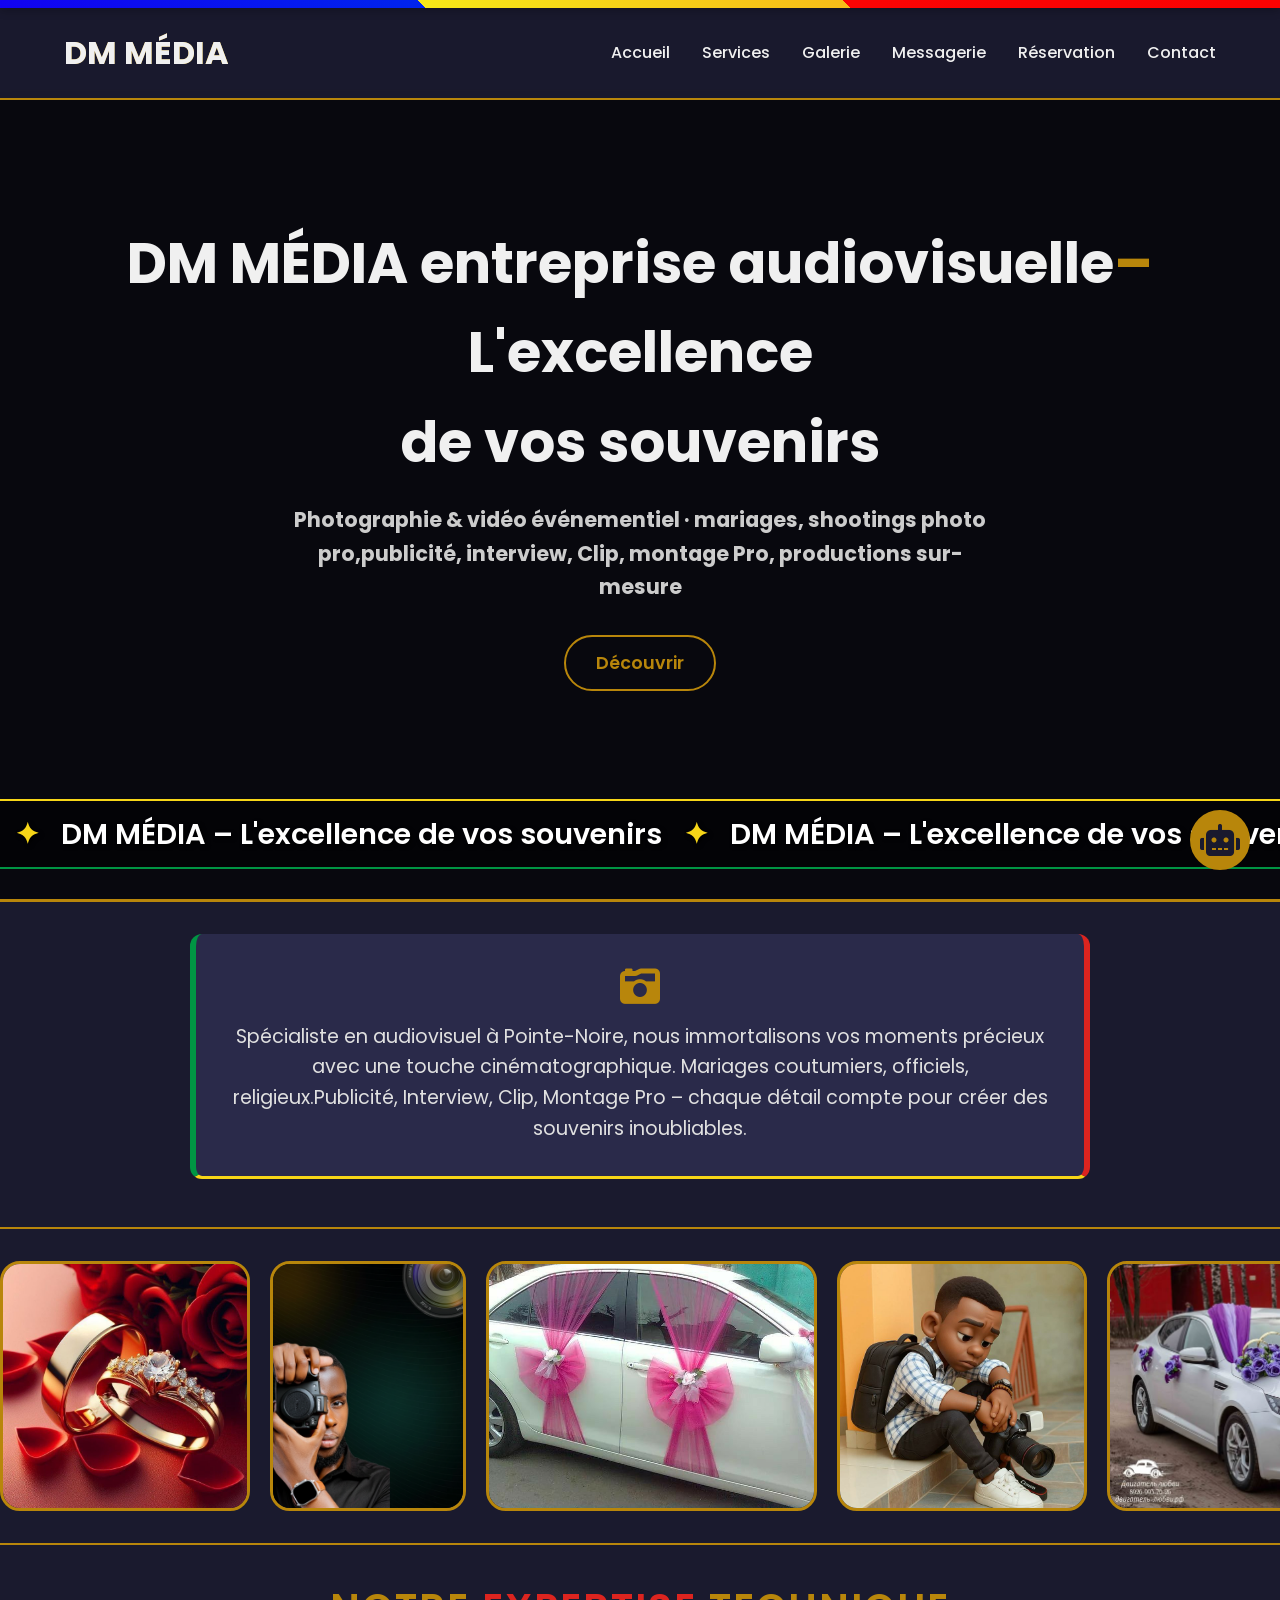
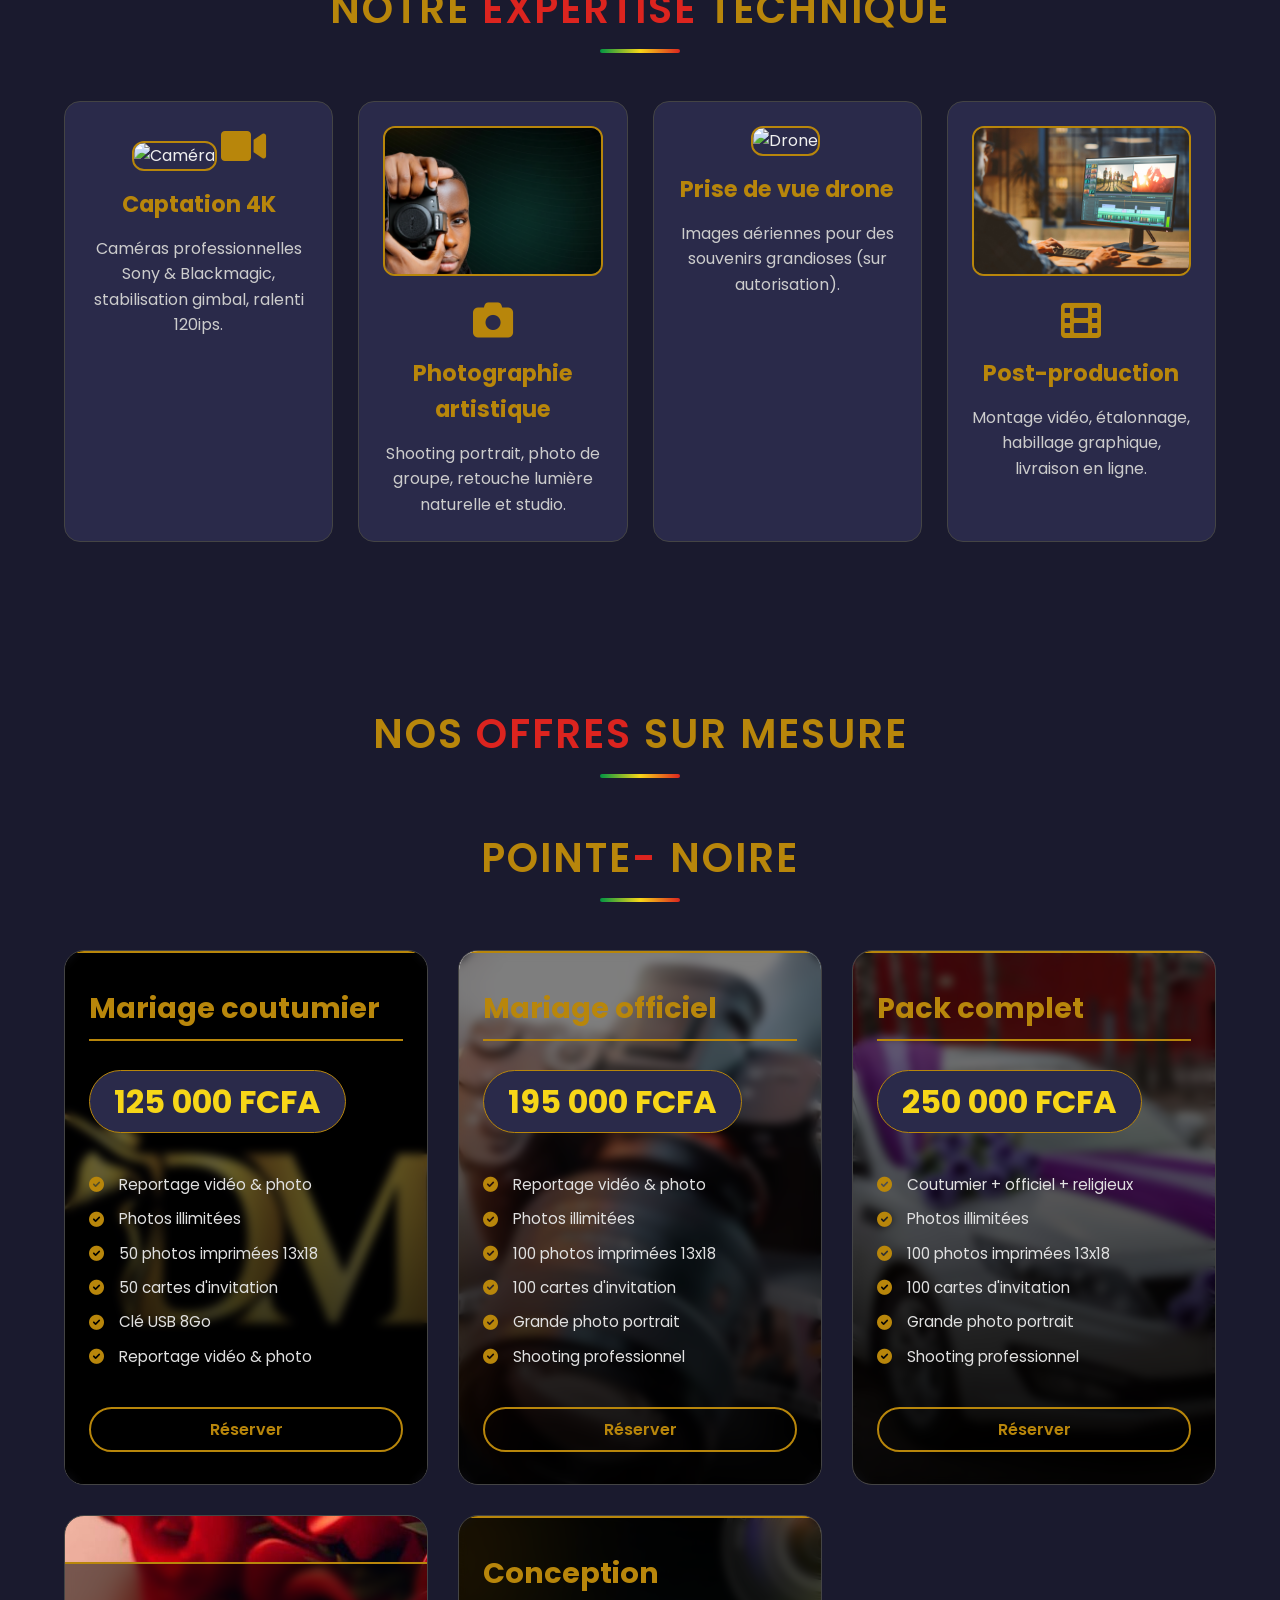
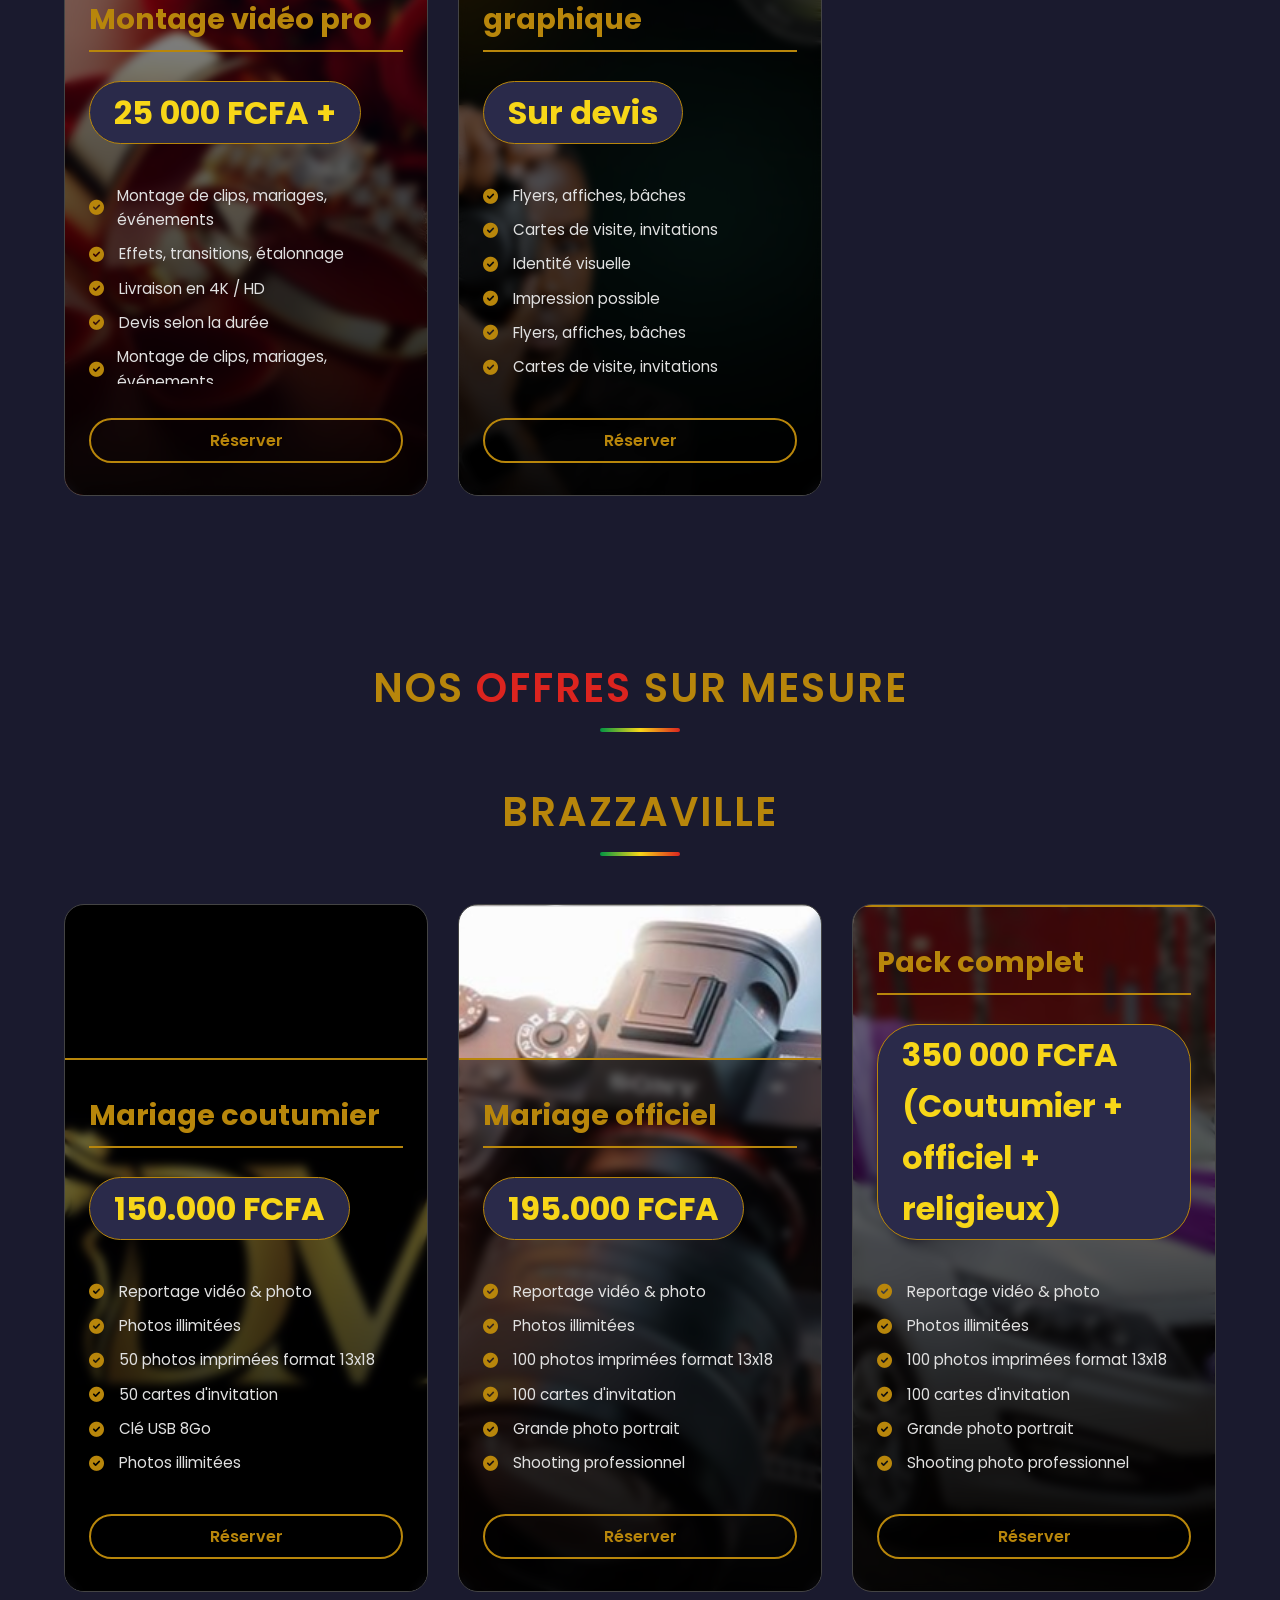
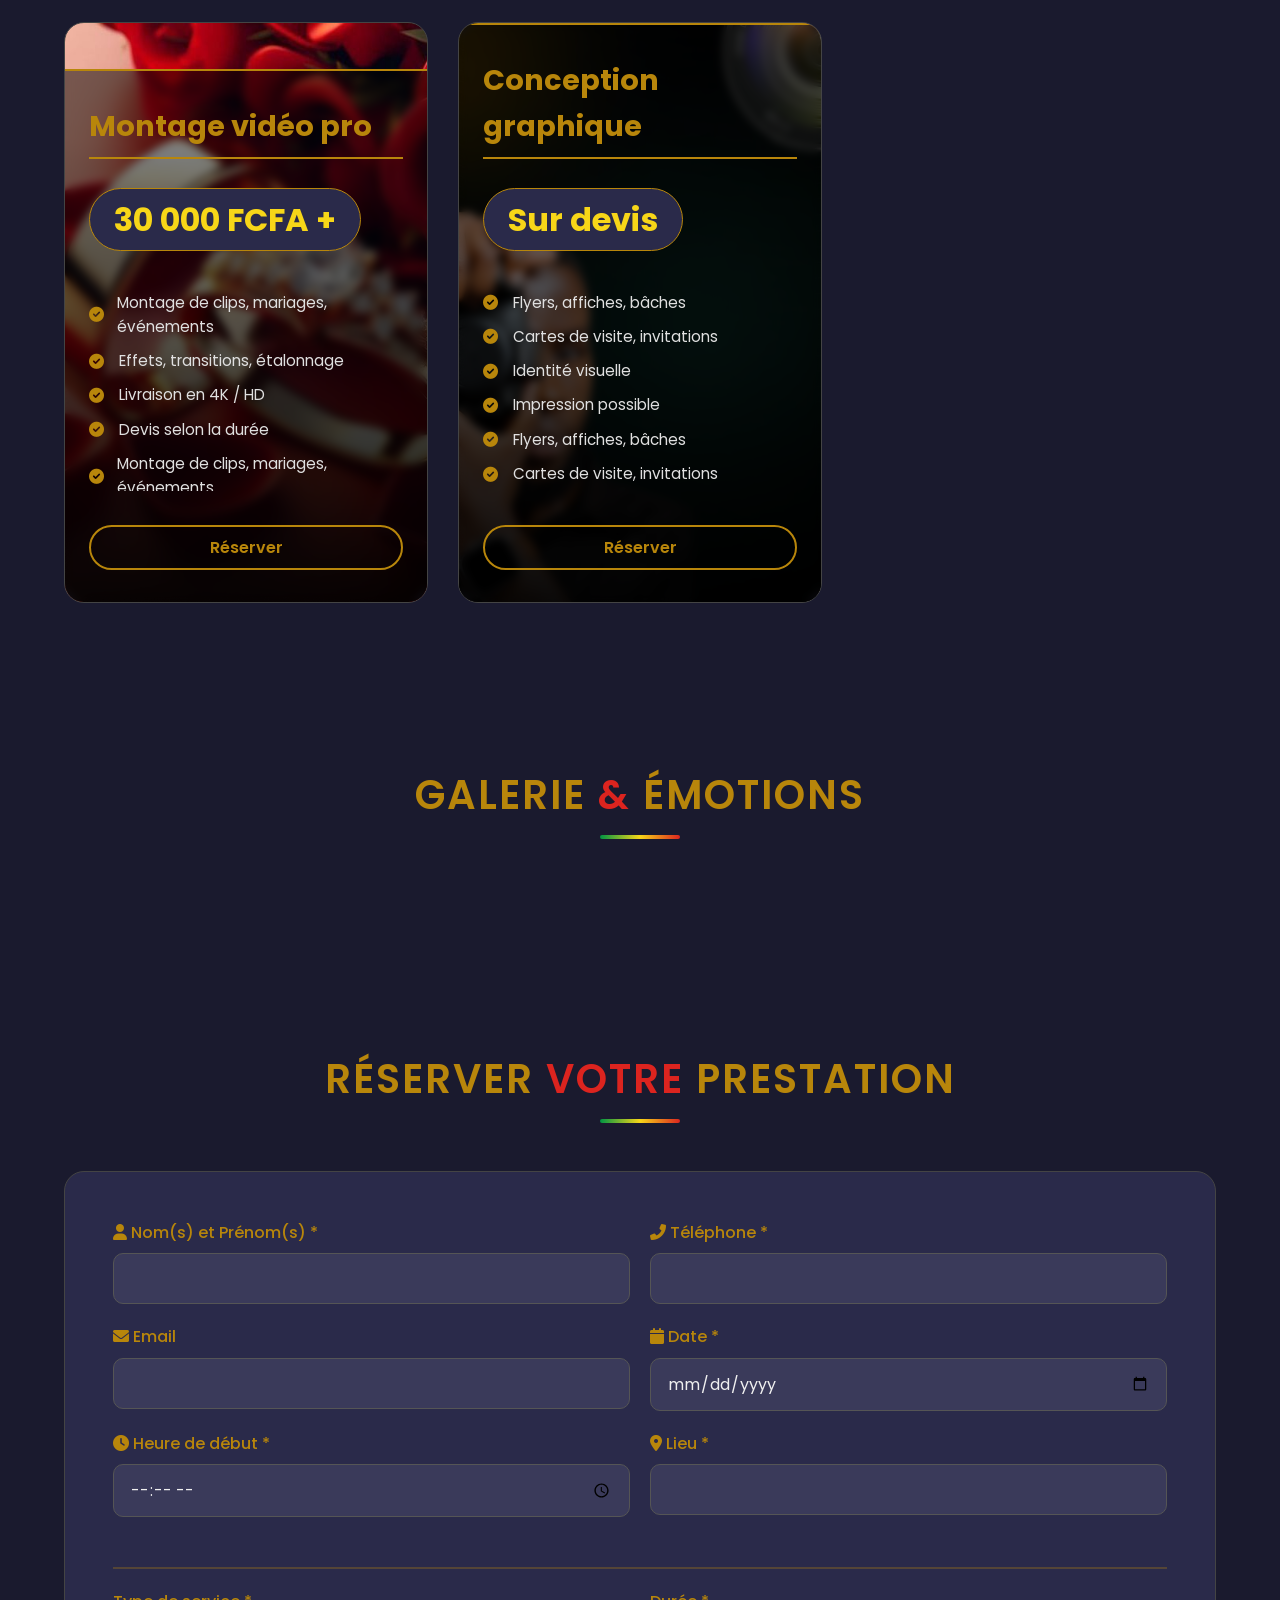
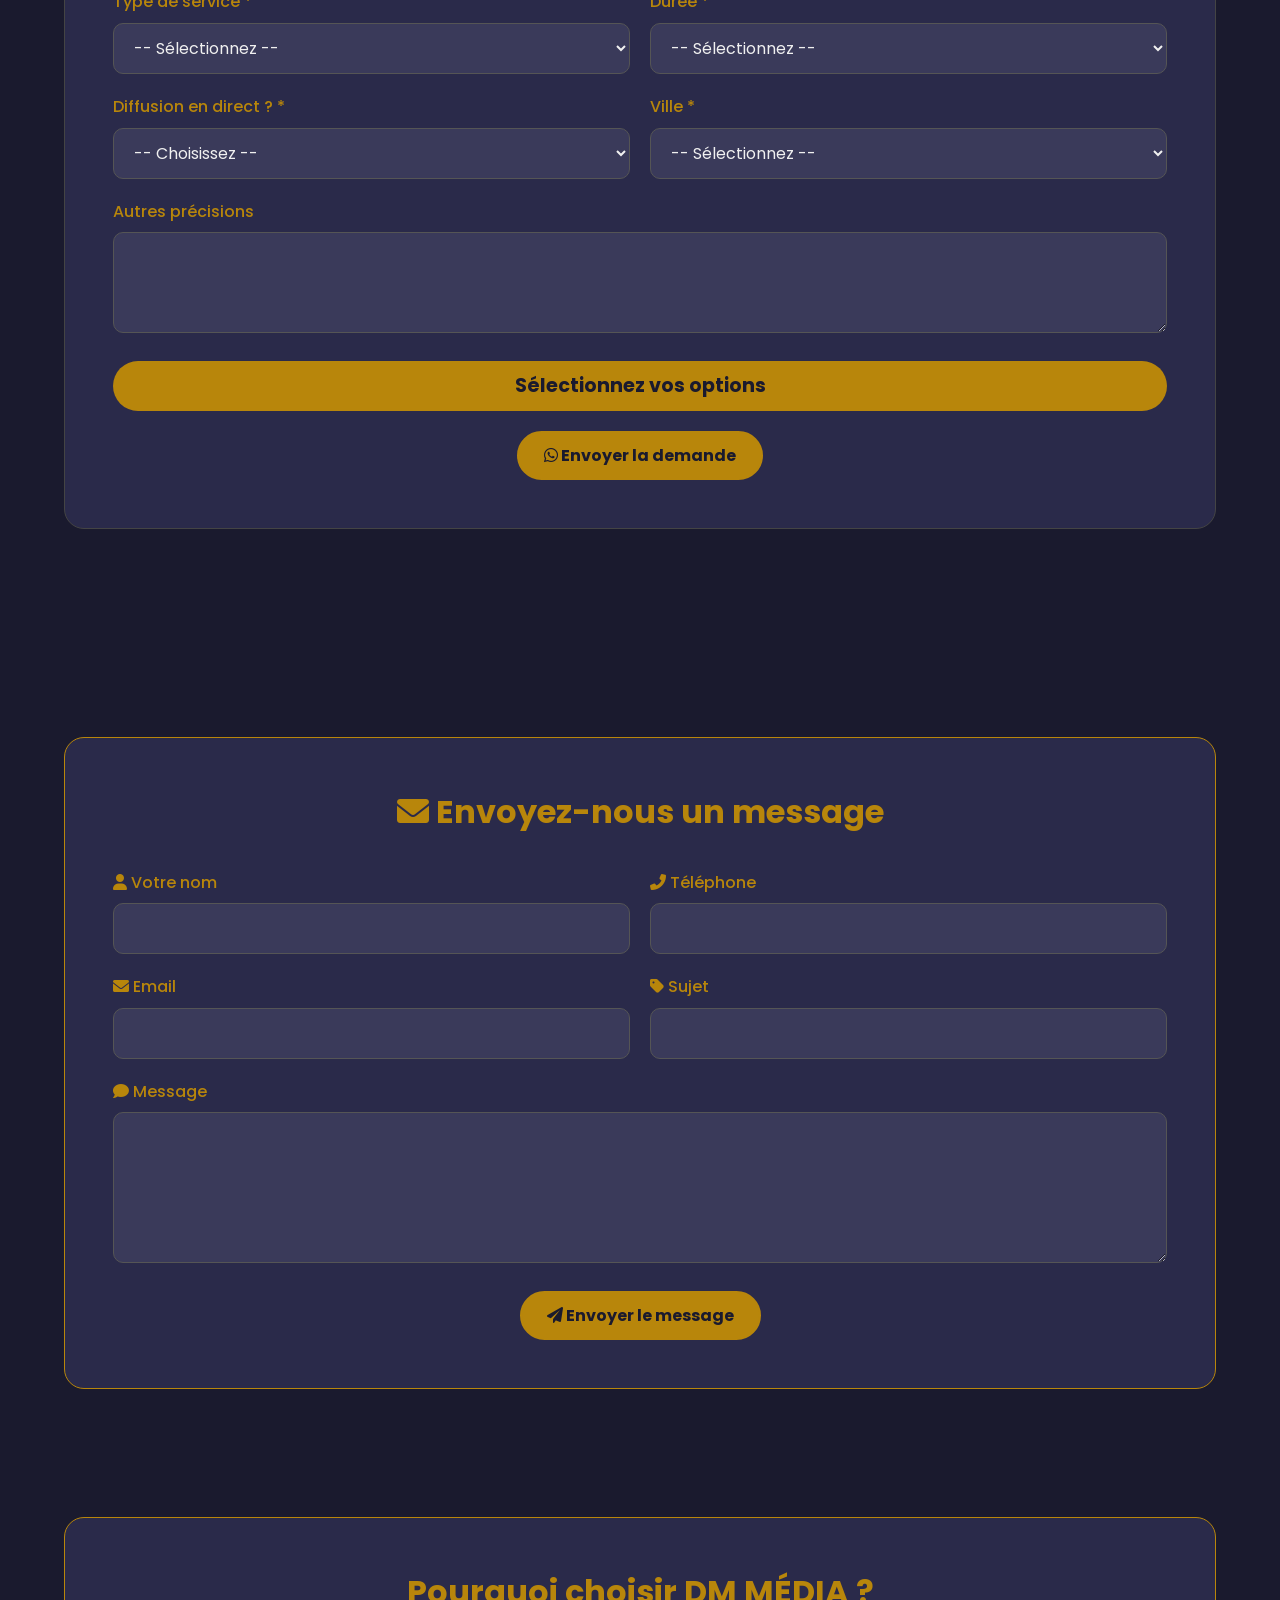
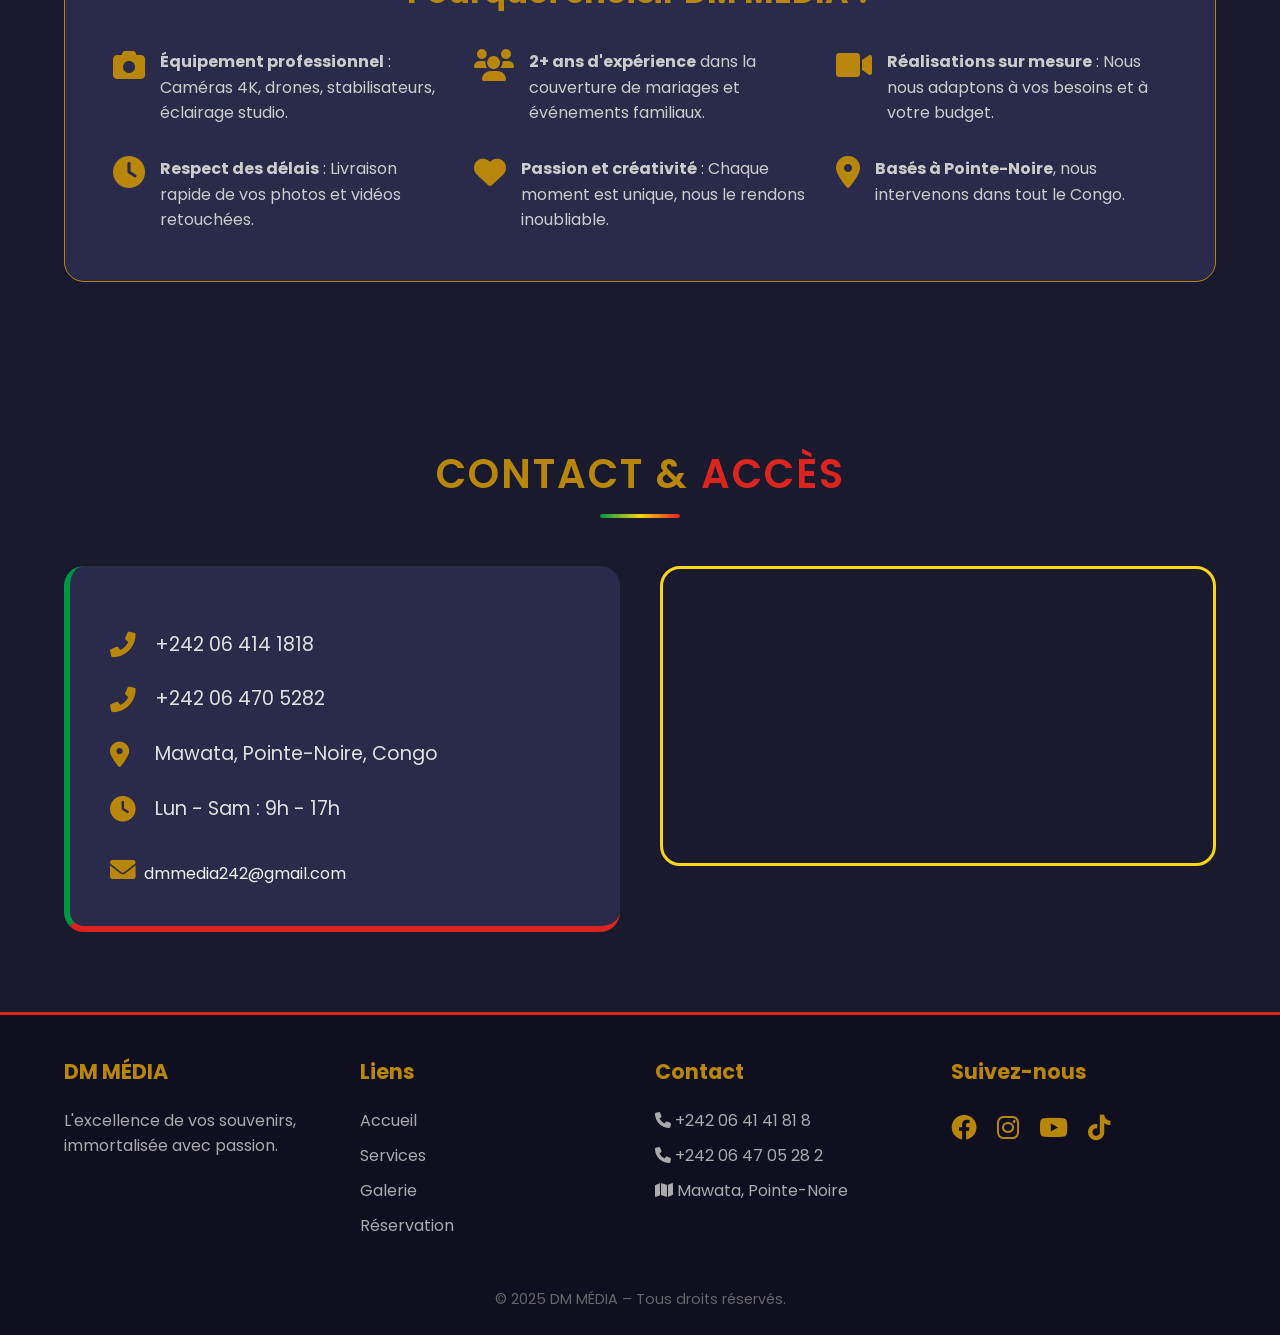
==== index.html @ a8c538ea "modifier le site" ====
<!DOCTYPE html>
<html lang="fr">
<head>
  <meta charset="UTF-8">
  <meta name="viewport" content="width=device-width, initial-scale=1.0">
  <title>DM MÉDIA · Excellence audiovisuelle</title>
  <link rel="stylesheet" href="https://cdnjs.cloudflare.com/ajax/libs/font-awesome/6.0.0-beta3/css/all.min.css">
  <link href="https://fonts.googleapis.com/css2?family=Poppins:wght@300;400;500;600;700&display=swap" rel="stylesheet">
  <link rel="stylesheet" href="style.css">
</head>
<body>
  <div class="flag-strip"></div>

  <nav class="navbar">
    <div class="logo">DM MÉDIA</div>
    <div class="nav-links">
      <a href="#accueil">Accueil</a>
      <a href="#services">Services</a>
      <a href="galerie.html">Galerie</a>
      <a href="messagerie.html">Messagerie</a>
      <a href="#reservation">Réservation</a>
      <a href="#contact">Contact</a>
  
    </div>
    <div class="burger">
      <div></div><div></div><div></div>
    </div>
  </nav>
  <section id="accueil" class="hero">
    <div class="hero-content">
      <h1>DM MÉDIA entreprise audiovisuelle<span>–</span> L'excellence <br> de vos souvenirs </h1>
      <b><p>Photographie & vidéo événementiel · mariages, shootings photo pro,publicité, interview, Clip, montage Pro, productions sur-mesure</p></b>
      <a href="#services" class="hero-btn">Découvrir</a>
    </div>
    <div class="marquee">
      <div class="marquee-content">
        <span>✦</span> DM MÉDIA – L'excellence de vos souvenirs <span>✦</span> DM MÉDIA – L'excellence de vos souvenirs <span>✦</span>
      </div>
    </div>
  </section>
  <div style="padding: 2rem 5% 0;">
    <div class="intro-text">
      <i class="fas fa-camera-retro" style="color: #b8860b; font-size: 2.5rem; margin-bottom: 1rem;"></i>
      <p>Spécialiste en audiovisuel à Pointe-Noire, nous immortalisons vos moments précieux avec une touche cinématographique. Mariages coutumiers, officiels, religieux.Publicité, Interview, Clip, Montage Pro – chaque détail compte pour créer des souvenirs inoubliables.</p>
    </div>
  </div>

  <div class="bride-carousel">
    <div class="carousel-track">
      <img src="image/cc97291fc56499a9620a763aabc5deb4.jpg" alt="Mariage">
      <img src="image/portrait-ai-edit (8).png" alt="Mariage">
      <img src="image/b966845060722a7fc79ff9f30a4aa7be.jpg" alt="Mariage">
      <img src="image/1161f6f785fa577ebb8bade2df91a9a2.jpg" alt="Mariage">
      <img src="image/6f39d634f98b71157519b48a832245bf.jpg" alt="Mariage">
      <img src="image/IMG_20251127_222806.jpg" alt="Mariage">
      <img src="image/Letter-DM-Beautiful-Woman-Logo-Graphics-49322423-1-580x387.jpg" alt="Mariage">
    </div>
  </div>

  <section id="av-info" style="padding-top: 0;">
    <h2 class="section-title">Notre <span>expertise</span> technique</h2>
    <div class="av-info">
      <div class="av-card">
        <img src="https://images.unsplash.com/photo-1581591524425-c7e0978865fc?ixlib=rb-4.0.3&auto=format&fit=crop&w=600&q=80" alt="Caméra">
        <i class="fas fa-video"></i>
        <h4>Captation 4K</h4>
        <p>Caméras professionnelles Sony & Blackmagic, stabilisation gimbal, ralenti 120ips.</p>
      </div>
      <div class="av-card">
        <img src="image/portrait-ai-edit (8).png" alt="Photographe">
        <i class="fas fa-camera"></i>
        <h4>Photographie artistique</h4>
        <p>Shooting portrait, photo de groupe, retouche lumière naturelle et studio.</p>
      </div>
      <div class="av-card">
        <img src="https://images.unsplash.com/photo-1473968512647-3e447244af8f?ixlib=rb-4.0.3&auto=format&fit=crop&w=600&q=80" alt="Drone">
        <i class="fas fa-drone"></i>
        <h4>Prise de vue drone</h4>
        <p>Images aériennes pour des souvenirs grandioses (sur autorisation).</p>
      </div>
      <div class="av-card">
        <img src="image/Montagevideo.jpg" alt="Montage">
        <i class="fas fa-film"></i>
        <h4>Post-production</h4>
        <p>Montage vidéo, étalonnage, habillage graphique, livraison en ligne.</p>
      </div>
    </div>
  </section>
  <section id="services">
    <h2 class="section-title">Nos <span>offres</span> sur mesure</h2>
    <h2 class="section-title">Pointe<span>-</span> Noire</h2>
    <div class="services-grid">
      <div class="service-card">
        <div class="service-content">
          <h3>Mariage coutumier</h3>
          <div class="price">125 000 FCFA</div>
          <div class="service-list">
            <ul>
              <li><i class="fas fa-check-circle"></i> Reportage vidéo & photo</li>
              <li><i class="fas fa-check-circle"></i> Photos illimitées</li>
              <li><i class="fas fa-check-circle"></i> 50 photos imprimées 13x18</li>
              <li><i class="fas fa-check-circle"></i> 50 cartes d'invitation</li>
              <li><i class="fas fa-check-circle"></i> Clé USB 8Go</li>
              <li><i class="fas fa-check-circle"></i> Reportage vidéo & photo</li>
              <li><i class="fas fa-check-circle"></i> Photos illimitées</li>
              <li><i class="fas fa-check-circle"></i> 50 photos imprimées 13x18</li>
              <li><i class="fas fa-check-circle"></i> 50 cartes d'invitation</li>
              <li><i class="fas fa-check-circle"></i> Clé USB 8Go</li>
            </ul>
          </div>
          <button class="btn-reserver" onclick="document.getElementById('reservation').scrollIntoView()">Réserver</button>
        </div>
      </div>
      <div class="service-card">
        <div class="service-content">
          <h3>Mariage officiel</h3>
          <div class="price">195 000 FCFA</div>
          <div class="service-list">
            <ul>
              <li><i class="fas fa-check-circle"></i> Reportage vidéo & photo</li>
              <li><i class="fas fa-check-circle"></i> Photos illimitées</li>
              <li><i class="fas fa-check-circle"></i> 100 photos imprimées 13x18</li>
              <li><i class="fas fa-check-circle"></i> 100 cartes d'invitation</li>
              <li><i class="fas fa-check-circle"></i> Grande photo portrait</li>
              <li><i class="fas fa-check-circle"></i> Shooting professionnel</li>
              <li><i class="fas fa-check-circle"></i> Clé USB 8Go</li>
              <li><i class="fas fa-check-circle"></i> Reportage vidéo & photo</li>
              <li><i class="fas fa-check-circle"></i> Photos illimitées</li>
              <li><i class="fas fa-check-circle"></i> 100 photos imprimées 13x18</li>
              <li><i class="fas fa-check-circle"></i> 100 cartes d'invitation</li>
              <li><i class="fas fa-check-circle"></i> Grande photo portrait</li>
              <li><i class="fas fa-check-circle"></i> Shooting professionnel</li>
              <li><i class="fas fa-check-circle"></i> Clé USB 16Go</li>
            </ul>
          </div>
          <button class="btn-reserver" onclick="document.getElementById('reservation').scrollIntoView()">Réserver</button>
        </div>
      </div>
      <div class="service-card">
        <div class="service-content">
          <h3>Pack complet</h3>
          <div class="price">250 000 FCFA</div>
          <div class="service-list">
            <ul>
              <li><i class="fas fa-check-circle"></i> Coutumier + officiel + religieux</li>
              <li><i class="fas fa-check-circle"></i> Photos illimitées</li>
              <li><i class="fas fa-check-circle"></i> 100 photos imprimées 13x18</li>
              <li><i class="fas fa-check-circle"></i> 100 cartes d'invitation</li>
              <li><i class="fas fa-check-circle"></i> Grande photo portrait</li>
              <li><i class="fas fa-check-circle"></i> Shooting professionnel</li>
              <li><i class="fas fa-check-circle"></i> Clé USB 8Go</li>
              <li><i class="fas fa-check-circle"></i> Coutumier + officiel + religieux</li>
              <li><i class="fas fa-check-circle"></i> Photos illimitées</li>
              <li><i class="fas fa-check-circle"></i> 100 photos imprimées 13x18</li>
              <li><i class="fas fa-check-circle"></i> 100 cartes d'invitation</li>
              <li><i class="fas fa-check-circle"></i> Grande photo portrait</li>
              <li><i class="fas fa-check-circle"></i> Shooting professionnel</li>
              <li><i class="fas fa-check-circle"></i> Clé USB 16Go</li>
            </ul>
          </div>
          <button class="btn-reserver" onclick="document.getElementById('reservation').scrollIntoView()">Réserver</button>
        </div>
      </div>
      <div class="service-card">
        <div class="service-content">
          <h3>Montage vidéo pro</h3>
          <div class="price">25 000 FCFA +</div>
          <div class="service-list">
            <ul>
              <li><i class="fas fa-check-circle"></i> Montage de clips, mariages, événements</li>
              <li><i class="fas fa-check-circle"></i> Effets, transitions, étalonnage</li>
              <li><i class="fas fa-check-circle"></i> Livraison en 4K / HD</li>
              <li><i class="fas fa-check-circle"></i> Devis selon la durée</li>
              <li><i class="fas fa-check-circle"></i> Montage de clips, mariages, événements</li>
              <li><i class="fas fa-check-circle"></i> Effets, transitions, étalonnage</li>
              <li><i class="fas fa-check-circle"></i> Livraison en 4K / HD</li>
              <li><i class="fas fa-check-circle"></i> Devis selon la durée</li>
            </ul>
          </div>
          <button class="btn-reserver" onclick="document.getElementById('reservation').scrollIntoView()">Réserver</button>
        </div>
      </div>
      <div class="service-card">
        <div class="service-content">
          <h3>Conception graphique</h3>
          <div class="price">Sur devis</div>
          <div class="service-list">
            <ul>
              <li><i class="fas fa-check-circle"></i> Flyers, affiches, bâches</li>
              <li><i class="fas fa-check-circle"></i> Cartes de visite, invitations</li>
              <li><i class="fas fa-check-circle"></i> Identité visuelle</li>
              <li><i class="fas fa-check-circle"></i> Impression possible</li>
              <li><i class="fas fa-check-circle"></i> Flyers, affiches, bâches</li>
              <li><i class="fas fa-check-circle"></i> Cartes de visite, invitations</li>
              <li><i class="fas fa-check-circle"></i> Identité visuelle</li>
              <li><i class="fas fa-check-circle"></i> Impression possible</li>
            </ul>
          </div>
          <button class="btn-reserver" onclick="document.getElementById('reservation').scrollIntoView()">Réserver</button>
        </div>
      </div>
    </div>
  </section>

  <section id="services">
    <h2 class="section-title">Nos <span>offres</span> sur mesure</h2>
    <h2 class="section-title">Brazzaville</h2>
    <div class="services-grid">
      <div class="service-card">
        <div class="service-content">
          <h3>Mariage coutumier</h3>
          <div class="price">150.000 FCFA</div>
          <div class="service-list">
            <ul>
              <li><i class="fas fa-check-circle"></i> Reportage vidéo & photo</li>
              <li><i class="fas fa-check-circle"></i> Photos illimitées</li>
              <li><i class="fas fa-check-circle"></i> 50 photos imprimées format 13x18</li>
              <li><i class="fas fa-check-circle"></i> 50 cartes d'invitation</li>
              <li><i class="fas fa-check-circle"></i> Clé USB 8Go</li>
              <li><i class="fas fa-check-circle"></i> Photos illimitées</li>
              <li><i class="fas fa-check-circle"></i> 50 photos imprimées 13x18</li>
              <li><i class="fas fa-check-circle"></i> 50 cartes d'invitation</li>
              <li><i class="fas fa-check-circle"></i> Clé USB 8Go</li>
            </ul>
            </ul>
          </div>
          <button class="btn-reserver" onclick="document.getElementById('reservation').scrollIntoView()">Réserver</button>
        </div>
      </div>
      <div class="service-card">
        <div class="service-content">
          <h3>Mariage officiel</h3>
          <div class="price">195.000 FCFA</div>
          <div class="service-list">
            <ul>
              <li><i class="fas fa-check-circle"></i> Reportage vidéo & photo</li>
              <li><i class="fas fa-check-circle"></i> Photos illimitées</li>
              <li><i class="fas fa-check-circle"></i> 100 photos imprimées format 13x18</li>
              <li><i class="fas fa-check-circle"></i> 100 cartes d'invitation</li>
              <li><i class="fas fa-check-circle"></i> Grande photo portrait</li>
              <li><i class="fas fa-check-circle"></i> Shooting professionnel</li>
              <li><i class="fas fa-check-circle"></i> Clé USB 16Go</li>
              <li><i class="fas fa-check-circle"></i> Reportage vidéo & photo</li>
              <li><i class="fas fa-check-circle"></i> Photos illimitées</li>
              <li><i class="fas fa-check-circle"></i> 100 photos imprimées 13x18</li>
              <li><i class="fas fa-check-circle"></i> 100 cartes d'invitation</li>
              <li><i class="fas fa-check-circle"></i> Grande photo portrait</li>
              <li><i class="fas fa-check-circle"></i> Shooting professionnel</li>
              <li><i class="fas fa-check-circle"></i> Clé USB 16Go</li>
            </ul>
      
            </ul>
          </div>
          <button class="btn-reserver" onclick="document.getElementById('reservation').scrollIntoView()">Réserver</button>
        </div>
      </div>
      <div class="service-card">
        <div class="service-content">
          <h3>Pack complet</h3>
          <div class="price">350 000 FCFA (Coutumier + officiel + religieux)</div>
          <div class="service-list">
            <ul>
              <li><i class="fas fa-check-circle"></i> Reportage vidéo & photo</li>
              <li><i class="fas fa-check-circle"></i> Photos illimitées</li>
              <li><i class="fas fa-check-circle"></i> 100 photos imprimées format 13x18</li>
              <li><i class="fas fa-check-circle"></i> 100 cartes d'invitation</li>
              <li><i class="fas fa-check-circle"></i> Grande photo portrait</li>
              <li><i class="fas fa-check-circle"></i> Shooting photo professionnel</li>
              <li><i class="fas fa-check-circle"></i> Clé USB 16Go</li>
              <li><i class="fas fa-check-circle"></i> Coutumier + officiel + religieux</li>
              <li><i class="fas fa-check-circle"></i> Photos illimitées</li>
              <li><i class="fas fa-check-circle"></i> 100 photos imprimées 13x18</li>
              <li><i class="fas fa-check-circle"></i> 100 cartes d'invitation</li>
              <li><i class="fas fa-check-circle"></i> Grande photo portrait</li>
              <li><i class="fas fa-check-circle"></i> Shooting professionnel</li>
              <li><i class="fas fa-check-circle"></i> Clé USB 16Go</li>
            </ul>
          </div>
          <button class="btn-reserver" onclick="document.getElementById('reservation').scrollIntoView()">Réserver</button>
        </div>
      </div>
      <div class="service-card">
        <div class="service-content">
          <h3>Montage vidéo pro</h3>
          <div class="price">30 000 FCFA +</div>
          <div class="service-list">
            <ul>
              <li><i class="fas fa-check-circle"></i> Montage de clips, mariages, événements</li>
              <li><i class="fas fa-check-circle"></i> Effets, transitions, étalonnage</li>
              <li><i class="fas fa-check-circle"></i> Livraison en 4K / HD</li>
              <li><i class="fas fa-check-circle"></i> Devis selon la durée</li>
              <li><i class="fas fa-check-circle"></i> Montage de clips, mariages, événements</li>
              <li><i class="fas fa-check-circle"></i> Effets, transitions, étalonnage</li>
              <li><i class="fas fa-check-circle"></i> Livraison en 4K / HD</li>
              <li><i class="fas fa-check-circle"></i> Devis selon la durée</li>
          </div>
          <button class="btn-reserver" onclick="document.getElementById('reservation').scrollIntoView()">Réserver</button>
        </div>
      </div>
      <div class="service-card">
        <div class="service-content">
          <h3>Conception graphique</h3>
          <div class="price">Sur devis</div>
          <div class="service-list">
            <ul>
              <li><i class="fas fa-check-circle"></i> Flyers, affiches, bâches</li>
              <li><i class="fas fa-check-circle"></i> Cartes de visite, invitations</li>
              <li><i class="fas fa-check-circle"></i> Identité visuelle</li>
              <li><i class="fas fa-check-circle"></i> Impression possible</li>
              <li><i class="fas fa-check-circle"></i> Flyers, affiches, bâches</li>
              <li><i class="fas fa-check-circle"></i> Cartes de visite, invitations</li>
              <li><i class="fas fa-check-circle"></i> Identité visuelle</li>
              <li><i class="fas fa-check-circle"></i> Impression possible</li>
            </ul>
          </div>
          <button class="btn-reserver" onclick="document.getElementById('reservation').scrollIntoView()">Réserver</button>
        </div>
      </div>
    </div>
  </section>

  <section id="galerie">
    <h2 class="section-title">Galerie <span>&</span> émotions</h2>
    <div class="gallery-grid" id="galleryGrid"></div>
  </section>

  <section id="reservation">
    <h2 class="section-title">Réserver <span>votre</span> prestation</h2>
    <div class="form-container">
      <form id="bookingForm">
        <div class="form-row">
          <div class="input-group">
            <label><i class="fas fa-user"></i> Nom(s) et Prénom(s) *</label>
            <input type="text" id="name" required>
          </div>
          <div class="input-group">
            <label><i class="fas fa-phone-alt"></i> Téléphone *</label>
            <input type="tel" id="phone" required>
          </div>
        </div>
        <div class="form-row">
          <div class="input-group">
            <label><i class="fas fa-envelope"></i> Email</label>
            <input type="email" id="email">
          </div>
          <div class="input-group">
            <label><i class="fas fa-calendar"></i> Date *</label>
            <input type="date" id="date" required>
          </div>
        </div>
        <div class="form-row">
          <div class="input-group">
            <label><i class="fas fa-clock"></i> Heure de début *</label>
            <input type="time" id="heure" required>
          </div>
          <div class="input-group">
            <label><i class="fas fa-map-marker-alt"></i> Lieu *</label>
            <input type="text" id="lieu" required>
          </div>
        </div>

        <div class="form-divider"></div>

        <div class="form-row">
          <div class="input-group">
            <label>Type de service *</label>
            <select id="serviceType" required>
              <option value="">-- Sélectionnez --</option>
              <option value="coutumier">Mariage coutumier</option>
              <option value="officiel">Mariage officiel</option>
              <option value="complet">Pack complet</option>
              <option value="montage">Montage vidéo pro</option>
              <option value="graphisme">Conception graphique</option>
              <option value="autre">Autre</option>
            </select>
          </div>
          <div class="input-group">
            <label>Durée *</label>
            <select id="duree" required>
              <option value="">-- Sélectionnez --</option>
              <option value="demi-journee">Demi-journée</option>
              <option value="journee">Journée entière</option>
            </select>
          </div>
        </div>

        <div class="form-row">
          <div class="input-group">
            <label>Diffusion en direct ? *</label>
            <select id="live" required>
              <option value="">-- Choisissez --</option>
              <option value="oui">Oui</option>
              <option value="non">Non</option>
            </select>
          </div>
          <div class="input-group">
            <label>Ville *</label>
            <select id="ville" required>
              <option value="">-- Sélectionnez --</option>
              <option value="pointe-noire">Pointe-Noire</option>
              <option value="brazzaville">Brazzaville</option>
            </select>
          </div>
        </div>

        <div class="input-group">
          <label>Autres précisions</label>
          <textarea id="precisions" rows="3"></textarea>
        </div>

        <div class="total-price" id="totalPrice">Sélectionnez vos options</div>
        <button type="submit" class="btn-submit"><i class="fab fa-whatsapp"></i> Envoyer la demande</button>
      </form>
    </div>
  </section>

  <!-- Nouvelle boîte de messagerie -->
  <section id="messaging">
    <div class="messaging-container">
      <h3><i class="fas fa-envelope"></i> Envoyez-nous un message</h3>
      <form id="contactForm">
        <div class="form-row">
          <div class="input-group">
            <label><i class="fas fa-user"></i> Votre nom</label>
            <input type="text" id="contactName" required>
          </div>
          <div class="input-group">
            <label><i class="fas fa-phone-alt"></i> Téléphone</label>
            <input type="tel" id="contactPhone" required>
          </div>
        </div>
        <div class="form-row">
          <div class="input-group">
            <label><i class="fas fa-envelope"></i> Email</label>
            <input type="email" id="contactEmail" required>
          </div>
          <div class="input-group">
            <label><i class="fas fa-tag"></i> Sujet</label>
            <input type="text" id="contactSubject" required>
          </div>
        </div>
        <div class="input-group">
          <label><i class="fas fa-comment"></i> Message</label>
          <textarea id="contactMessage" rows="5" required></textarea>
        </div>
        <button type="submit" class="btn-submit"><i class="fas fa-paper-plane"></i> Envoyer le message</button>
      </form>
    </div>
  </section>

  <section id="company-info" style="padding-top: 0;">
    <div class="company-info">
      <h3>Pourquoi choisir DM MÉDIA ?</h3>
      <div class="company-info-grid">
        <div class="info-item">
          <i class="fas fa-camera"></i>
          <p><strong>Équipement professionnel</strong> : Caméras 4K, drones, stabilisateurs, éclairage studio.</p>
        </div>
        <div class="info-item">
          <i class="fas fa-users"></i>
          <p><strong>2+ ans d'expérience</strong> dans la couverture de mariages et événements familiaux.</p>
        </div>
        <div class="info-item">
          <i class="fas fa-video"></i>
          <p><strong>Réalisations sur mesure</strong> : Nous nous adaptons à vos besoins et à votre budget.</p>
        </div>
        <div class="info-item">
          <i class="fas fa-clock"></i>
          <p><strong>Respect des délais</strong> : Livraison rapide de vos photos et vidéos retouchées.</p>
        </div>
        <div class="info-item">
          <i class="fas fa-heart"></i>
          <p><strong>Passion et créativité</strong> : Chaque moment est unique, nous le rendons inoubliable.</p>
        </div>
        <div class="info-item">
          <i class="fas fa-map-marker-alt"></i>
          <p><strong>Basés à Pointe-Noire</strong>, nous intervenons dans tout le Congo.</p>
        </div>
      </div>
    </div>
  </section>

  <section id="contact">
    <h2 class="section-title">Contact & <span>accès</span></h2>
    <div class="contact-grid">
      <div class="contact-info">
        <p><i class="fas fa-phone-alt"></i> +242 06 414 1818</p>
        <p><i class="fas fa-phone-alt"></i> +242 06 470 5282</p>
        <p><i class="fas fa-map-marker-alt"></i> Mawata, Pointe-Noire, Congo</p>
        <p><i class="fas fa-clock"></i> Lun - Sam : 9h - 17h</p>
        <div style="margin-top: 2rem;">
          <i class="fas fa-envelope"></i> dmmedia242@gmail.com
        </div>
      </div>
      <div class="map-container">
        <iframe src="https://www.google.com/maps/embed?pb=!1m18!1m12!1m3!1d3973.316690319745!2d11.858559814753273!3d-4.788234846293766!2m3!1f0!2f0!3f0!3m2!1i1024!2i768!4f13.1!3m3!1m2!1s0x1a613f8d6b0b2b81%3A0x5d6f3d3d3b8f6a0!2sMawata%2C%20Pointe-Noire%2C%20Congo!5e0!3m2!1sfr!2sfr!4v1620000000000!5m2!1sfr!2sfr" allowfullscreen="" loading="lazy"></iframe>
      </div>
    </div>
  </section>

  <footer>
    <div class="footer-content">
      <div class="footer-col">
        <h4>DM MÉDIA</h4>
        <p>L'excellence de vos souvenirs, immortalisée avec passion.</p>
      </div>
      <div class="footer-col">
        <h4>Liens</h4>
        <a href="#accueil">Accueil</a>
        <a href="#services">Services</a>
        <a href="#galerie">Galerie</a>
        <a href="#reservation">Réservation</a>
      </div>
      <div class="footer-col">
        <h4>Contact</h4>
        <p><i class="fas fa-phone"></i> +242 06 41 41 81 8</p>
        <p><i class="fas fa-phone"></i> +242 06 47 05 28 2</p>
        <p><i class="fas fa-map"></i> Mawata, Pointe-Noire</p>
      </div>
      <div class="footer-col">
        <h4>Suivez-nous</h4>
        <div class="social-icons">
          <a href="https://www.facebook.com/share/1HBreW9xK8/" target="_blank"><i class="fab fa-facebook"></i></a>
          <a href="#" id="instagram-link"><i class="fab fa-instagram"></i></a>
          <a href="https://youtube.com/@dmmedia242?si=Te9X5Au41MWCMdl5" target="_blank"><i class="fab fa-youtube"></i></a>
          <a href="#" id="tiktok-link"><i class="fab fa-tiktok"></i></a>
        </div>
      </div>
    </div>
    <div class="copyright">
      <p>&copy; 2025 DM MÉDIA – Tous droits réservés.</p>
    </div>
  </footer>

  <!-- Chatbot -->
  <div class="chatbot-container">
    <div class="chatbot-btn" id="chatBtn"><i class="fas fa-robot"></i></div>
    <div class="chat-window" id="chatWindow">
      <div class="chat-header">
        <span><i class="fas fa-comment-dots"></i> Assistant DM</span>
        <i class="fas fa-times" id="closeChat" style="cursor:pointer;"></i>
      </div>
      <div class="chat-msg-area" id="chatMessages">
        <div class="bot-msg">👋 Bonjour ! Je suis l'assistant de DM MÉDIA. Posez-moi toutes vos questions sur nos services, prix, disponibilités, etc.</div>
      </div>
      <div class="quick-replies" id="quickReplies">
        <span class="quick-reply" data-question="prix coutumier">💰 Prix coutumier</span>
        <span class="quick-reply" data-question="prix officiel">💰 Prix officiel</span>
        <span class="quick-reply" data-question="prix complet">💰 Prix complet</span>
        <span class="quick-reply" data-question="montage">🎬 Montage vidéo</span>
        <span class="quick-reply" data-question="graphisme">🖌️ Graphisme</span>
        <span class="quick-reply" data-question="contact">📞 Contact</span>
      </div>
      <div class="chat-input-area">
        <input type="text" id="chatInput" placeholder="Écrivez votre message...">
        <button id="sendChat"><i class="fas fa-paper-plane"></i></button>
      </div>
    </div>
  </div>
 <script src="java.js"></script>
</body>
</html>
---- style.css ----
/* ... (tous les styles sont conservés, seuls les modifications sont détaillées ci-dessous) ... */
    * {
      margin: 0;
      padding: 0;
      box-sizing: border-box;
      font-family: 'Poppins', sans-serif;
    }

    body {
      background-color: #1a1a2e;
      color: #f0f0f0;
      line-height: 1.6;
      scroll-behavior: smooth;
      overflow-x: hidden;
    }

    .flag-strip {
      height: 8px;
      width: 100%;
      background: linear-gradient(45deg, #1202f1 0%, #0024ee 33%, #f7e818 33%, #f7bc18 66%, #fc0404 66%, #fc0202 100%);
      position: fixed;
      top: 0;
      z-index: 1000;
      box-shadow: 0 2px 10px rgba(0,0,0,0.3);
    }

    /* Logo avec animation professionnelle (brillance) */
    .logo {
      font-size: 2rem;
      font-weight: 700;
      background: linear-gradient(135deg, #b8860b, #f7be03);
      -webkit-background-clip: text;
      background-clip: text;
      display: inline-block;
      position: relative;
      animation: shine 3s infinite;
    }
    @keyframes shine {
      0% { text-shadow: 0 0 5px rgba(184,134,11,0.5); }
      50% { text-shadow: 0 0 20px #b8860b, 0 0 30px #8b0000; }
      100% { text-shadow: 0 0 5px rgba(184,134,11,0.5); }
    }

    .navbar {
      display: flex;
      justify-content: space-between;
      align-items: center;
      padding: 1.2rem 5%;
      background: rgba(26, 26, 46, 0.95);
      backdrop-filter: blur(6px);
      position: sticky;
      top: 8px;
      z-index: 99;
      border-bottom: 2px solid #b8860b;
    }

    .nav-links {
      display: flex;
      gap: 2rem;
    }

    .nav-links a {
      color: #f0f0f0;
      text-decoration: none;
      font-weight: 500;
      transition: all 0.3s;
      font-size: 1rem;
      position: relative;
    }

    .nav-links a::after {
      content: '';
      position: absolute;
      width: 0;
      height: 2px;
      bottom: -4px;
      left: 0;
      background: #b8860b;
      transition: 0.3s;
    }

    .nav-links a:hover {
      color: #b8860b;
      transform: translateY(-2px);
    }
    .nav-links a:hover::after {
      width: 100%;
    }

    .burger {
      display: none;
      flex-direction: column;
      cursor: pointer;
    }
    .burger div {
      width: 25px;
      height: 3px;
      background: #b8860b;
      margin: 3px 0;
      transition: 0.3s;
    }

    section {
      padding: 5rem 5%;
    }

    .section-title {
      font-size: 2.5rem;
      margin-bottom: 3rem;
      text-align: center;
      position: relative;
      font-weight: 600;
      color: #b8860b;
      text-transform: uppercase;
      letter-spacing: 2px;
    }
    .section-title span {
      color: #DC241F;
    }
    .section-title::after {
      content: '';
      display: block;
      width: 80px;
      height: 4px;
      background: linear-gradient(90deg, #009543, #F7D618, #DC241F);
      margin: 0.5rem auto 0;
      border-radius: 2px;
      animation: expandWidth 2s infinite alternate;
    }
    @keyframes expandWidth {
      from { width: 60px; opacity: 0.7; }
      to { width: 120px; opacity: 1; }
    }

    @keyframes fadeInUp {
      from { opacity: 0; transform: translateY(30px); }
      to { opacity: 1; transform: translateY(0); }
    }

    @keyframes pulse {
      0% { transform: scale(1); }
      50% { transform: scale(1.03); }
      100% { transform: scale(1); }
    }

    @keyframes scrollList {
      0% { transform: translateY(0); }
      100% { transform: translateY(-50%); }
    }

    .reveal {
      opacity: 0;
      transform: translateY(30px);
      transition: all 0.8s cubic-bezier(0.4, 0, 0.2, 1);
    }
    .reveal.active {
      opacity: 1;
      transform: translateY(0);
    }

    .hero {
      min-height: 90vh;
      background: linear-gradient(rgba(0,0,0,0.7), rgba(0,0,0,0.7)), url('https://images.pexels.com/photos/169198/pexels-photo-169198.jpeg?auto=compress&cs=tinysrgb&w=1260&h=750&dpr=2') center/cover fixed;
      display: flex;
      align-items: center;
      justify-content: center;
      text-align: center;
      border-bottom: 3px solid #b8860b;
      position: relative;
      flex-direction: column;
    }

    .marquee {
      width: 100%;
      overflow: hidden;
      background: rgba(0,0,0,0.6);
      padding: 10px 0;
      border-top: 2px solid #F7D618;
      border-bottom: 2px solid #009543;
      position: absolute;
      bottom: 30px;
    }
    .marquee-content {
      display: inline-block;
      white-space: nowrap;
      animation: scrollMarquee 20s linear infinite;
      font-size: 1.8rem;
      font-weight: 600;
      color: #fff;
      text-shadow: 2px 2px 4px #000;
    }
    .marquee-content span {
      color: #F7D618;
      margin: 0 15px;
    }
    @keyframes scrollMarquee {
      0% { transform: translateX(100%); }
      100% { transform: translateX(-100%); }
    }

    .hero-content {
      margin-bottom: 80px;
      animation: fadeInUp 1.2s ease-out;
    }
    .hero-content h1 {
      font-size: 3.5rem;
      margin-bottom: 1rem;
      font-weight: 700;
      color: #f0f0f0;
    }
    .hero-content h1 span {
      color: #b8860b;
    }
    .hero-content p {
      font-size: 1.3rem;
      max-width: 700px;
      margin: 0 auto 2rem;
      color: #ccc;
    }
    .hero-btn {
      background: transparent;
      border: 2px solid #b8860b;
      color: #b8860b;
      padding: 12px 30px;
      font-size: 1.1rem;
      font-weight: 600;
      border-radius: 40px;
      cursor: pointer;
      transition: all 0.3s;
      text-decoration: none;
      display: inline-block;
      animation: pulse 2s infinite;
    }
    .hero-btn:hover {
      background: #b8860b;
      color: #1a1a2e;
      box-shadow: 0 0 15px #b8860b;
      animation: none;
      transform: scale(1.05);
    }

    .intro-text {
      text-align: center;
      max-width: 900px;
      margin: 0 auto 3rem;
      font-size: 1.2rem;
      color: #e0e0e0;
      background: #2a2a4a;
      padding: 2rem;
      border-radius: 12px;
      border-left: 6px solid #009543;
      border-right: 6px solid #DC241F;
      border-bottom: 3px solid #F7D618;
      animation: fadeInUp 1s ease-out;
      transition: transform 0.3s;
    }
    .intro-text:hover {
      transform: scale(1.02);
    }

    .av-info {
      display: grid;
      grid-template-columns: repeat(auto-fit, minmax(250px, 1fr));
      gap: 25px;
      margin-top: 3rem;
    }
    .av-card {
      background: #2a2a4a;
      border-radius: 16px;
      padding: 1.5rem;
      text-align: center;
      border: 1px solid #444;
      transition: all 0.4s;
      animation: fadeInUp 0.8s ease-out;
      position: relative;
      overflow: hidden;
    }
    .av-card::before {
      content: '';
      position: absolute;
      top: 0;
      left: -100%;
      width: 100%;
      height: 100%;
      background: linear-gradient(90deg, transparent, rgba(184,134,11,0.2), transparent);
      transition: left 0.5s;
    }
    .av-card:hover::before {
      left: 100%;
    }
    .av-card:hover {
      transform: translateY(-10px) scale(1.02);
      border-color: #b8860b;
      box-shadow: 0 15px 30px rgba(184,134,11,0.3);
    }
    .av-card img {
      width: 100%;
      height: 150px;
      object-fit: cover;
      border-radius: 12px;
      margin-bottom: 1rem;
      border: 2px solid #b8860b;
      transition: transform 0.3s;
    }
    .av-card:hover img {
      transform: scale(1.05);
    }
    .av-card i {
      font-size: 2.5rem;
      color: #b8860b;
      margin-bottom: 1rem;
      transition: transform 0.3s;
    }
    .av-card:hover i {
      transform: rotate(360deg) scale(1.2);
    }
    .av-card h4 {
      font-size: 1.4rem;
      color: #b8860b;
      margin-bottom: 0.8rem;
    }
    .av-card p {
      color: #ccc;
    }

    .services-grid {
      display: grid;
      grid-template-columns: repeat(auto-fit, minmax(280px, 1fr));
      gap: 30px;
      margin-top: 20px;
    }
    .service-card {
      position: relative;
      border-radius: 20px;
      overflow: hidden;
      background-size: cover;
      background-position: center;
      transition: all 0.5s;
      border: 1px solid #444;
      min-height: 500px;
      display: flex;
      align-items: flex-end;
      animation: fadeInUp 0.8s ease-out;
    }
    .service-card::before {
      content: '';
      position: absolute;
      top: 0; left: 0; right: 0; bottom: 0;
      background: linear-gradient(to top, rgba(0,0,0,0.9) 0%, rgba(0,0,0,0.3) 50%, transparent 80%);
      z-index: 1;
      transition: opacity 0.3s;
    }
    .service-card:hover::before {
      opacity: 0.9;
    }
    .service-card:hover {
      transform: scale(1.02) translateY(-5px);
      border-color: #b8860b;
      box-shadow: 0 15px 35px rgba(184,134,11,0.5);
    }
    .service-card:nth-child(1) { background-image: url('image/Letter-DM-Beautiful-Woman-Logo-Graphics-49322423-1-580x387.jpg'); }
    .service-card:nth-child(2) { background-image: url('image/IMG_20251127_222806.jpg'); }
    .service-card:nth-child(3) { background-image: url('image/6f39d634f98b71157519b48a832245bf.jpg'); }
    .service-card:nth-child(4) { background-image: url('image/1161f6f785fa577ebb8bade2df91a9a2.jpg'); }
    .service-card:nth-child(5) { background-image: url('image/b966845060722a7fc79ff9f30a4aa7be.jpg'); }
    .service-card:nth-child(4) { background-image: url('image/cc97291fc56499a9620a763aabc5deb4.jpg'); }
    .service-card:nth-child(5) { background-image: url('image/portrait-ai-edit (8).png'); }
    .service-content {
      position: relative;
      z-index: 2;
      padding: 2rem 1.5rem;
      width: 100%;
      background: rgba(0,0,0,0.5);
      backdrop-filter: blur(4px);
      border-top: 2px solid #b8860b;
      transition: 0.4s;
    }
    .service-card:hover .service-content {
      background: rgba(0,0,0,0.7);
      backdrop-filter: blur(6px);
    }
    .service-content h3 {
      font-size: 1.8rem;
      color: #b8860b;
      margin-bottom: 0.8rem;
      border-bottom: 2px solid #b8860b;
      padding-bottom: 0.5rem;
    }
    .price {
      font-size: 2rem;
      font-weight: 700;
      color: #F7D618;
      margin: 1rem 0;
      background: #2a2a4a;
      display: inline-block;
      padding: 0.3rem 1.5rem;
      border-radius: 40px;
      border: 1px solid #b8860b;
      transition: all 0.3s;
    }
    .service-card:hover .price {
      transform: scale(1.05);
      background: #b8860b;
      color: #1a1a2e;
    }
    .service-list {
      list-style: none;
      margin: 1.5rem 0;
      max-height: 200px;
      overflow-y: hidden;
      position: relative;
    }
    .service-list ul {
      list-style: none;
      animation: scrollList 8s linear infinite;
    }
    .service-card:hover .service-list ul {
      animation-play-state: paused;
    }
    .service-list li {
      margin-bottom: 10px;
      display: flex;
      align-items: center;
      gap: 10px;
      font-size: 0.95rem;
      color: #e0e0e0;
      transition: transform 0.3s;
    }
    .service-list li:hover {
      transform: translateX(5px);
    }
    .service-list i {
      color: #b8860b;
      width: 20px;
    }
    .btn-reserver {
      background: transparent;
      border: 2px solid #b8860b;
      color: #b8860b;
      padding: 8px 25px;
      border-radius: 30px;
      font-weight: 600;
      cursor: pointer;
      transition: all 0.3s;
      width: 100%;
      font-size: 1rem;
      margin-top: 10px;
      animation: pulse 2s infinite;
    }
    .btn-reserver:hover {
      background: #b8860b;
      color: #1a1a2e;
      transform: scale(1.02);
      animation: none;
    }

    .bride-carousel {
      width: 100%;
      overflow: hidden;
      padding: 2rem 0;
      background: #1a1a2e;
      border-top: 2px solid #b8860b;
      border-bottom: 2px solid #b8860b;
      margin-bottom: 2rem;
    }
    .carousel-track {
      display: flex;
      gap: 20px;
      animation: scrollBrides 30s linear infinite;
      width: fit-content;
    }
    .carousel-track img {
      height: 250px;
      width: auto;
      border-radius: 20px;
      border: 3px solid #b8860b;
      object-fit: cover;
      transition: all 0.3s;
    }
    .carousel-track img:hover {
      transform: scale(1.05);
      border-color: #F7D618;
      box-shadow: 0 0 20px #b8860b;
    }
    @keyframes scrollBrides {
      0% { transform: translateX(0); }
      100% { transform: translateX(-50%); }
    }
    .carousel-track:hover {
      animation-play-state: paused;
    }

    .gallery-grid {
      display: grid;
      grid-template-columns: repeat(auto-fit, minmax(280px, 1fr));
      gap: 25px;
      margin-top: 3rem;
    }
    .gallery-item {
      position: relative;
      border-radius: 16px;
      overflow: hidden;
      height: 400px;
      cursor: pointer;
      border: 2px solid transparent;
      transition: all 0.5s;
      animation: fadeInUp 0.8s ease-out;
      box-shadow: 0 10px 20px rgba(0,0,0,0.3);
    }
    .gallery-item:nth-child(even) {
      animation-delay: 0.2s;
    }
    .gallery-item:nth-child(odd) {
      animation-delay: 0.1s;
    }
    .gallery-item img, .gallery-item iframe {
      width: 100%;
      height: 100%;
      object-fit: cover;
      transition: transform 0.8s;
    }
    .gallery-item:hover {
      border-color: #b8860b;
      box-shadow: 0 20px 30px rgba(184,134,11,0.4);
      transform: translateY(-5px) scale(1.02);
    }
    .gallery-item:hover img, .gallery-item:hover iframe {
      transform: scale(1.1);
    }
    .gallery-overlay {
      position: absolute;
      top: 0; left: 0; width: 100%; height: 100%;
      background: linear-gradient(135deg, rgba(184,134,11,0.3), rgba(0,0,0,0.5));
      display: flex;
      align-items: center;
      justify-content: center;
      opacity: 0;
      transition: opacity 0.4s ease;
      color: white;
      font-size: 2rem;
      backdrop-filter: blur(2px);
      pointer-events: none;
    }
    .gallery-item:hover .gallery-overlay {
      opacity: 1;
    }
    .gallery-item iframe {
      pointer-events: auto;
    }
    .gallery-buttons {
      position: absolute;
      bottom: 10px;
      left: 0;
      width: 100%;
      display: flex;
      justify-content: center;
      gap: 15px;
      padding: 8px;
      background: rgba(0,0,0,0.7);
      backdrop-filter: blur(4px);
      z-index: 10;
      opacity: 0;
      transform: translateY(20px);
      transition: all 0.3s ease;
    }
    .gallery-item:hover .gallery-buttons {
      opacity: 1;
      transform: translateY(0);
    }
    .gallery-btn {
      background: transparent;
      border: 2px solid #b8860b;
      color: #b8860b;
      padding: 6px 12px;
      border-radius: 30px;
      font-size: 0.8rem;
      cursor: pointer;
      transition: all 0.3s;
      display: flex;
      align-items: center;
      gap: 5px;
      animation: pulse 2s infinite;
    }
    .gallery-btn:hover {
      background: #b8860b;
      color: #1a1a2e;
      transform: scale(1.05);
      animation: none;
    }
    .rating-container {
      position: absolute;
      top: 50px;
      left: 0;
      width: 100%;
      display: flex;
      justify-content: center;
      gap: 5px;
      padding: 8px;
      background: rgba(0,0,0,0.7);
      backdrop-filter: blur(4px);
      z-index: 6;
      opacity: 0;
      transform: translateY(-20px);
      transition: all 0.3s ease;
    }
    .gallery-item:hover .rating-container {
      opacity: 1;
      transform: translateY(0);
    }
    .rating-star {
      color: #ffc107;
      font-size: 1.2rem;
      cursor: pointer;
      transition: transform 0.2s;
    }
    .rating-star:hover {
      transform: scale(1.2);
      color: #ffd700;
    }
    .rating-star.filled {
      color: #ffd700;
    }
    .average-rating {
      position: absolute;
      top: 10px;
      right: 10px;
      background: rgba(0,0,0,0.7);
      color: #ffd700;
      padding: 2px 8px;
      border-radius: 20px;
      font-size: 0.8rem;
      font-weight: 600;
      z-index: 6;
    }

    .form-container {
      background: #2a2a4a;
      border-radius: 20px;
      padding: 3rem;
      border: 1px solid #444;
      animation: fadeInUp 1s ease-out;
    }
    .form-row {
      display: grid;
      grid-template-columns: repeat(auto-fit, minmax(250px, 1fr));
      gap: 20px;
    }
    .input-group {
      margin-bottom: 20px;
    }
    .input-group label {
      display: block;
      margin-bottom: 8px;
      color: #b8860b;
      font-weight: 500;
    }
    .input-group input, .input-group select, .input-group textarea {
      width: 100%;
      padding: 12px 16px;
      background: #3a3a5a;
      border: 1px solid #555;
      border-radius: 10px;
      color: #f0f0f0;
      font-size: 1rem;
      transition: 0.3s;
    }
    .input-group input:focus, .input-group select:focus, .input-group textarea:focus {
      outline: none;
      border-color: #b8860b;
    }
    .form-divider {
      margin: 30px 0 20px;
      border-bottom: 2px solid #b8860b;
      opacity: 0.3;
    }
    .total-price {
      background: #b8860b;
      color: #1a1a2e;
      padding: 10px 20px;
      border-radius: 40px;
      font-size: 1.2rem;
      font-weight: 700;
      text-align: center;
      margin: 20px 0;
      animation: pulse 2s infinite;
    }
    .btn-submit {
      background: #b8860b;
      color: #1a1a2e;
      font-weight: 700;
      padding: 10px 25px;
      border: none;
      border-radius: 40px;
      font-size: 1rem;
      cursor: pointer;
      transition: 0.3s;
      border: 2px solid #b8860b;
      width: auto;
      margin: 0 auto;
      display: block;
      animation: pulse 2s infinite;
    }
    .btn-submit:hover {
      background: transparent;
      color: #b8860b;
      transform: scale(1.02);
      animation: none;
    }

    /* Nouvelle boîte de messagerie */
    .messaging-container {
      background: #2a2a4a;
      border-radius: 20px;
      padding: 3rem;
      border: 1px solid #b8860b;
      margin-top: 3rem;
    }
    .messaging-container h3 {
      color: #b8860b;
      font-size: 2rem;
      margin-bottom: 2rem;
      text-align: center;
    }

    .contact-grid {
      display: grid;
      grid-template-columns: 1fr 1fr;
      gap: 40px;
    }
    .contact-info {
      background: #2a2a4a;
      padding: 2.5rem;
      border-radius: 20px;
      border-left: 6px solid #009543;
      border-bottom: 6px solid #DC241F;
      transition: transform 0.3s;
    }
    .contact-info:hover {
      transform: translateY(-5px);
    }
    .contact-info p {
      margin: 1.5rem 0;
      font-size: 1.2rem;
      display: flex;
      align-items: center;
      gap: 15px;
      color: #e0e0e0;
    }
    .contact-info i {
      color: #b8860b;
      width: 30px;
      font-size: 1.6rem;
      transition: transform 0.3s;
    }
    .contact-info p:hover i {
      transform: rotate(360deg) scale(1.2);
    }
    .map-container {
      border-radius: 20px;
      overflow: hidden;
      border: 3px solid #F7D618;
      height: 300px;
      transition: box-shadow 0.3s;
    }
    .map-container:hover {
      box-shadow: 0 0 20px #F7D618;
    }
    .map-container iframe {
      width: 100%;
      height: 100%;
      border: 0;
    }

    .company-info {
      background: #2a2a4a;
      border-radius: 20px;
      padding: 3rem;
      margin-top: 3rem;
      border: 1px solid #b8860b;
    }
    .company-info h3 {
      color: #b8860b;
      font-size: 2rem;
      margin-bottom: 2rem;
      text-align: center;
    }
    .company-info-grid {
      display: grid;
      grid-template-columns: repeat(auto-fit, minmax(250px, 1fr));
      gap: 30px;
    }
    .info-item {
      display: flex;
      gap: 15px;
      align-items: flex-start;
    }
    .info-item i {
      font-size: 2rem;
      color: #b8860b;
    }
    .info-item p {
      color: #ccc;
    }

    footer {
      background: #0f0f1f;
      padding: 2.5rem 5% 1.5rem;
      border-top: 3px solid #DC241F;
    }
    .footer-content {
      display: grid;
      grid-template-columns: repeat(auto-fit, minmax(220px, 1fr));
      gap: 30px;
    }
    .footer-col h4 {
      color: #b8860b;
      margin-bottom: 1.2rem;
      font-size: 1.3rem;
    }
    .footer-col p, .footer-col a {
      color: #aaa;
      text-decoration: none;
      display: block;
      margin-bottom: 0.6rem;
      transition: 0.3s;
    }
    .footer-col a:hover {
      color: #b8860b;
      transform: translateX(5px);
    }
    .social-icons {
      display: flex;
      gap: 20px;
      margin-top: 10px;
    }
    .social-icons a {
      color: #b8860b;
      font-size: 1.6rem;
      transition: transform 0.3s;
    }
    .social-icons a:hover {
      transform: rotate(360deg) scale(1.2);
    }
    .copyright {
      text-align: center;
      margin-top: 2.5rem;
      color: #666;
      font-size: 0.9rem;
    }

    /* Chatbot */
    .chatbot-container {
      position: fixed;
      bottom: 30px;
      right: 30px;
      z-index: 99;
      display: flex;
      flex-direction: column;
      align-items: flex-end;
    }
    .chatbot-btn {
      background: #b8860b;
      color: #1a1a2e;
      width: 60px;
      height: 60px;
      border-radius: 50%;
      display: flex;
      align-items: center;
      justify-content: center;
      font-size: 2rem;
      cursor: pointer;
      border: 2px solid #b8860b;
      animation: pulse 2s infinite;
      transition: all 0.3s;
    }
    .chatbot-btn:hover {
      transform: scale(1.1);
      background: #8b0000;
      color: white;
    }
    .chat-window {
      position: absolute;
      bottom: 80px;
      right: 0;
      width: 320px;
      background: #2a2a4a;
      border-radius: 18px;
      box-shadow: 0 15px 35px rgba(0,0,0,0.9);
      border: 1px solid #b8860b;
      overflow: hidden;
      display: none;
      flex-direction: column;
      animation: fadeInUp 0.3s;
    }
    .chat-header {
      background: #b8860b;
      padding: 15px;
      color: #1a1a2e;
      font-weight: 600;
      display: flex;
      justify-content: space-between;
      align-items: center;
    }
    .chat-msg-area {
      padding: 15px;
      height: 300px;
      overflow-y: auto;
      background: #1a1a2e;
      display: flex;
      flex-direction: column;
      gap: 10px;
    }
    .bot-msg, .user-msg {
      padding: 10px 14px;
      border-radius: 18px;
      max-width: 80%;
      word-wrap: break-word;
    }
    .bot-msg {
      background: #2a2a4a;
      color: #f0f0f0;
      align-self: flex-start;
      border-bottom-left-radius: 5px;
      border-left: 3px solid #b8860b;
    }
    .user-msg {
      background: #b8860b;
      color: #1a1a2e;
      align-self: flex-end;
      border-bottom-right-radius: 5px;
    }
    .chat-input-area {
      display: flex;
      padding: 10px;
      background: #2a2a4a;
      border-top: 1px solid #b8860b;
    }
    .chat-input-area input {
      flex: 1;
      background: #3a3a5a;
      border: none;
      padding: 12px;
      border-radius: 30px;
      color: white;
      outline: none;
    }
    .chat-input-area button {
      background: #b8860b;
      border: none;
      color: #1a1a2e;
      width: 45px;
      height: 45px;
      border-radius: 50%;
      margin-left: 8px;
      cursor: pointer;
      font-size: 1.2rem;
      transition: 0.3s;
    }
    .chat-input-area button:hover {
      background: #8b0000;
      color: white;
      transform: rotate(10deg);
    }
    .quick-replies {
      display: flex;
      flex-wrap: wrap;
      gap: 8px;
      padding: 10px 15px;
      background: #2a2a4a;
    }
    .quick-reply {
      background: #3a3a5a;
      border: 1px solid #b8860b;
      color: #b8860b;
      padding: 6px 12px;
      border-radius: 30px;
      font-size: 0.8rem;
      cursor: pointer;
      transition: 0.2s;
    }
    .quick-reply:hover {
      background: #b8860b;
      color: #1a1a2e;
      transform: scale(1.05);
    }

    @media (max-width: 768px) {
      .nav-links { display: none; }
      .burger { display: flex; }
      .hero-content h1 { font-size: 2.3rem; }
      .contact-grid { grid-template-columns: 1fr; }
      .form-container { padding: 1.5rem; }
      .navbar { padding: 1rem 5%; }
      .marquee-content { font-size: 1.2rem; }
      .carousel-track img { height: 150px; }
    }
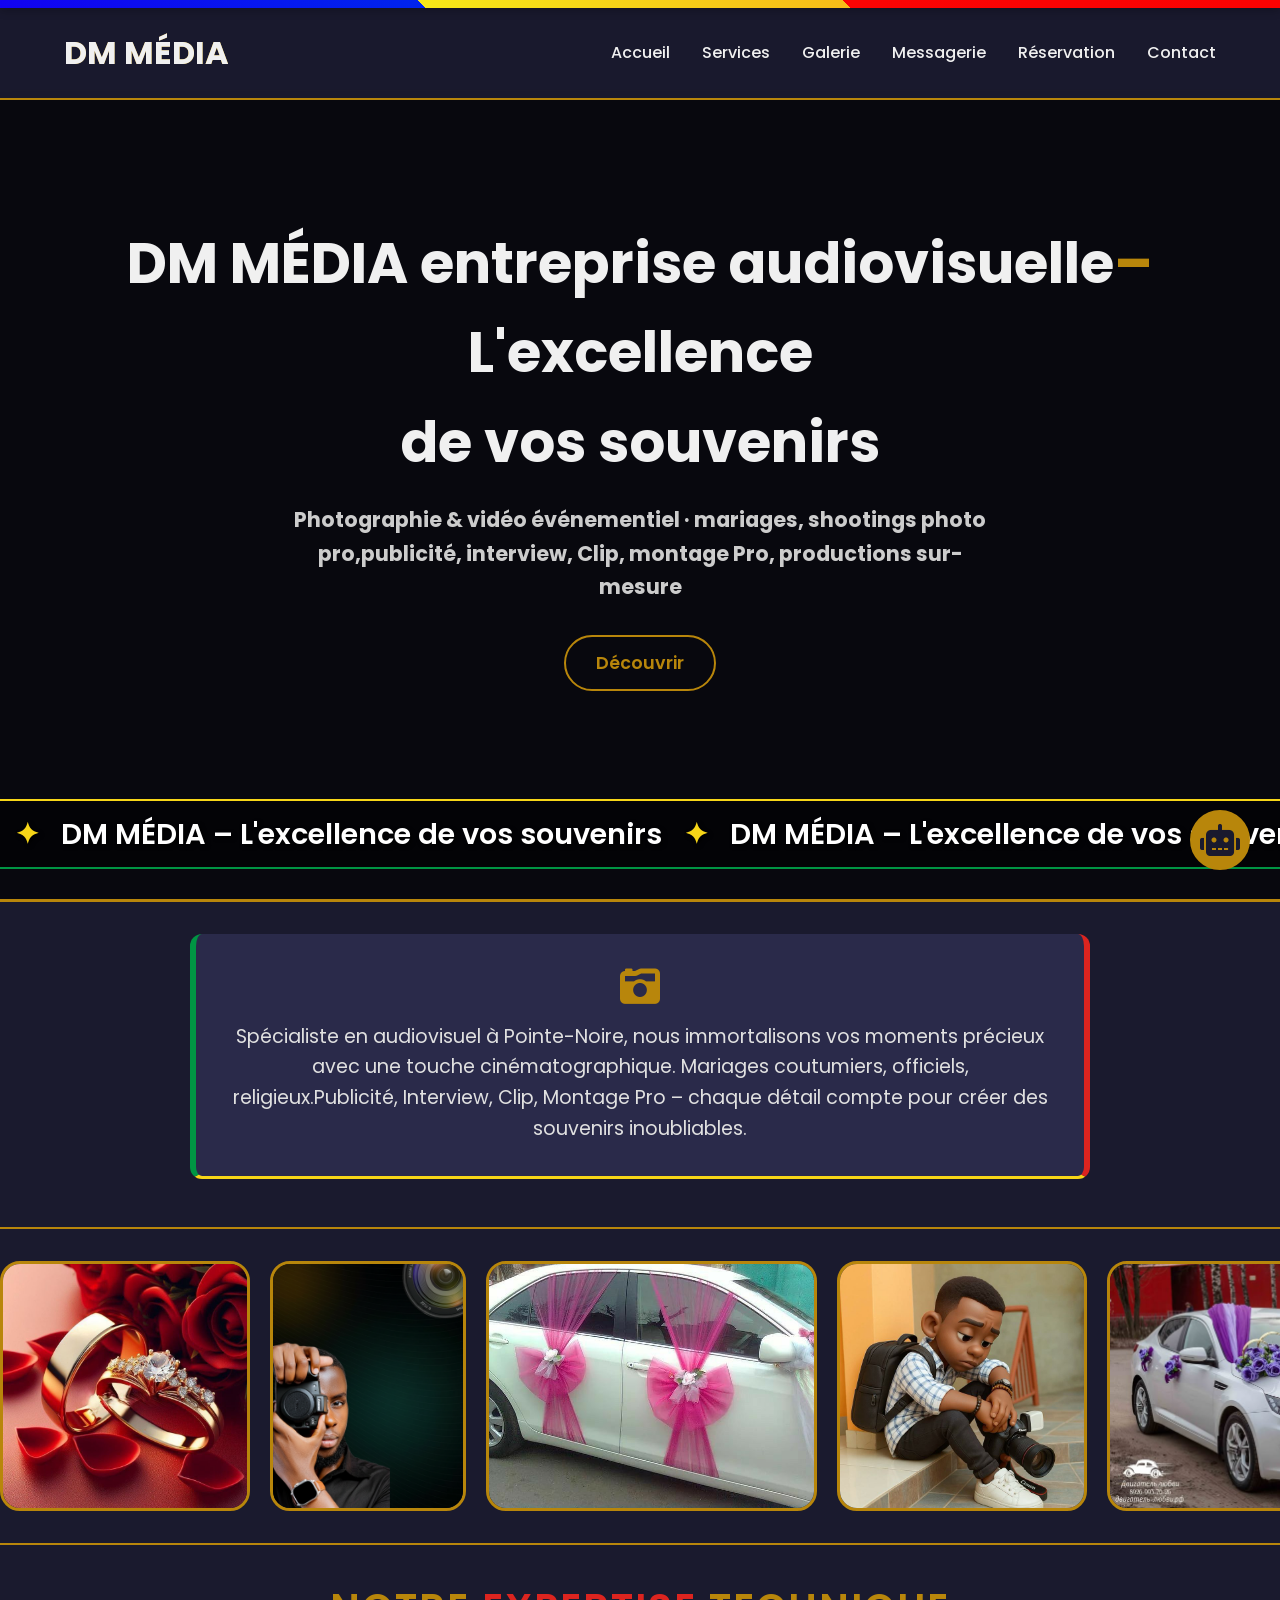
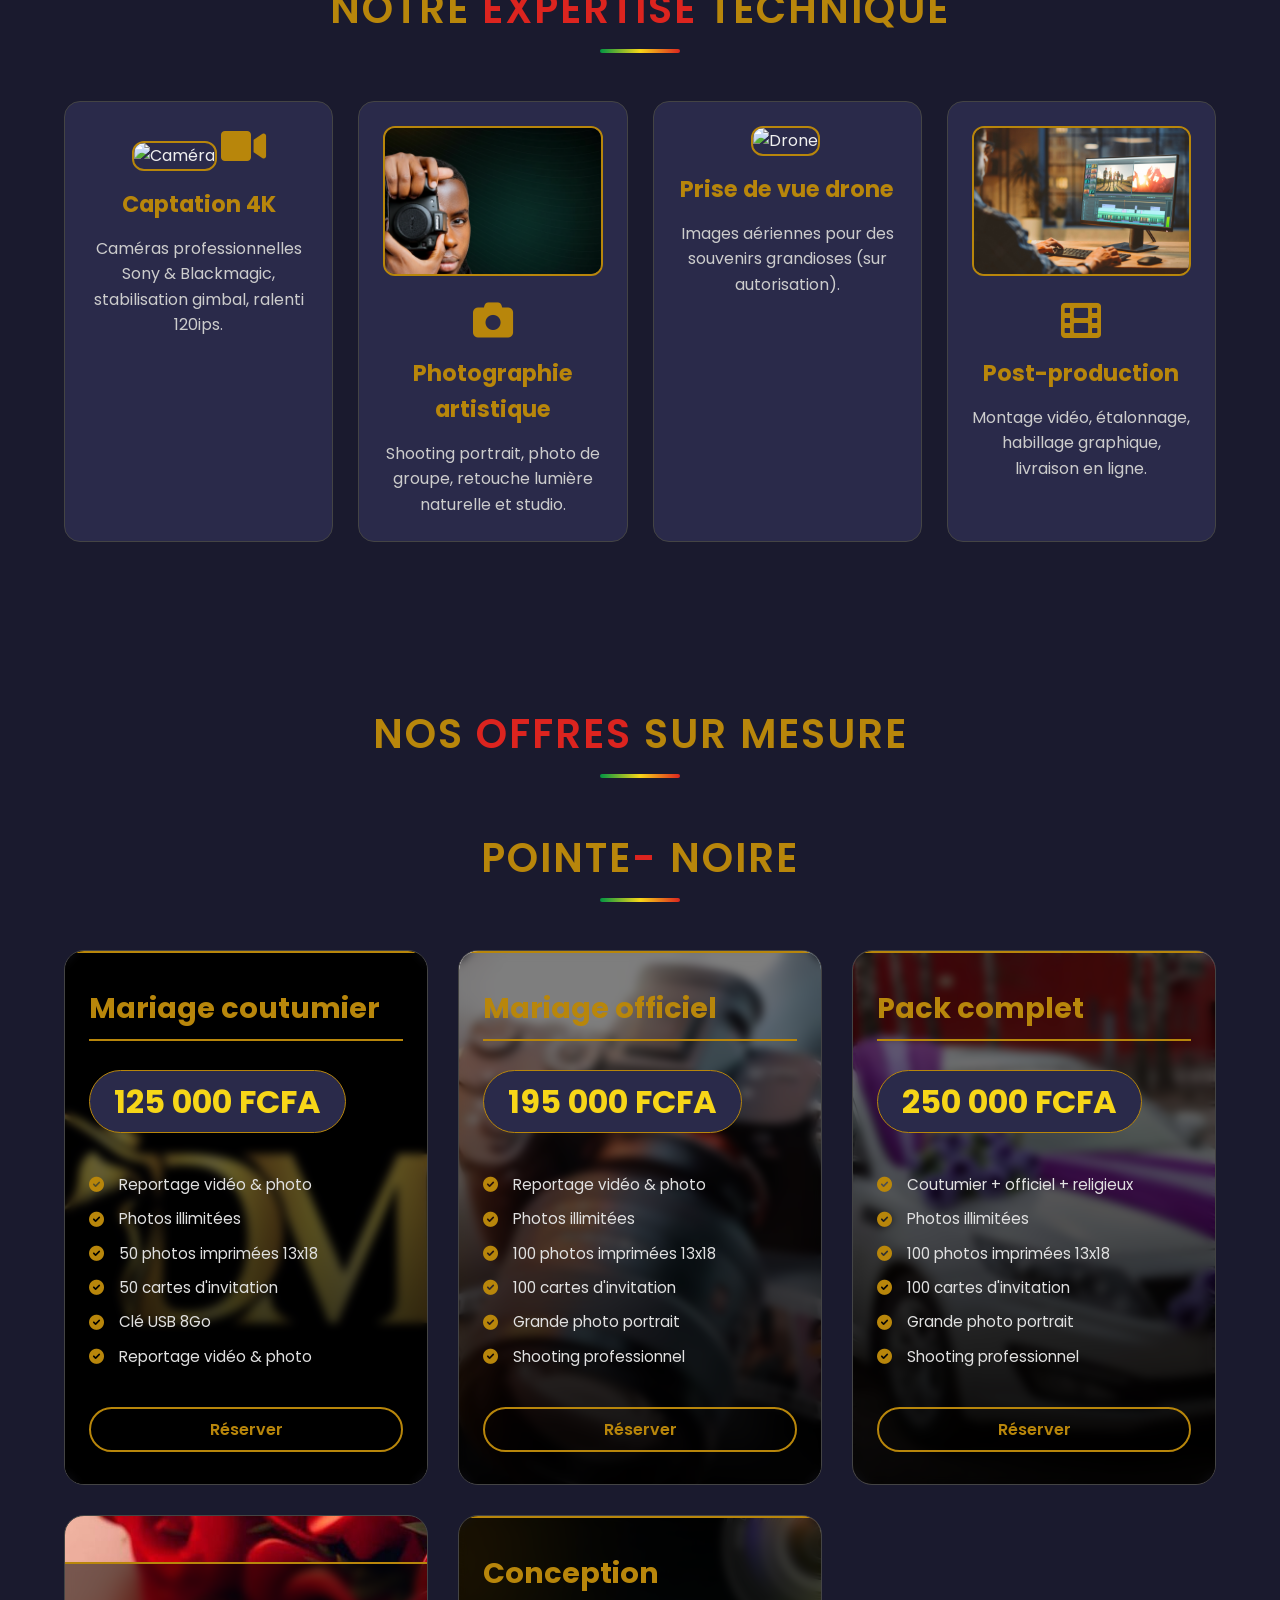
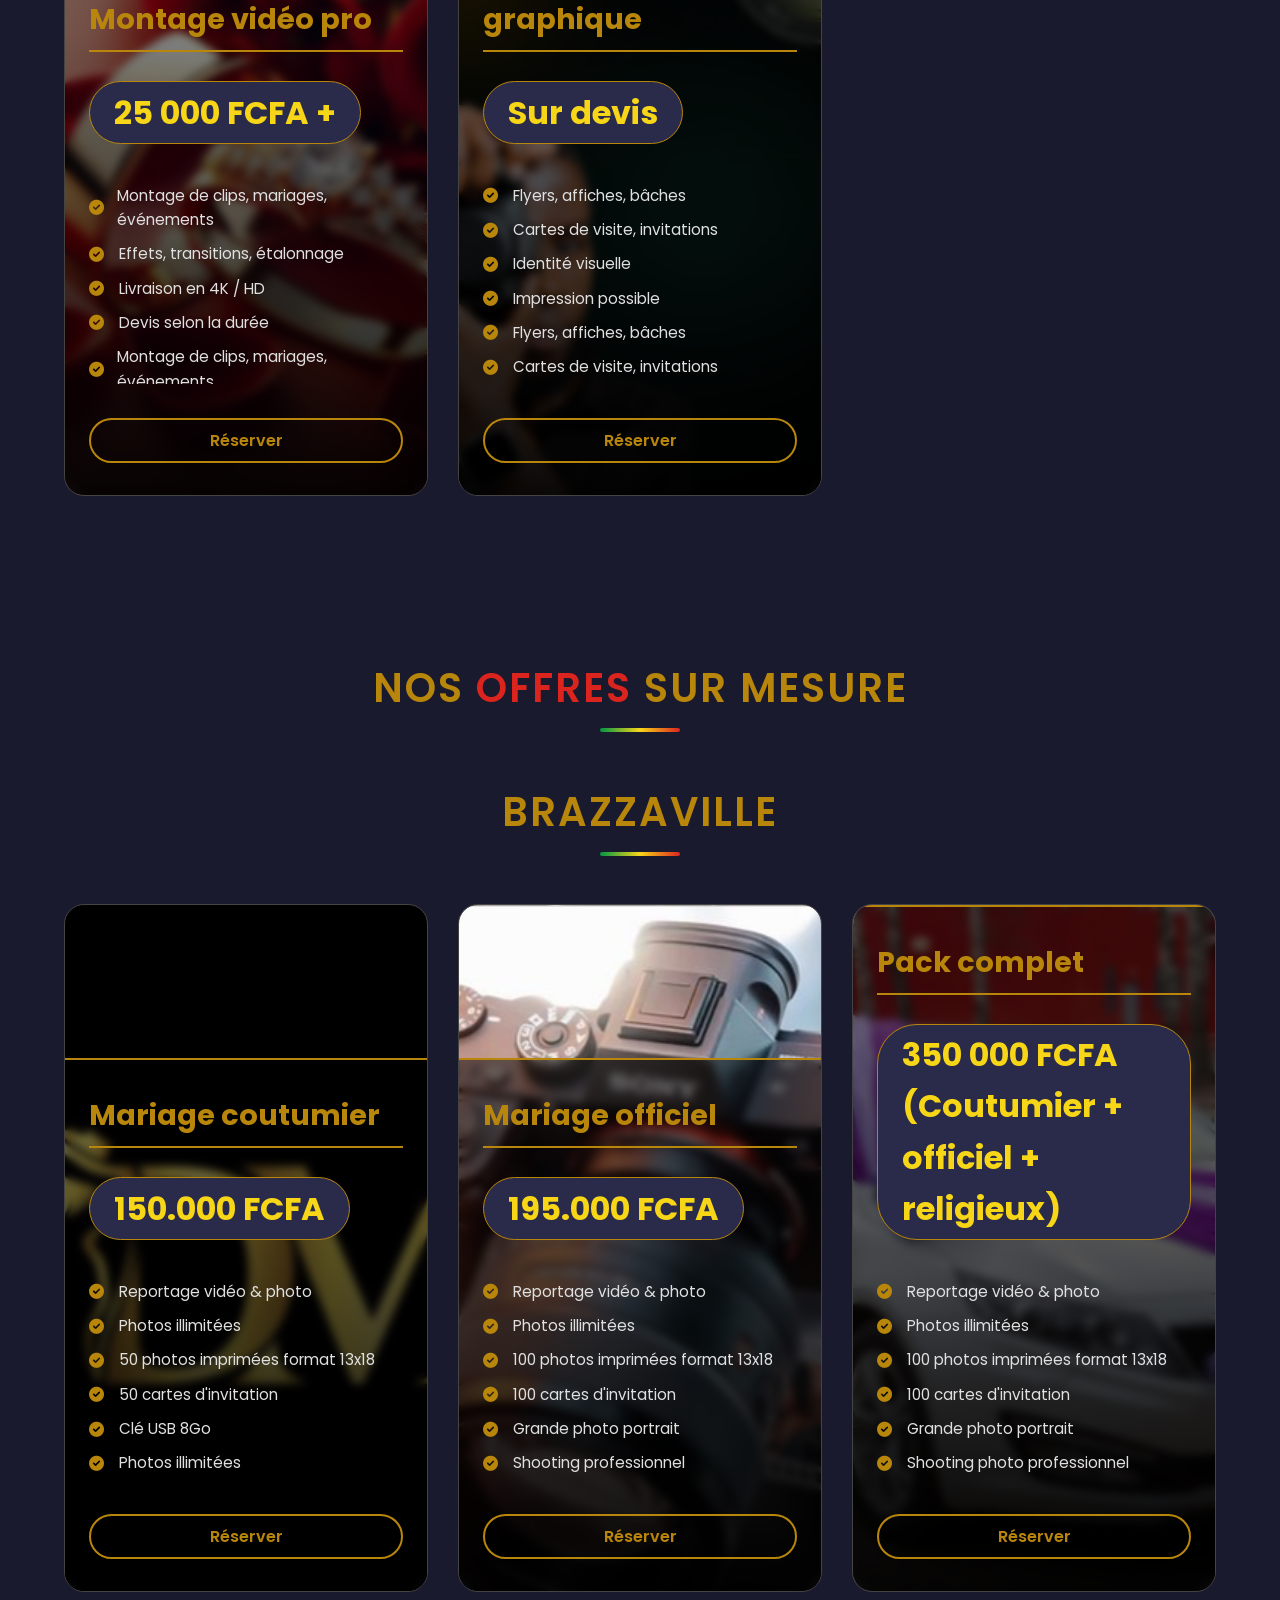
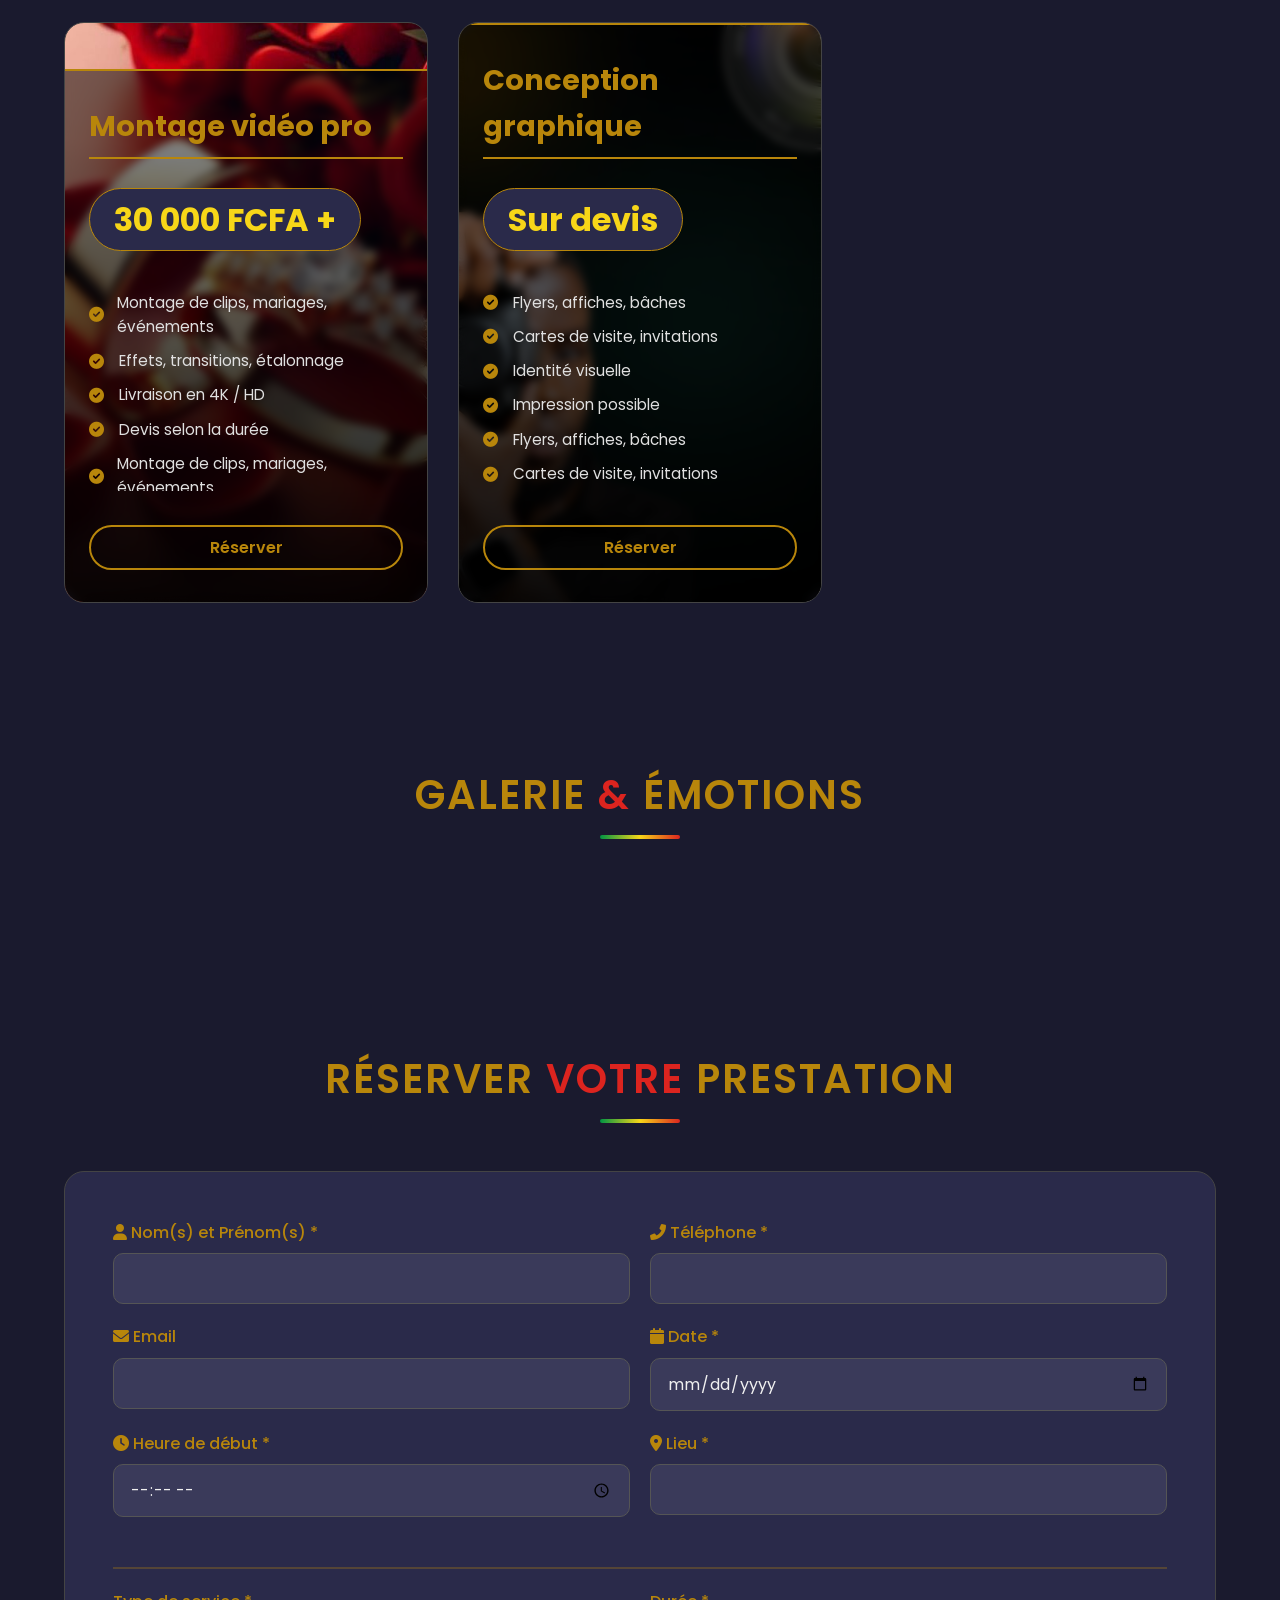
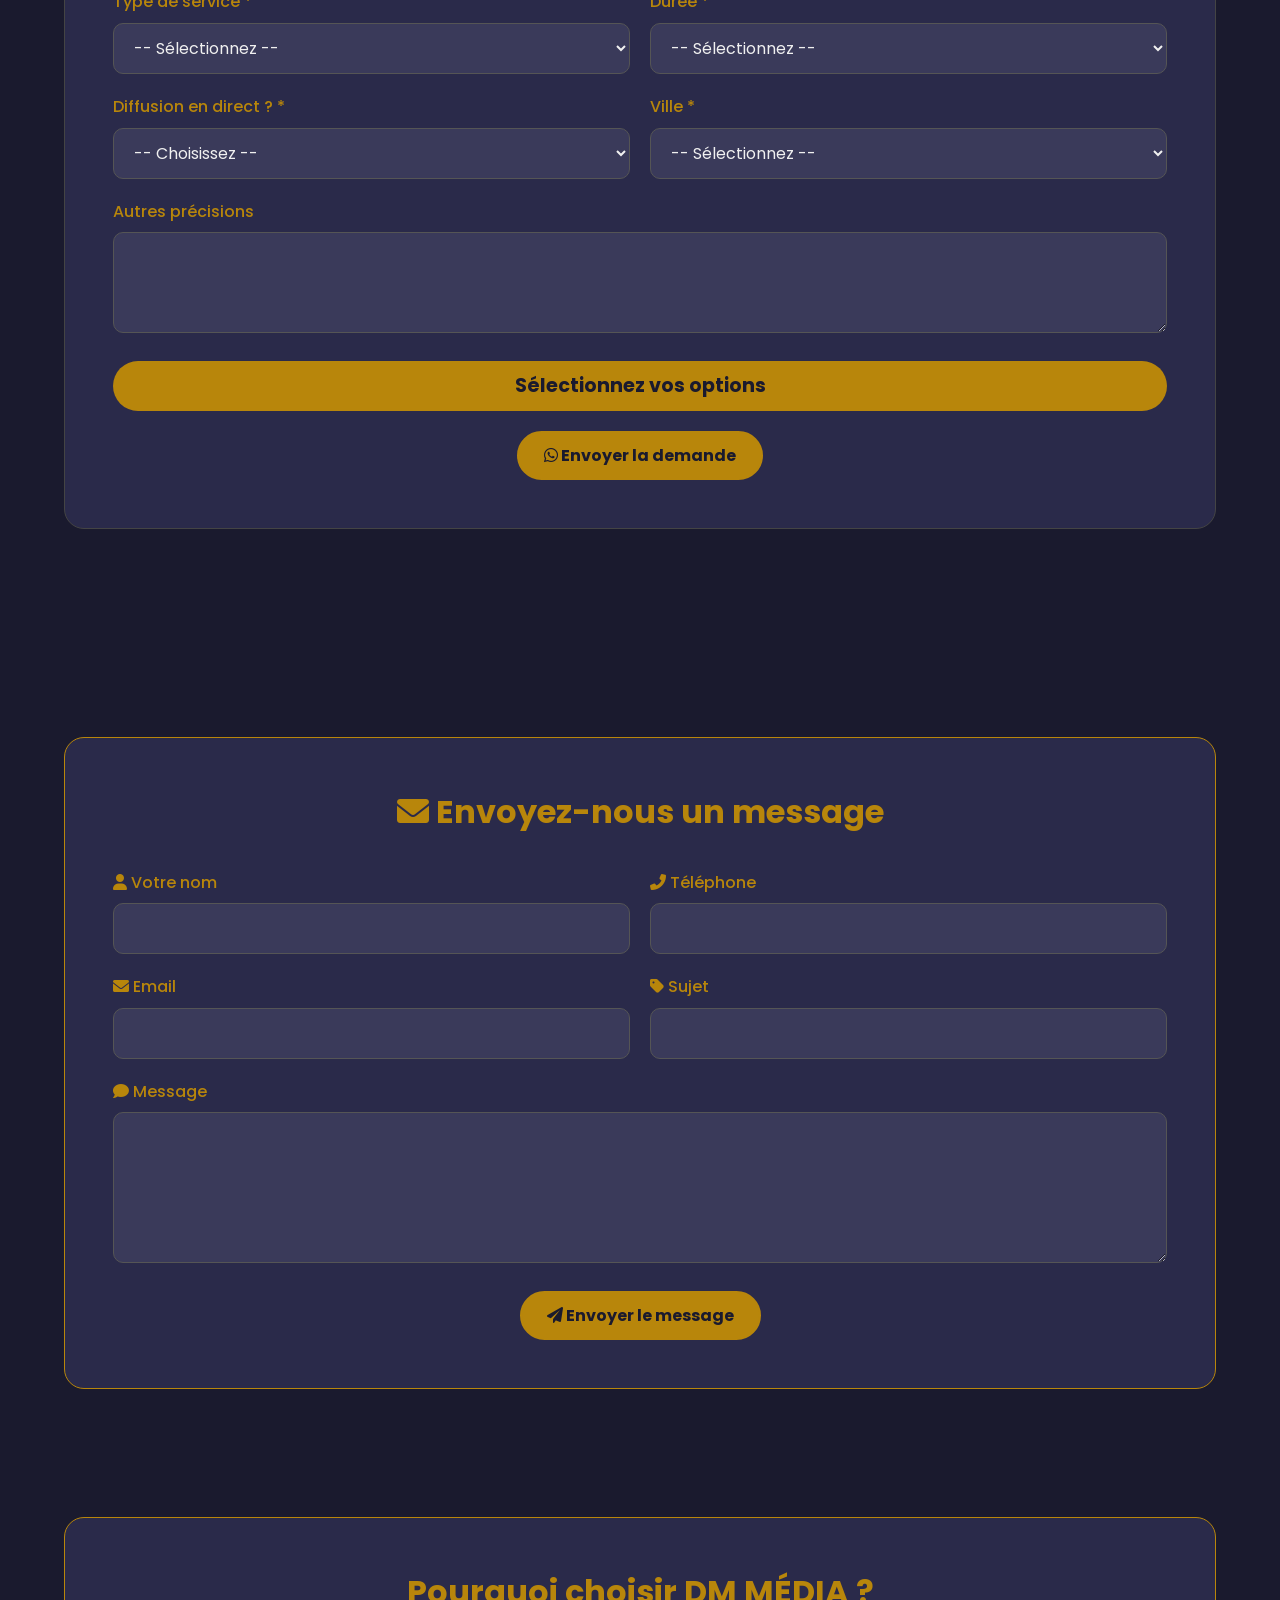
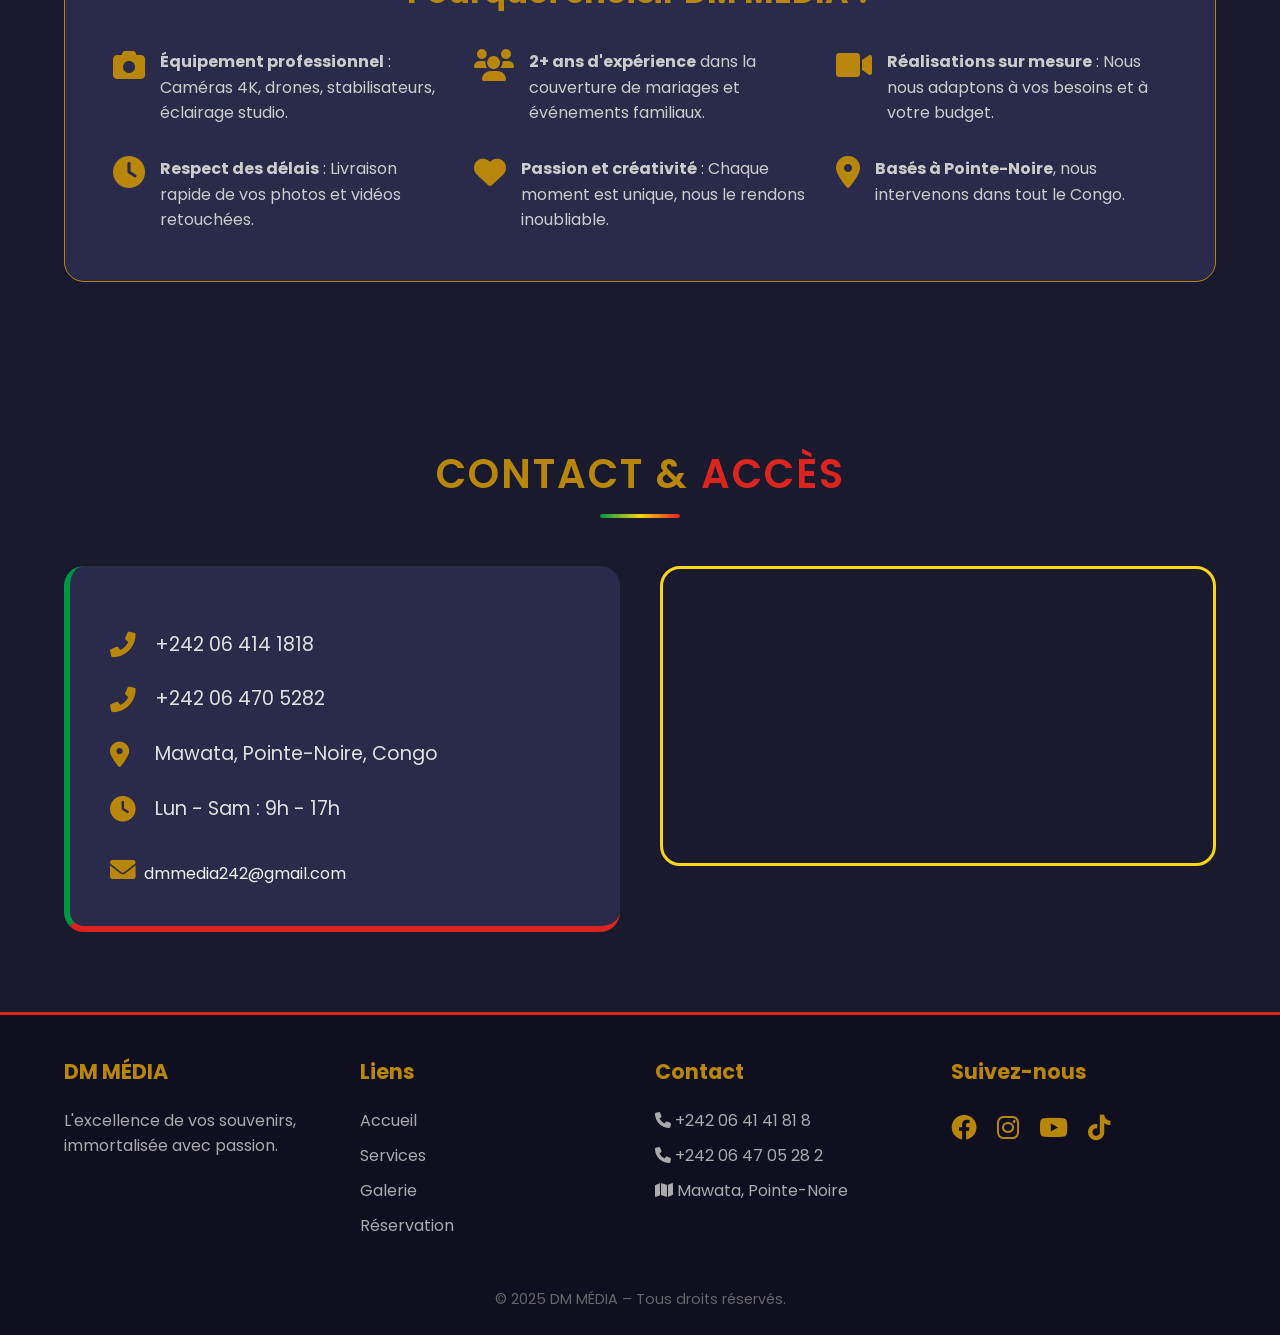
==== commit 584d17b3: "mise a jours" ====
--- a/index.html
+++ b/index.html
@@ -13,7 +13,7 @@
 
   <nav class="navbar">
     <div class="logo">DM MÉDIA</div>
-    <div class="nav-links">
+    <div class="nav-links" id="navlinks">
       <a href="#accueil">Accueil</a>
       <a href="#services">Services</a>
       <a href="galerie.html">Galerie</a>
--- a/style.css
+++ b/style.css
@@ -986,7 +986,8 @@
 
     @media (max-width: 768px) {
       .nav-links { display: none; }
-      .burger { display: flex; }
+      .nav-links.active { display: flex; }
+      .burger{display: block;}
       .hero-content h1 { font-size: 2.3rem; }
       .contact-grid { grid-template-columns: 1fr; }
       .form-container { padding: 1.5rem; }
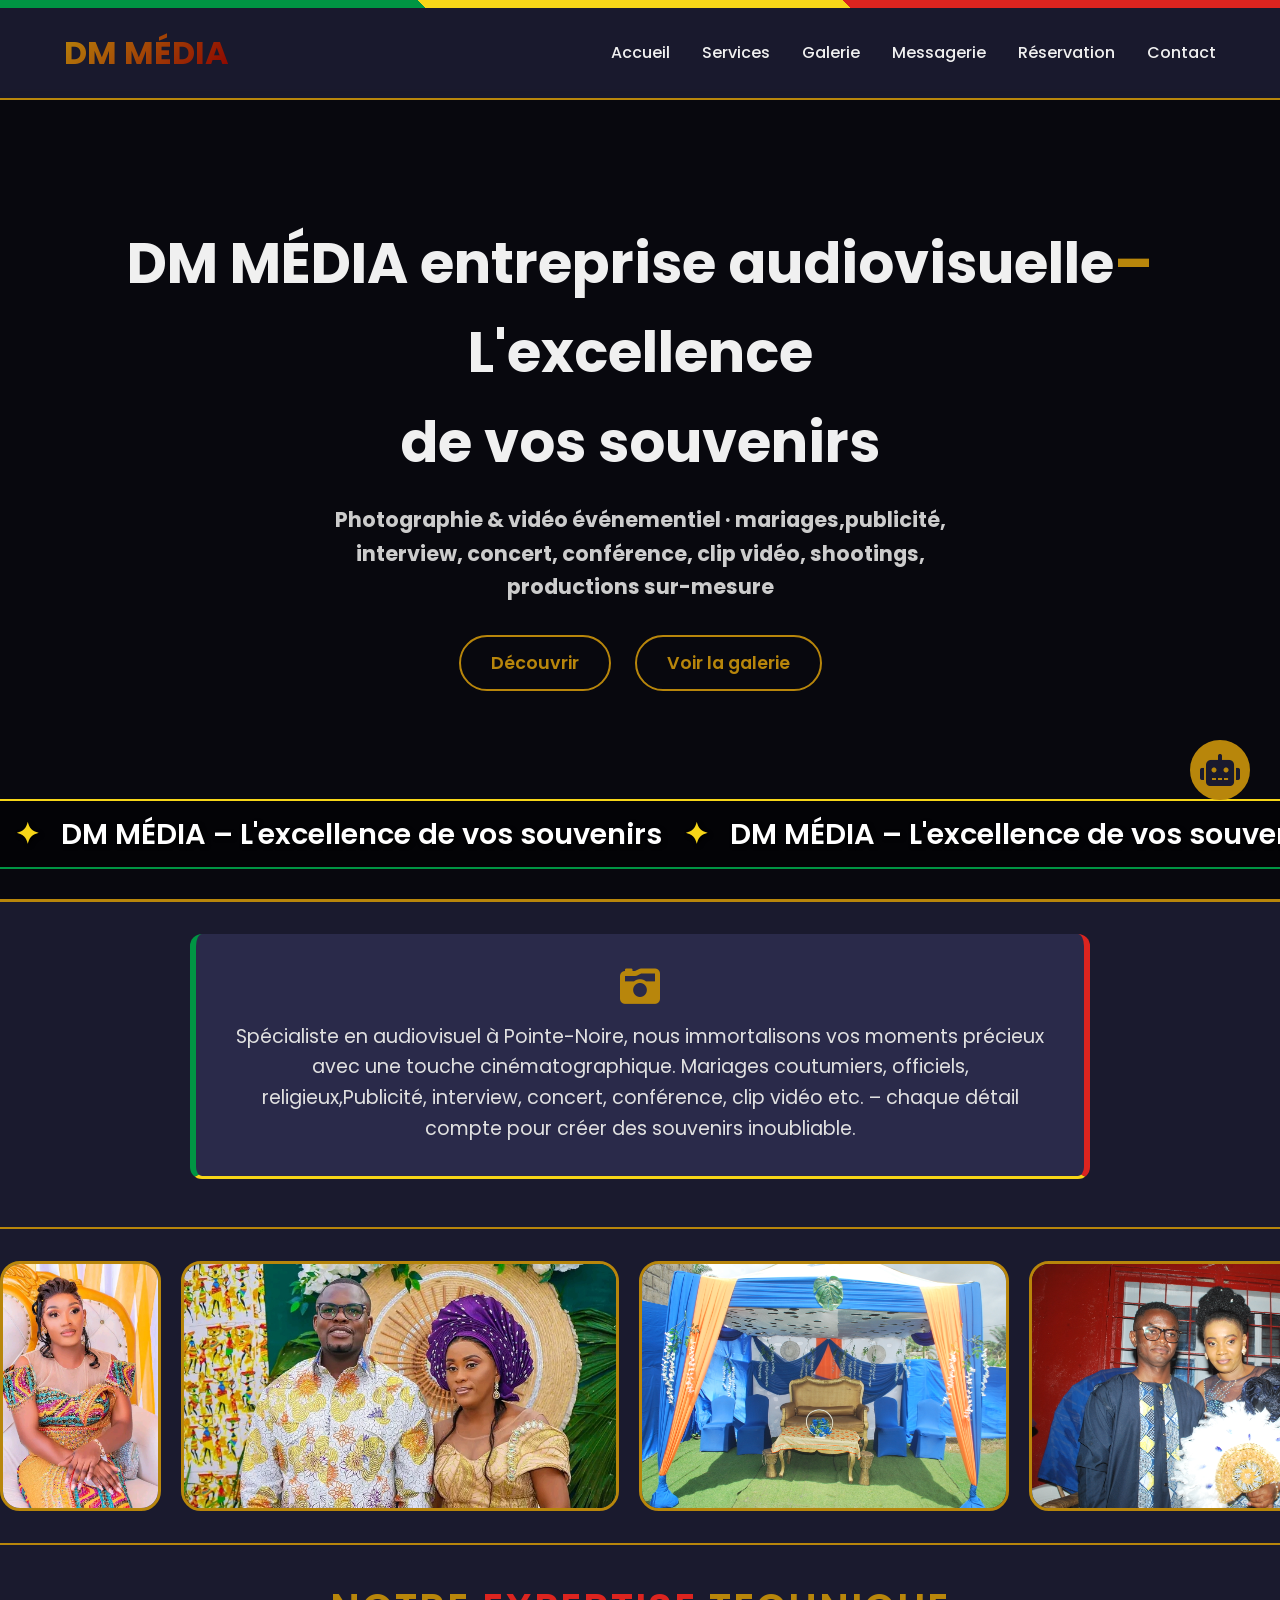
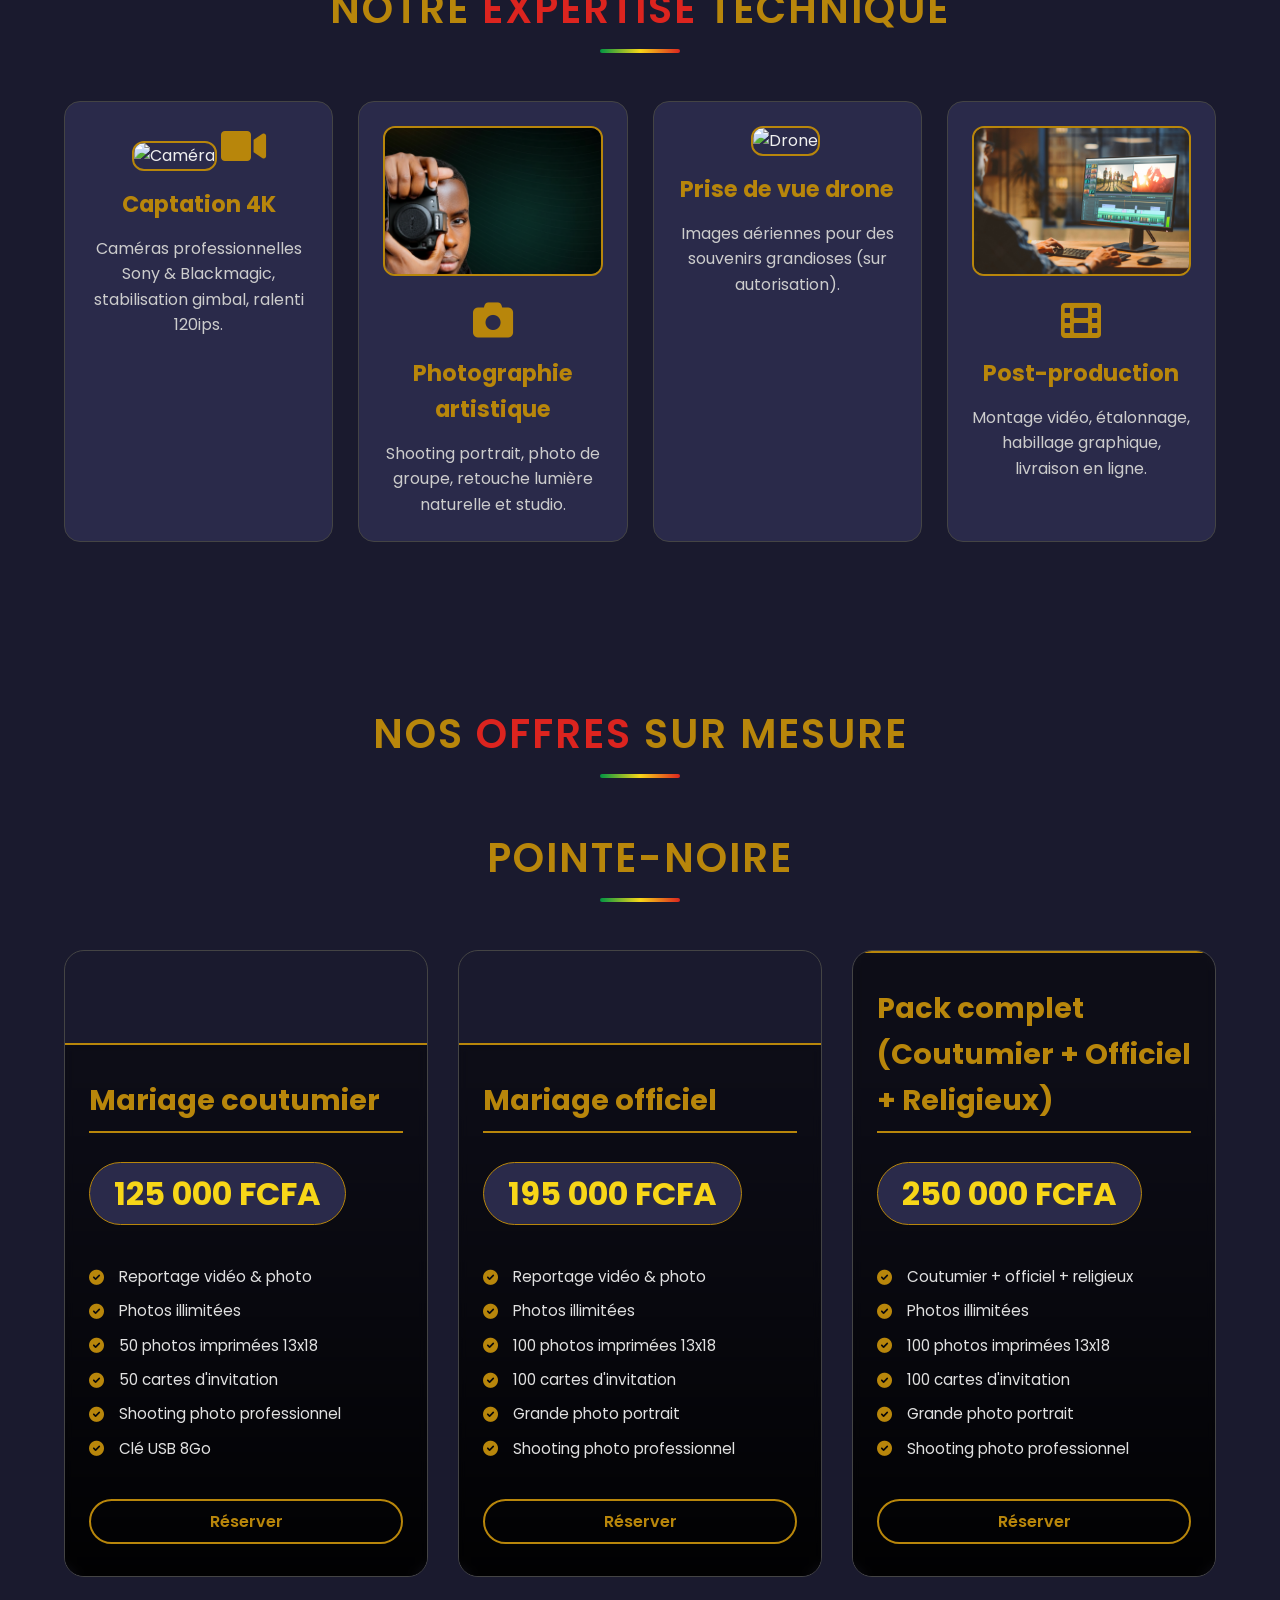
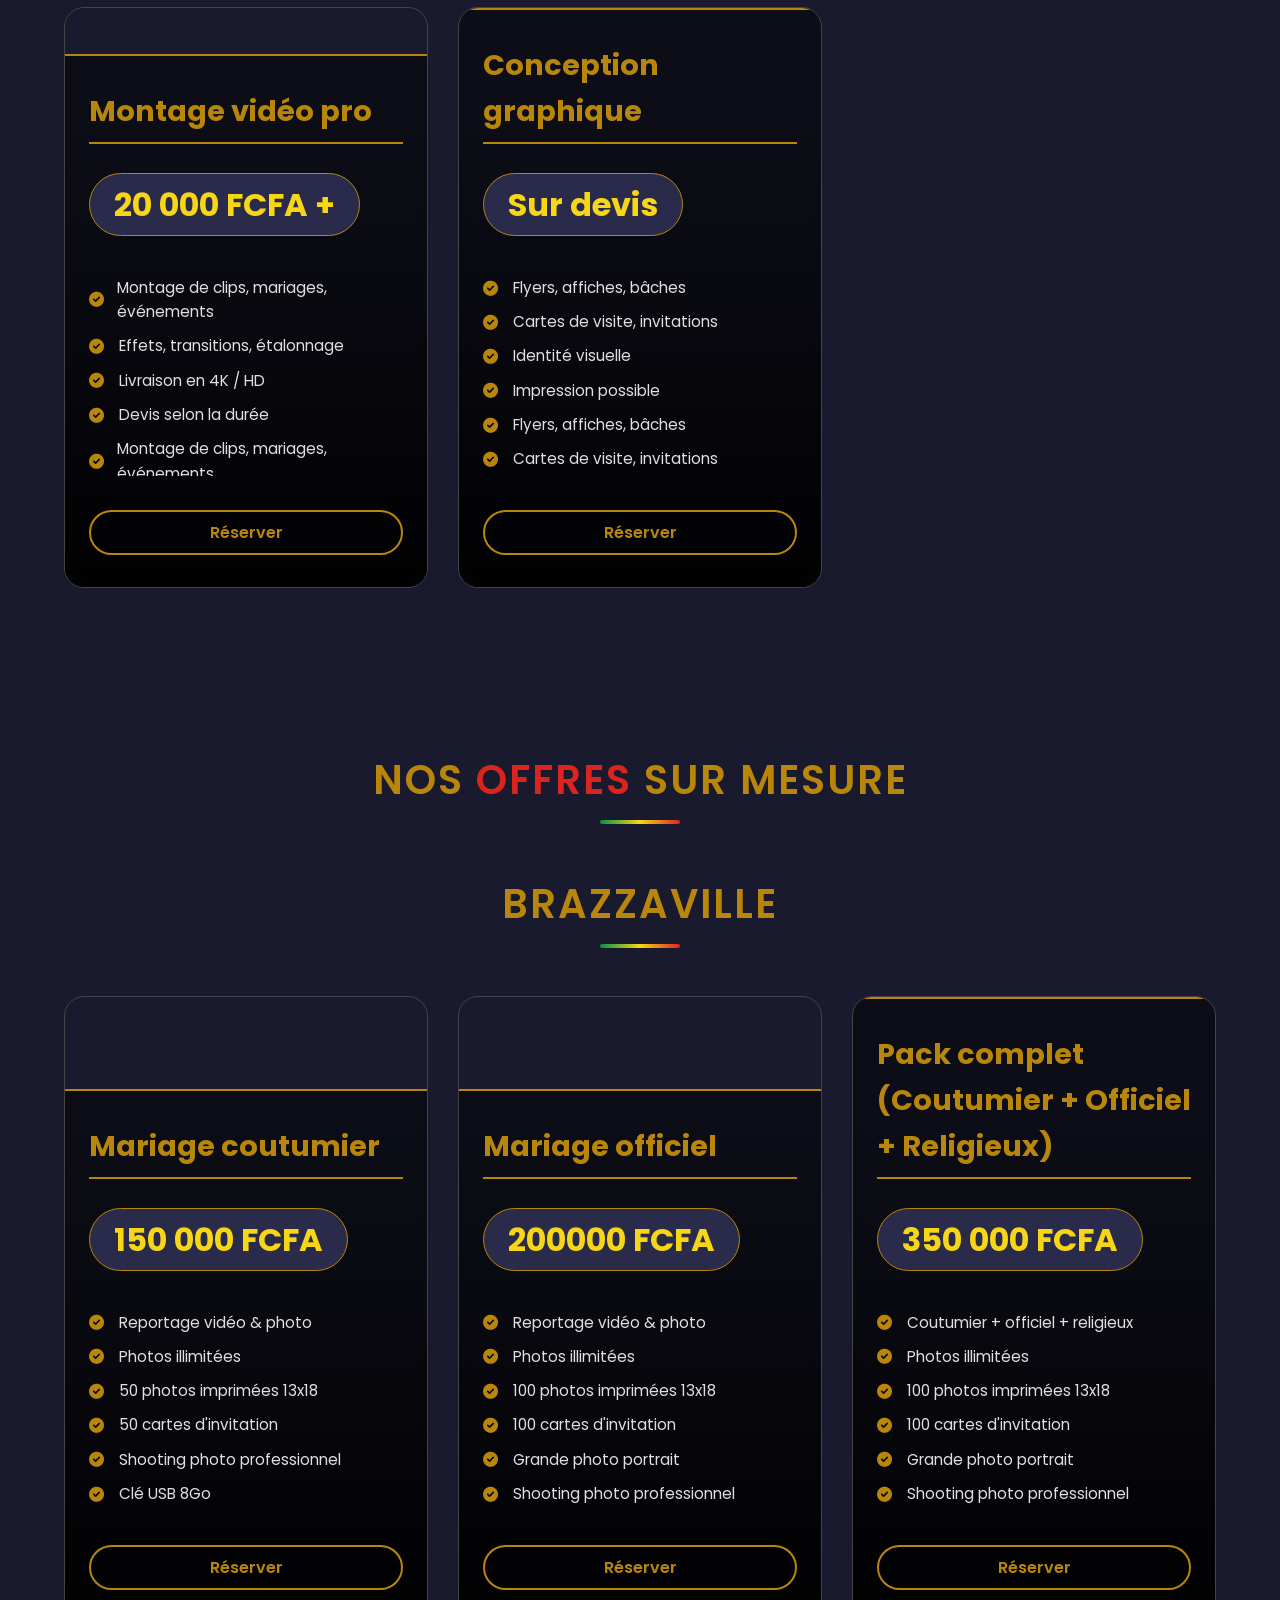
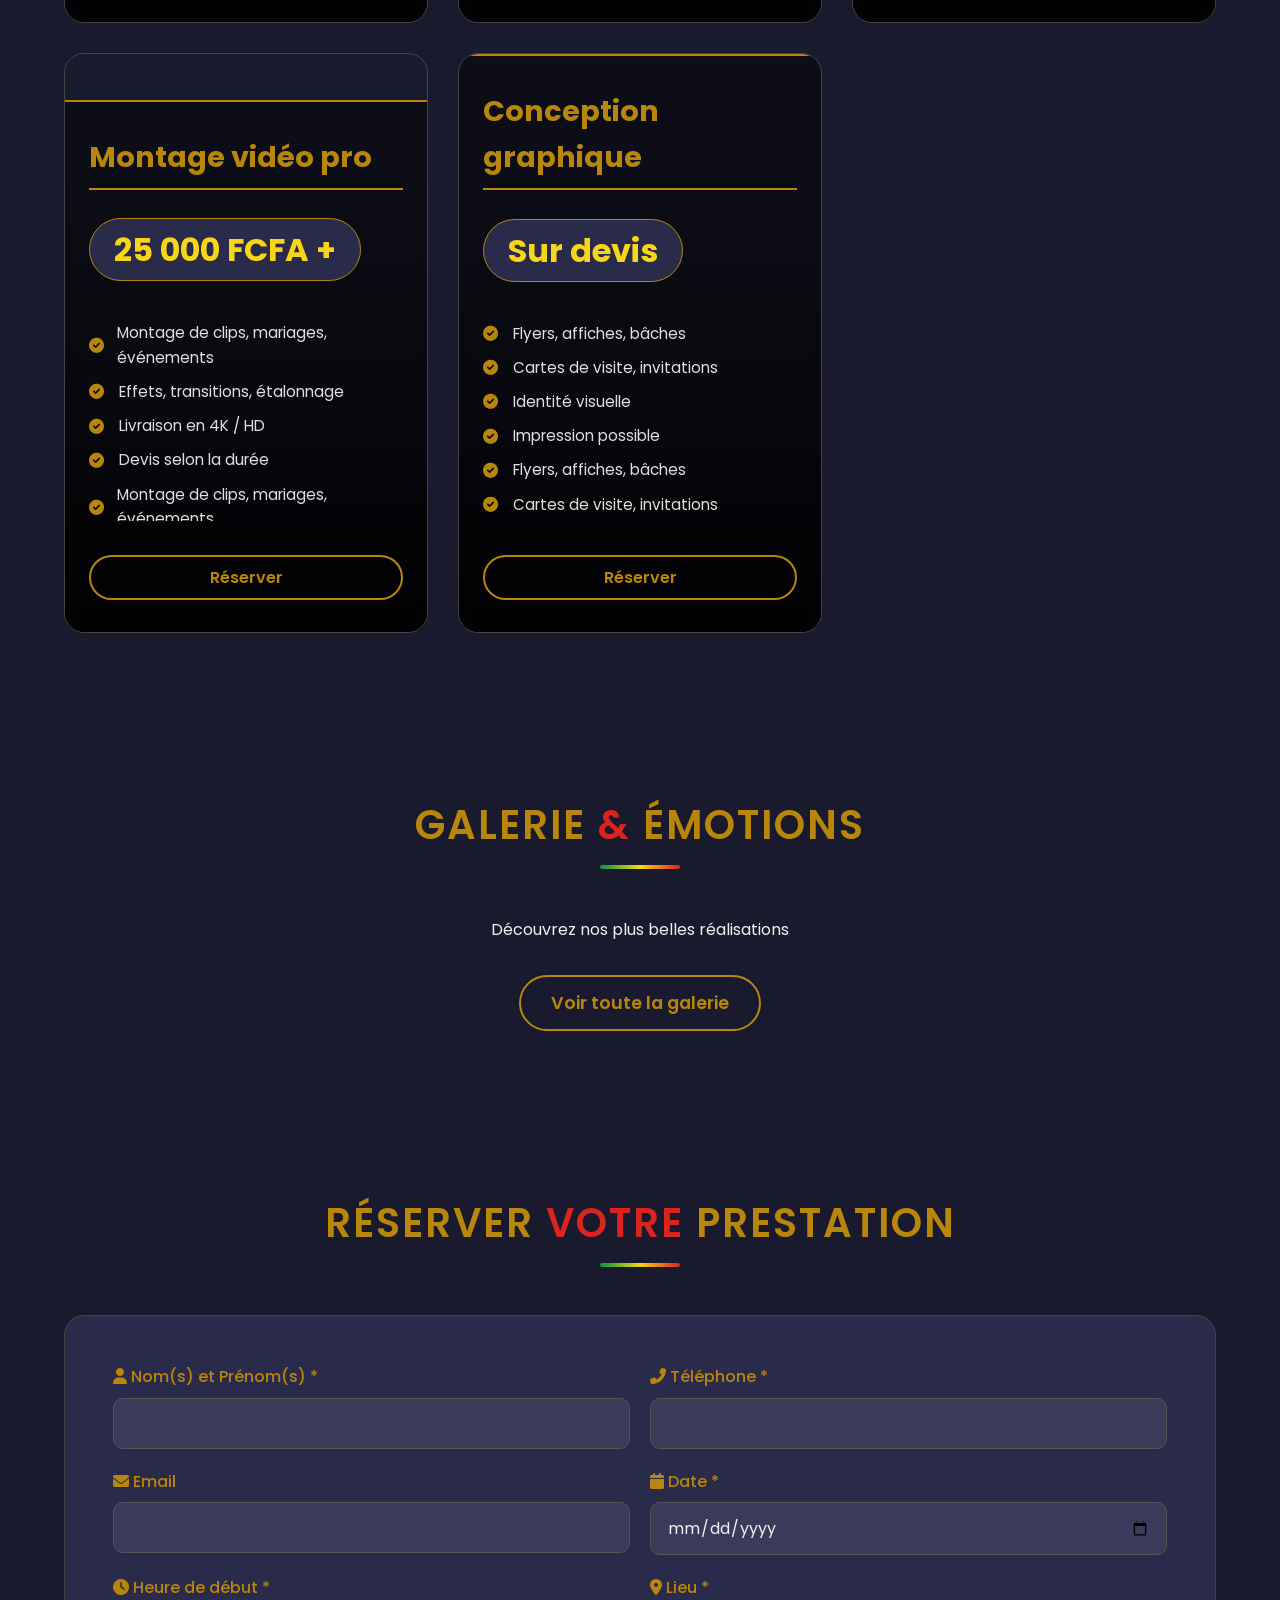
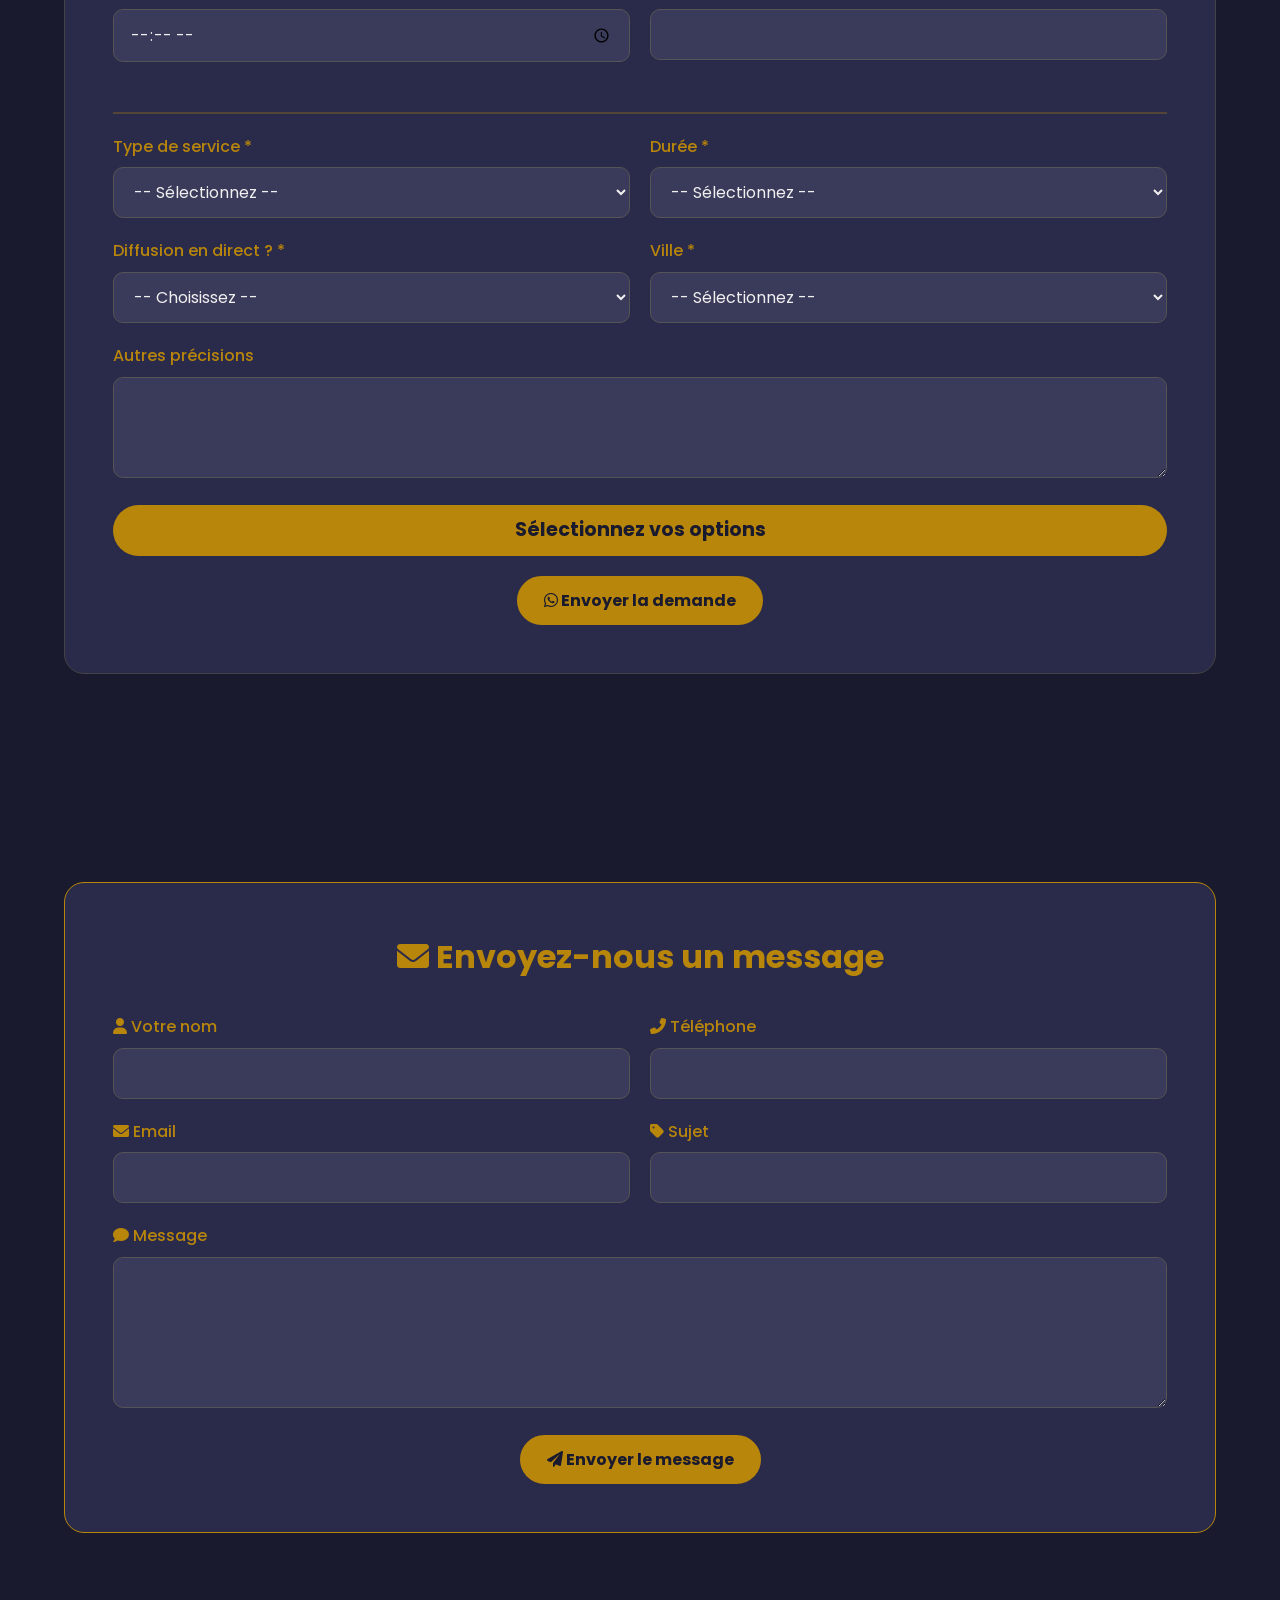
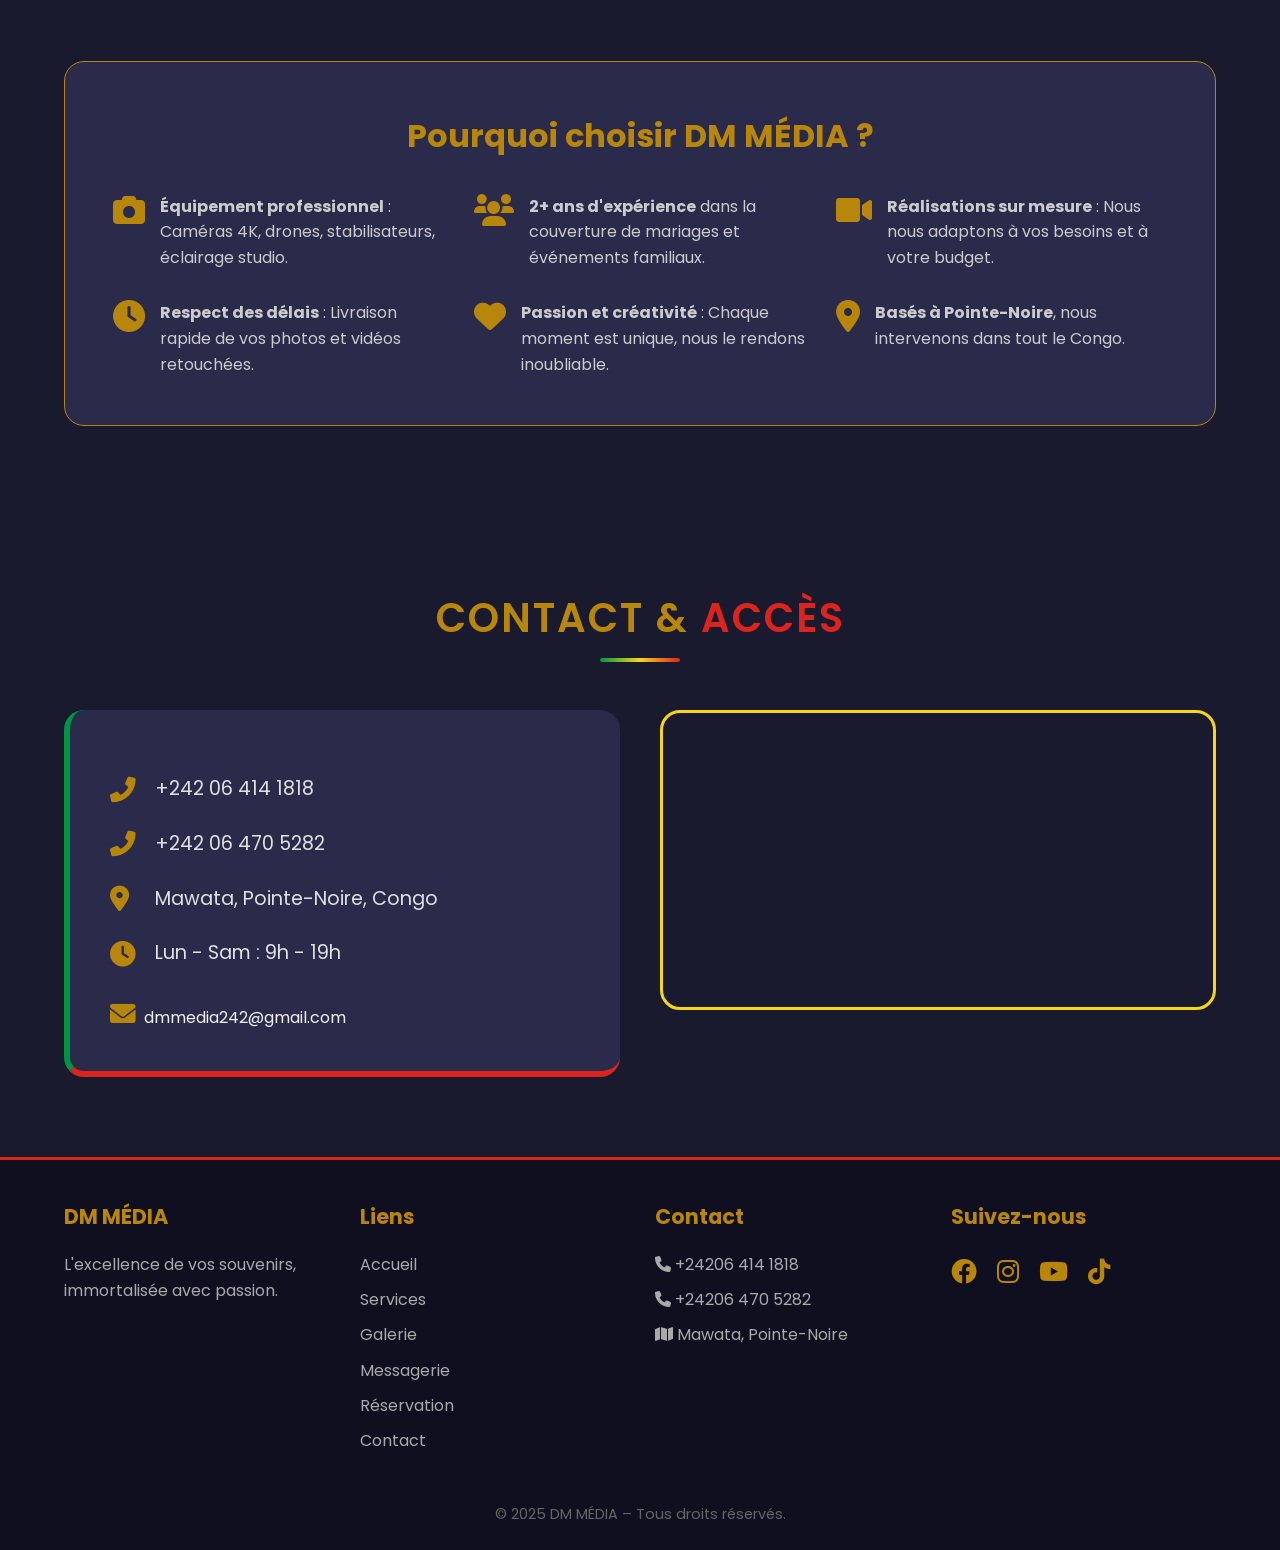
==== commit 320198d7: "mise a jours" ====
--- a/index.html
+++ b/index.html
@@ -13,24 +13,27 @@
 
   <nav class="navbar">
     <div class="logo">DM MÉDIA</div>
-    <div class="nav-links" id="navlinks">
-      <a href="#accueil">Accueil</a>
-      <a href="#services">Services</a>
-      <a href="galerie.html">Galerie</a>
-      <a href="messagerie.html">Messagerie</a>
-      <a href="#reservation">Réservation</a>
-      <a href="#contact">Contact</a>
-  
+    <div class="nav-links">
+      <a href="#Accueil">Accueil</a>
+      <a href="#Services">Services</a>
+      <a href="Galerie.html">Galerie</a>
+      <a href="Messagerie.html">Messagerie</a>
+      <a href="#Réservation">Réservation</a>
+      <a href="#Contacts">Contact</a>
     </div>
     <div class="burger">
       <div></div><div></div><div></div>
     </div>
   </nav>
+
   <section id="accueil" class="hero">
     <div class="hero-content">
-      <h1>DM MÉDIA entreprise audiovisuelle<span>–</span> L'excellence <br> de vos souvenirs </h1>
-      <b><p>Photographie & vidéo événementiel · mariages, shootings photo pro,publicité, interview, Clip, montage Pro, productions sur-mesure</p></b>
-      <a href="#services" class="hero-btn">Découvrir</a>
+      <h1>DM MÉDIA entreprise audiovisuelle<span>–</span> L'excellence <br> de vos souvenirs</h1>
+      <p><b>Photographie & vidéo événementiel · mariages,publicité, interview, concert, conférence, clip vidéo, shootings, productions sur-mesure</p></b>
+      <div>
+        <a href="#services" class="hero-btn">Découvrir</a>
+        <a href="./Galerie.html" class="hero-btn">Voir la galerie</a>
+      </div>
     </div>
     <div class="marquee">
       <div class="marquee-content">
@@ -38,21 +41,29 @@
       </div>
     </div>
   </section>
+
   <div style="padding: 2rem 5% 0;">
     <div class="intro-text">
       <i class="fas fa-camera-retro" style="color: #b8860b; font-size: 2.5rem; margin-bottom: 1rem;"></i>
-      <p>Spécialiste en audiovisuel à Pointe-Noire, nous immortalisons vos moments précieux avec une touche cinématographique. Mariages coutumiers, officiels, religieux.Publicité, Interview, Clip, Montage Pro – chaque détail compte pour créer des souvenirs inoubliables.</p>
+      <p>Spécialiste en audiovisuel à Pointe-Noire, nous immortalisons vos moments précieux avec une touche cinématographique. Mariages coutumiers, officiels, religieux,Publicité, interview, concert, conférence, clip vidéo etc. – chaque détail compte pour créer des souvenirs  inoubliable.</p>
     </div>
   </div>
 
   <div class="bride-carousel">
     <div class="carousel-track">
-      <img src="image/cc97291fc56499a9620a763aabc5deb4.jpg" alt="Mariage">
-      <img src="image/portrait-ai-edit (8).png" alt="Mariage">
-      <img src="image/b966845060722a7fc79ff9f30a4aa7be.jpg" alt="Mariage">
-      <img src="image/1161f6f785fa577ebb8bade2df91a9a2.jpg" alt="Mariage">
-      <img src="image/6f39d634f98b71157519b48a832245bf.jpg" alt="Mariage">
+      <img src="image/1768990131101_1.jpg" alt="Mariage">
+      <img src="image/1769012874601_1.jpg" alt="Mariage">
+      <img src="image/DSC_0001.JPG" alt="Mariage">
+      <img src="image/DSC_0016.JPG" alt="Mariage">
+      <img src="image/1768990129017_1.jpg" alt="Mariage">
+      <img src="image/1768990173551_1.jpg" alt="Mariage">
+      <img src="image/DSC_0110.JPG" alt="Mariage">
+      <img src="image/DSC_0209.JPG" alt="Mariage">
+      <img src="image/DSC_0111.JPG" alt="Mariage">
+      <img src="image/IMG_0004.jpg" alt="Mariage">
       <img src="image/IMG_20251127_222806.jpg" alt="Mariage">
+      <img src="image/DSC_0427.JPG" alt="Mariage">
+      <img src="image/6f39d634f98b71157519b48a832245bf copy.jpg" alt="Mariage">
       <img src="image/Letter-DM-Beautiful-Woman-Logo-Graphics-49322423-1-580x387.jpg" alt="Mariage">
     </div>
   </div>
@@ -88,8 +99,9 @@
   </section>
   <section id="services">
     <h2 class="section-title">Nos <span>offres</span> sur mesure</h2>
-    <h2 class="section-title">Pointe<span>-</span> Noire</h2>
+    <h2 class="section-title">POINTE-NOIRE</h2>
     <div class="services-grid">
+      <!-- Pointe-Noire -->
       <div class="service-card">
         <div class="service-content">
           <h3>Mariage coutumier</h3>
@@ -100,15 +112,17 @@
               <li><i class="fas fa-check-circle"></i> Photos illimitées</li>
               <li><i class="fas fa-check-circle"></i> 50 photos imprimées 13x18</li>
               <li><i class="fas fa-check-circle"></i> 50 cartes d'invitation</li>
+              <li><i class="fas fa-check-circle"></i> Shooting photo professionnel</li>
               <li><i class="fas fa-check-circle"></i> Clé USB 8Go</li>
               <li><i class="fas fa-check-circle"></i> Reportage vidéo & photo</li>
               <li><i class="fas fa-check-circle"></i> Photos illimitées</li>
               <li><i class="fas fa-check-circle"></i> 50 photos imprimées 13x18</li>
               <li><i class="fas fa-check-circle"></i> 50 cartes d'invitation</li>
+              <li><i class="fas fa-check-circle"></i> Shooting photo professionnel</li>
               <li><i class="fas fa-check-circle"></i> Clé USB 8Go</li>
             </ul>
           </div>
-          <button class="btn-reserver" onclick="document.getElementById('reservation').scrollIntoView()">Réserver</button>
+          <button class="btn-reserver" onclick="document.getElementById('reservation').scrollIntoView({behavior:'smooth'})">Réserver</button>
         </div>
       </div>
       <div class="service-card">
@@ -122,23 +136,23 @@
               <li><i class="fas fa-check-circle"></i> 100 photos imprimées 13x18</li>
               <li><i class="fas fa-check-circle"></i> 100 cartes d'invitation</li>
               <li><i class="fas fa-check-circle"></i> Grande photo portrait</li>
-              <li><i class="fas fa-check-circle"></i> Shooting professionnel</li>
-              <li><i class="fas fa-check-circle"></i> Clé USB 8Go</li>
-              <li><i class="fas fa-check-circle"></i> Reportage vidéo & photo</li>
-              <li><i class="fas fa-check-circle"></i> Photos illimitées</li>
-              <li><i class="fas fa-check-circle"></i> 100 photos imprimées 13x18</li>
-              <li><i class="fas fa-check-circle"></i> 100 cartes d'invitation</li>
-              <li><i class="fas fa-check-circle"></i> Grande photo portrait</li>
-              <li><i class="fas fa-check-circle"></i> Shooting professionnel</li>
+              <li><i class="fas fa-check-circle"></i> Shooting photo professionnel</li>
               <li><i class="fas fa-check-circle"></i> Clé USB 16Go</li>
-            </ul>
-          </div>
-          <button class="btn-reserver" onclick="document.getElementById('reservation').scrollIntoView()">Réserver</button>
-        </div>
-      </div>
-      <div class="service-card">
-        <div class="service-content">
-          <h3>Pack complet</h3>
+              <li><i class="fas fa-check-circle"></i> Reportage vidéo & photo</li>
+              <li><i class="fas fa-check-circle"></i> Photos illimitées</li>
+              <li><i class="fas fa-check-circle"></i> 100 photos imprimées 13x18</li>
+              <li><i class="fas fa-check-circle"></i> 100 cartes d'invitation</li>
+              <li><i class="fas fa-check-circle"></i> Grande photo portrait</li>
+              <li><i class="fas fa-check-circle"></i> Shooting photo professionnel</li>
+              <li><i class="fas fa-check-circle"></i> Clé USB 16Go</li>
+            </ul>
+          </div>
+          <button class="btn-reserver" onclick="document.getElementById('reservation').scrollIntoView({behavior:'smooth'})">Réserver</button>
+        </div>
+      </div>
+      <div class="service-card">
+        <div class="service-content">
+          <h3>Pack complet (Coutumier + Officiel + Religieux)</h3>
           <div class="price">250 000 FCFA</div>
           <div class="service-list">
             <ul>
@@ -147,24 +161,24 @@
               <li><i class="fas fa-check-circle"></i> 100 photos imprimées 13x18</li>
               <li><i class="fas fa-check-circle"></i> 100 cartes d'invitation</li>
               <li><i class="fas fa-check-circle"></i> Grande photo portrait</li>
-              <li><i class="fas fa-check-circle"></i> Shooting professionnel</li>
+              <li><i class="fas fa-check-circle"></i> Shooting photo professionnel</li>
               <li><i class="fas fa-check-circle"></i> Clé USB 8Go</li>
               <li><i class="fas fa-check-circle"></i> Coutumier + officiel + religieux</li>
               <li><i class="fas fa-check-circle"></i> Photos illimitées</li>
               <li><i class="fas fa-check-circle"></i> 100 photos imprimées 13x18</li>
               <li><i class="fas fa-check-circle"></i> 100 cartes d'invitation</li>
               <li><i class="fas fa-check-circle"></i> Grande photo portrait</li>
-              <li><i class="fas fa-check-circle"></i> Shooting professionnel</li>
+              <li><i class="fas fa-check-circle"></i> Shooting photo professionnel</li>
               <li><i class="fas fa-check-circle"></i> Clé USB 16Go</li>
             </ul>
           </div>
-          <button class="btn-reserver" onclick="document.getElementById('reservation').scrollIntoView()">Réserver</button>
+          <button class="btn-reserver" onclick="document.getElementById('reservation').scrollIntoView({behavior:'smooth'})">Réserver</button>
         </div>
       </div>
       <div class="service-card">
         <div class="service-content">
           <h3>Montage vidéo pro</h3>
-          <div class="price">25 000 FCFA +</div>
+          <div class="price">20 000 FCFA +</div>
           <div class="service-list">
             <ul>
               <li><i class="fas fa-check-circle"></i> Montage de clips, mariages, événements</li>
@@ -177,7 +191,7 @@
               <li><i class="fas fa-check-circle"></i> Devis selon la durée</li>
             </ul>
           </div>
-          <button class="btn-reserver" onclick="document.getElementById('reservation').scrollIntoView()">Réserver</button>
+          <button class="btn-reserver" onclick="document.getElementById('reservation').scrollIntoView({behavior:'smooth'})">Réserver</button>
         </div>
       </div>
       <div class="service-card">
@@ -196,7 +210,7 @@
               <li><i class="fas fa-check-circle"></i> Impression possible</li>
             </ul>
           </div>
-          <button class="btn-reserver" onclick="document.getElementById('reservation').scrollIntoView()">Réserver</button>
+          <button class="btn-reserver" onclick="document.getElementById('reservation').scrollIntoView({behavior:'smooth'})">Réserver</button>
         </div>
       </div>
     </div>
@@ -204,85 +218,86 @@
 
   <section id="services">
     <h2 class="section-title">Nos <span>offres</span> sur mesure</h2>
-    <h2 class="section-title">Brazzaville</h2>
+    <h2 class="section-title">BRAZZAVILLE</h2>
     <div class="services-grid">
+      <!-- BRAZZAVILLE -->
       <div class="service-card">
         <div class="service-content">
           <h3>Mariage coutumier</h3>
-          <div class="price">150.000 FCFA</div>
-          <div class="service-list">
-            <ul>
-              <li><i class="fas fa-check-circle"></i> Reportage vidéo & photo</li>
-              <li><i class="fas fa-check-circle"></i> Photos illimitées</li>
-              <li><i class="fas fa-check-circle"></i> 50 photos imprimées format 13x18</li>
-              <li><i class="fas fa-check-circle"></i> 50 cartes d'invitation</li>
-              <li><i class="fas fa-check-circle"></i> Clé USB 8Go</li>
+          <div class="price">150 000 FCFA</div>
+          <div class="service-list">
+            <ul>
+              <li><i class="fas fa-check-circle"></i> Reportage vidéo & photo</li>
               <li><i class="fas fa-check-circle"></i> Photos illimitées</li>
               <li><i class="fas fa-check-circle"></i> 50 photos imprimées 13x18</li>
               <li><i class="fas fa-check-circle"></i> 50 cartes d'invitation</li>
+              <li><i class="fas fa-check-circle"></i> Shooting photo professionnel</li>
               <li><i class="fas fa-check-circle"></i> Clé USB 8Go</li>
-            </ul>
-            </ul>
-          </div>
-          <button class="btn-reserver" onclick="document.getElementById('reservation').scrollIntoView()">Réserver</button>
+              <li><i class="fas fa-check-circle"></i> Reportage vidéo & photo</li>
+              <li><i class="fas fa-check-circle"></i> Photos illimitées</li>
+              <li><i class="fas fa-check-circle"></i> 50 photos imprimées 13x18</li>
+              <li><i class="fas fa-check-circle"></i> 50 cartes d'invitation</li>
+              <li><i class="fas fa-check-circle"></i> Shooting photo professionnel</li>
+              <li><i class="fas fa-check-circle"></i> Clé USB 8Go</li>
+            </ul>
+          </div>
+          <button class="btn-reserver" onclick="document.getElementById('reservation').scrollIntoView({behavior:'smooth'})">Réserver</button>
         </div>
       </div>
       <div class="service-card">
         <div class="service-content">
           <h3>Mariage officiel</h3>
-          <div class="price">195.000 FCFA</div>
-          <div class="service-list">
-            <ul>
-              <li><i class="fas fa-check-circle"></i> Reportage vidéo & photo</li>
-              <li><i class="fas fa-check-circle"></i> Photos illimitées</li>
-              <li><i class="fas fa-check-circle"></i> 100 photos imprimées format 13x18</li>
-              <li><i class="fas fa-check-circle"></i> 100 cartes d'invitation</li>
-              <li><i class="fas fa-check-circle"></i> Grande photo portrait</li>
-              <li><i class="fas fa-check-circle"></i> Shooting professionnel</li>
+          <div class="price">200000 FCFA</div>
+          <div class="service-list">
+            <ul>
+              <li><i class="fas fa-check-circle"></i> Reportage vidéo & photo</li>
+              <li><i class="fas fa-check-circle"></i> Photos illimitées</li>
+              <li><i class="fas fa-check-circle"></i> 100 photos imprimées 13x18</li>
+              <li><i class="fas fa-check-circle"></i> 100 cartes d'invitation</li>
+              <li><i class="fas fa-check-circle"></i> Grande photo portrait</li>
+              <li><i class="fas fa-check-circle"></i> Shooting photo professionnel</li>
               <li><i class="fas fa-check-circle"></i> Clé USB 16Go</li>
               <li><i class="fas fa-check-circle"></i> Reportage vidéo & photo</li>
               <li><i class="fas fa-check-circle"></i> Photos illimitées</li>
               <li><i class="fas fa-check-circle"></i> 100 photos imprimées 13x18</li>
               <li><i class="fas fa-check-circle"></i> 100 cartes d'invitation</li>
               <li><i class="fas fa-check-circle"></i> Grande photo portrait</li>
-              <li><i class="fas fa-check-circle"></i> Shooting professionnel</li>
+              <li><i class="fas fa-check-circle"></i> Shooting photo professionnel</li>
               <li><i class="fas fa-check-circle"></i> Clé USB 16Go</li>
             </ul>
-      
-            </ul>
-          </div>
-          <button class="btn-reserver" onclick="document.getElementById('reservation').scrollIntoView()">Réserver</button>
-        </div>
-      </div>
-      <div class="service-card">
-        <div class="service-content">
-          <h3>Pack complet</h3>
-          <div class="price">350 000 FCFA (Coutumier + officiel + religieux)</div>
-          <div class="service-list">
-            <ul>
-              <li><i class="fas fa-check-circle"></i> Reportage vidéo & photo</li>
-              <li><i class="fas fa-check-circle"></i> Photos illimitées</li>
-              <li><i class="fas fa-check-circle"></i> 100 photos imprimées format 13x18</li>
+          </div>
+          <button class="btn-reserver" onclick="document.getElementById('reservation').scrollIntoView({behavior:'smooth'})">Réserver</button>
+        </div>
+      </div>
+      <div class="service-card">
+        <div class="service-content">
+          <h3>Pack complet (Coutumier + Officiel + Religieux)</h3>
+          <div class="price">350 000 FCFA</div>
+          <div class="service-list">
+            <ul>
+              <li><i class="fas fa-check-circle"></i> Coutumier + officiel + religieux</li>
+              <li><i class="fas fa-check-circle"></i> Photos illimitées</li>
+              <li><i class="fas fa-check-circle"></i> 100 photos imprimées 13x18</li>
+              <li><i class="fas fa-check-circle"></i> 100 cartes d'invitation</li>
+              <li><i class="fas fa-check-circle"></i> Grande photo portrait</li>
+              <li><i class="fas fa-check-circle"></i> Shooting photo professionnel</li>
+              <li><i class="fas fa-check-circle"></i> Clé USB 8Go</li>
+              <li><i class="fas fa-check-circle"></i> Coutumier + officiel + religieux</li>
+              <li><i class="fas fa-check-circle"></i> Photos illimitées</li>
+              <li><i class="fas fa-check-circle"></i> 100 photos imprimées 13x18</li>
               <li><i class="fas fa-check-circle"></i> 100 cartes d'invitation</li>
               <li><i class="fas fa-check-circle"></i> Grande photo portrait</li>
               <li><i class="fas fa-check-circle"></i> Shooting photo professionnel</li>
               <li><i class="fas fa-check-circle"></i> Clé USB 16Go</li>
-              <li><i class="fas fa-check-circle"></i> Coutumier + officiel + religieux</li>
-              <li><i class="fas fa-check-circle"></i> Photos illimitées</li>
-              <li><i class="fas fa-check-circle"></i> 100 photos imprimées 13x18</li>
-              <li><i class="fas fa-check-circle"></i> 100 cartes d'invitation</li>
-              <li><i class="fas fa-check-circle"></i> Grande photo portrait</li>
-              <li><i class="fas fa-check-circle"></i> Shooting professionnel</li>
-              <li><i class="fas fa-check-circle"></i> Clé USB 16Go</li>
-            </ul>
-          </div>
-          <button class="btn-reserver" onclick="document.getElementById('reservation').scrollIntoView()">Réserver</button>
+            </ul>
+          </div>
+          <button class="btn-reserver" onclick="document.getElementById('reservation').scrollIntoView({behavior:'smooth'})">Réserver</button>
         </div>
       </div>
       <div class="service-card">
         <div class="service-content">
           <h3>Montage vidéo pro</h3>
-          <div class="price">30 000 FCFA +</div>
+          <div class="price">25 000 FCFA +</div>
           <div class="service-list">
             <ul>
               <li><i class="fas fa-check-circle"></i> Montage de clips, mariages, événements</li>
@@ -293,8 +308,9 @@
               <li><i class="fas fa-check-circle"></i> Effets, transitions, étalonnage</li>
               <li><i class="fas fa-check-circle"></i> Livraison en 4K / HD</li>
               <li><i class="fas fa-check-circle"></i> Devis selon la durée</li>
-          </div>
-          <button class="btn-reserver" onclick="document.getElementById('reservation').scrollIntoView()">Réserver</button>
+            </ul>
+          </div>
+          <button class="btn-reserver" onclick="document.getElementById('reservation').scrollIntoView({behavior:'smooth'})">Réserver</button>
         </div>
       </div>
       <div class="service-card">
@@ -313,7 +329,7 @@
               <li><i class="fas fa-check-circle"></i> Impression possible</li>
             </ul>
           </div>
-          <button class="btn-reserver" onclick="document.getElementById('reservation').scrollIntoView()">Réserver</button>
+          <button class="btn-reserver" onclick="document.getElementById('reservation').scrollIntoView({behavior:'smooth'})">Réserver</button>
         </div>
       </div>
     </div>
@@ -321,7 +337,12 @@
 
   <section id="galerie">
     <h2 class="section-title">Galerie <span>&</span> émotions</h2>
-    <div class="gallery-grid" id="galleryGrid"></div>
+    <div class="gallery-grid" id="galleryGrid">
+      <div style="text-align: center; grid-column: 1/-1;">
+        <p style="margin-bottom: 2rem;">Découvrez nos plus belles réalisations</p>
+        <a href="galerie.html" class="hero-btn">Voir toute la galerie</a>
+      </div>
+    </div>
   </section>
 
   <section id="reservation">
@@ -414,7 +435,6 @@
     </div>
   </section>
 
-  <!-- Nouvelle boîte de messagerie -->
   <section id="messaging">
     <div class="messaging-container">
       <h3><i class="fas fa-envelope"></i> Envoyez-nous un message</h3>
@@ -487,7 +507,7 @@
         <p><i class="fas fa-phone-alt"></i> +242 06 414 1818</p>
         <p><i class="fas fa-phone-alt"></i> +242 06 470 5282</p>
         <p><i class="fas fa-map-marker-alt"></i> Mawata, Pointe-Noire, Congo</p>
-        <p><i class="fas fa-clock"></i> Lun - Sam : 9h - 17h</p>
+        <p><i class="fas fa-clock"></i> Lun - Sam : 9h - 19h</p>
         <div style="margin-top: 2rem;">
           <i class="fas fa-envelope"></i> dmmedia242@gmail.com
         </div>
@@ -508,13 +528,15 @@
         <h4>Liens</h4>
         <a href="#accueil">Accueil</a>
         <a href="#services">Services</a>
-        <a href="#galerie">Galerie</a>
+        <a href="galerie.html">Galerie</a>
+        <a href="statistiques.html">Messagerie</a>
         <a href="#reservation">Réservation</a>
+        <a href="#contact">Contact</a>
       </div>
       <div class="footer-col">
         <h4>Contact</h4>
-        <p><i class="fas fa-phone"></i> +242 06 41 41 81 8</p>
-        <p><i class="fas fa-phone"></i> +242 06 47 05 28 2</p>
+        <p><i class="fas fa-phone"></i> +24206 414 1818</p>
+        <p><i class="fas fa-phone"></i> +24206 470 5282</p>
         <p><i class="fas fa-map"></i> Mawata, Pointe-Noire</p>
       </div>
       <div class="footer-col">
@@ -522,7 +544,7 @@
         <div class="social-icons">
           <a href="https://www.facebook.com/share/1HBreW9xK8/" target="_blank"><i class="fab fa-facebook"></i></a>
           <a href="#" id="instagram-link"><i class="fab fa-instagram"></i></a>
-          <a href="https://youtube.com/@dmmedia242?si=Te9X5Au41MWCMdl5" target="_blank"><i class="fab fa-youtube"></i></a>
+          <a href="https://youtube.com/@dmmedia242?si=82A7cRvjUwwHxulS" target="_blank"><i class="fab fa-youtube"></i></a>
           <a href="#" id="tiktok-link"><i class="fab fa-tiktok"></i></a>
         </div>
       </div>
@@ -532,7 +554,6 @@
     </div>
   </footer>
 
-  <!-- Chatbot -->
   <div class="chatbot-container">
     <div class="chatbot-btn" id="chatBtn"><i class="fas fa-robot"></i></div>
     <div class="chat-window" id="chatWindow">
@@ -557,6 +578,6 @@
       </div>
     </div>
   </div>
- <script src="java.js"></script>
+  <script src="java.js"></script>
 </body>
 </html>
--- a/style.css
+++ b/style.css
@@ -1,5 +1,4 @@
-/* ... (tous les styles sont conservés, seuls les modifications sont détaillées ci-dessous) ... */
-    * {
+* {
       margin: 0;
       padding: 0;
       box-sizing: border-box;
@@ -17,22 +16,20 @@
     .flag-strip {
       height: 8px;
       width: 100%;
-      background: linear-gradient(45deg, #1202f1 0%, #0024ee 33%, #f7e818 33%, #f7bc18 66%, #fc0404 66%, #fc0202 100%);
+      background: linear-gradient(45deg, #009543 0%, #009543 33%, #F7D618 33%, #F7D618 66%, #DC241F 66%, #DC241F 100%);
       position: fixed;
       top: 0;
       z-index: 1000;
-      box-shadow: 0 2px 10px rgba(0,0,0,0.3);
-    }
-
-    /* Logo avec animation professionnelle (brillance) */
+    }
+
     .logo {
       font-size: 2rem;
       font-weight: 700;
-      background: linear-gradient(135deg, #b8860b, #f7be03);
+      background: linear-gradient(135deg, #b8860b, #8b0000);
       -webkit-background-clip: text;
+      -webkit-text-fill-color: transparent;
       background-clip: text;
       display: inline-block;
-      position: relative;
       animation: shine 3s infinite;
     }
     @keyframes shine {
@@ -104,6 +101,22 @@
       padding: 5rem 5%;
     }
 
+    /* Animation d'apparition des sections */
+    @keyframes sectionAppear {
+      0% {
+        opacity: 0;
+        transform: translateY(30px) scale(0.98);
+      }
+      100% {
+        opacity: 1;
+        transform: translateY(0) scale(1);
+      }
+    }
+
+    .section-highlight {
+      animation: sectionAppear 0.7s cubic-bezier(0.2, 0.9, 0.4, 1.1) forwards;
+    }
+
     .section-title {
       font-size: 2.5rem;
       margin-bottom: 3rem;
@@ -230,6 +243,7 @@
       text-decoration: none;
       display: inline-block;
       animation: pulse 2s infinite;
+      margin: 0 10px;
     }
     .hero-btn:hover {
       background: #b8860b;
@@ -358,13 +372,11 @@
       border-color: #b8860b;
       box-shadow: 0 15px 35px rgba(184,134,11,0.5);
     }
-    .service-card:nth-child(1) { background-image: url('image/Letter-DM-Beautiful-Woman-Logo-Graphics-49322423-1-580x387.jpg'); }
-    .service-card:nth-child(2) { background-image: url('image/IMG_20251127_222806.jpg'); }
-    .service-card:nth-child(3) { background-image: url('image/6f39d634f98b71157519b48a832245bf.jpg'); }
-    .service-card:nth-child(4) { background-image: url('image/1161f6f785fa577ebb8bade2df91a9a2.jpg'); }
-    .service-card:nth-child(5) { background-image: url('image/b966845060722a7fc79ff9f30a4aa7be.jpg'); }
-    .service-card:nth-child(4) { background-image: url('image/cc97291fc56499a9620a763aabc5deb4.jpg'); }
-    .service-card:nth-child(5) { background-image: url('image/portrait-ai-edit (8).png'); }
+    .service-card:nth-child(1) { background-image: url('https://images.pexels.com/photos/1128316/pexels-photo-1128316.jpeg?auto=compress&cs=tinysrgb&w=600'); }
+    .service-card:nth-child(2) { background-image: url('https://images.pexels.com/photos/169189/pexels-photo-169189.jpeg?auto=compress&cs=tinysrgb&w=600'); }
+    .service-card:nth-child(3) { background-image: url('https://images.pexels.com/photos/1024993/pexels-photo-1024993.jpeg?auto=compress&cs=tinysrgb&w=600'); }
+    .service-card:nth-child(4) { background-image: url('https://images.pexels.com/photos/6382202/pexels-photo-6382202.jpeg?auto=compress&cs=tinysrgb&w=600'); }
+    .service-card:nth-child(5) { background-image: url('https://images.pexels.com/photos/3769021/pexels-photo-3769021.jpeg?auto=compress&cs=tinysrgb&w=600'); }
     .service-content {
       position: relative;
       z-index: 2;
@@ -488,149 +500,6 @@
     }
     .carousel-track:hover {
       animation-play-state: paused;
-    }
-
-    .gallery-grid {
-      display: grid;
-      grid-template-columns: repeat(auto-fit, minmax(280px, 1fr));
-      gap: 25px;
-      margin-top: 3rem;
-    }
-    .gallery-item {
-      position: relative;
-      border-radius: 16px;
-      overflow: hidden;
-      height: 400px;
-      cursor: pointer;
-      border: 2px solid transparent;
-      transition: all 0.5s;
-      animation: fadeInUp 0.8s ease-out;
-      box-shadow: 0 10px 20px rgba(0,0,0,0.3);
-    }
-    .gallery-item:nth-child(even) {
-      animation-delay: 0.2s;
-    }
-    .gallery-item:nth-child(odd) {
-      animation-delay: 0.1s;
-    }
-    .gallery-item img, .gallery-item iframe {
-      width: 100%;
-      height: 100%;
-      object-fit: cover;
-      transition: transform 0.8s;
-    }
-    .gallery-item:hover {
-      border-color: #b8860b;
-      box-shadow: 0 20px 30px rgba(184,134,11,0.4);
-      transform: translateY(-5px) scale(1.02);
-    }
-    .gallery-item:hover img, .gallery-item:hover iframe {
-      transform: scale(1.1);
-    }
-    .gallery-overlay {
-      position: absolute;
-      top: 0; left: 0; width: 100%; height: 100%;
-      background: linear-gradient(135deg, rgba(184,134,11,0.3), rgba(0,0,0,0.5));
-      display: flex;
-      align-items: center;
-      justify-content: center;
-      opacity: 0;
-      transition: opacity 0.4s ease;
-      color: white;
-      font-size: 2rem;
-      backdrop-filter: blur(2px);
-      pointer-events: none;
-    }
-    .gallery-item:hover .gallery-overlay {
-      opacity: 1;
-    }
-    .gallery-item iframe {
-      pointer-events: auto;
-    }
-    .gallery-buttons {
-      position: absolute;
-      bottom: 10px;
-      left: 0;
-      width: 100%;
-      display: flex;
-      justify-content: center;
-      gap: 15px;
-      padding: 8px;
-      background: rgba(0,0,0,0.7);
-      backdrop-filter: blur(4px);
-      z-index: 10;
-      opacity: 0;
-      transform: translateY(20px);
-      transition: all 0.3s ease;
-    }
-    .gallery-item:hover .gallery-buttons {
-      opacity: 1;
-      transform: translateY(0);
-    }
-    .gallery-btn {
-      background: transparent;
-      border: 2px solid #b8860b;
-      color: #b8860b;
-      padding: 6px 12px;
-      border-radius: 30px;
-      font-size: 0.8rem;
-      cursor: pointer;
-      transition: all 0.3s;
-      display: flex;
-      align-items: center;
-      gap: 5px;
-      animation: pulse 2s infinite;
-    }
-    .gallery-btn:hover {
-      background: #b8860b;
-      color: #1a1a2e;
-      transform: scale(1.05);
-      animation: none;
-    }
-    .rating-container {
-      position: absolute;
-      top: 50px;
-      left: 0;
-      width: 100%;
-      display: flex;
-      justify-content: center;
-      gap: 5px;
-      padding: 8px;
-      background: rgba(0,0,0,0.7);
-      backdrop-filter: blur(4px);
-      z-index: 6;
-      opacity: 0;
-      transform: translateY(-20px);
-      transition: all 0.3s ease;
-    }
-    .gallery-item:hover .rating-container {
-      opacity: 1;
-      transform: translateY(0);
-    }
-    .rating-star {
-      color: #ffc107;
-      font-size: 1.2rem;
-      cursor: pointer;
-      transition: transform 0.2s;
-    }
-    .rating-star:hover {
-      transform: scale(1.2);
-      color: #ffd700;
-    }
-    .rating-star.filled {
-      color: #ffd700;
-    }
-    .average-rating {
-      position: absolute;
-      top: 10px;
-      right: 10px;
-      background: rgba(0,0,0,0.7);
-      color: #ffd700;
-      padding: 2px 8px;
-      border-radius: 20px;
-      font-size: 0.8rem;
-      font-weight: 600;
-      z-index: 6;
     }
 
     .form-container {
@@ -707,7 +576,6 @@
       animation: none;
     }
 
-    /* Nouvelle boîte de messagerie */
     .messaging-container {
       background: #2a2a4a;
       border-radius: 20px;
@@ -848,10 +716,9 @@
       font-size: 0.9rem;
     }
 
-    /* Chatbot */
     .chatbot-container {
       position: fixed;
-      bottom: 30px;
+      bottom: 100px;
       right: 30px;
       z-index: 99;
       display: flex;
@@ -986,8 +853,7 @@
 
     @media (max-width: 768px) {
       .nav-links { display: none; }
-      .nav-links.active { display: flex; }
-      .burger{display: block;}
+      .burger { display: flex; }
       .hero-content h1 { font-size: 2.3rem; }
       .contact-grid { grid-template-columns: 1fr; }
       .form-container { padding: 1.5rem; }
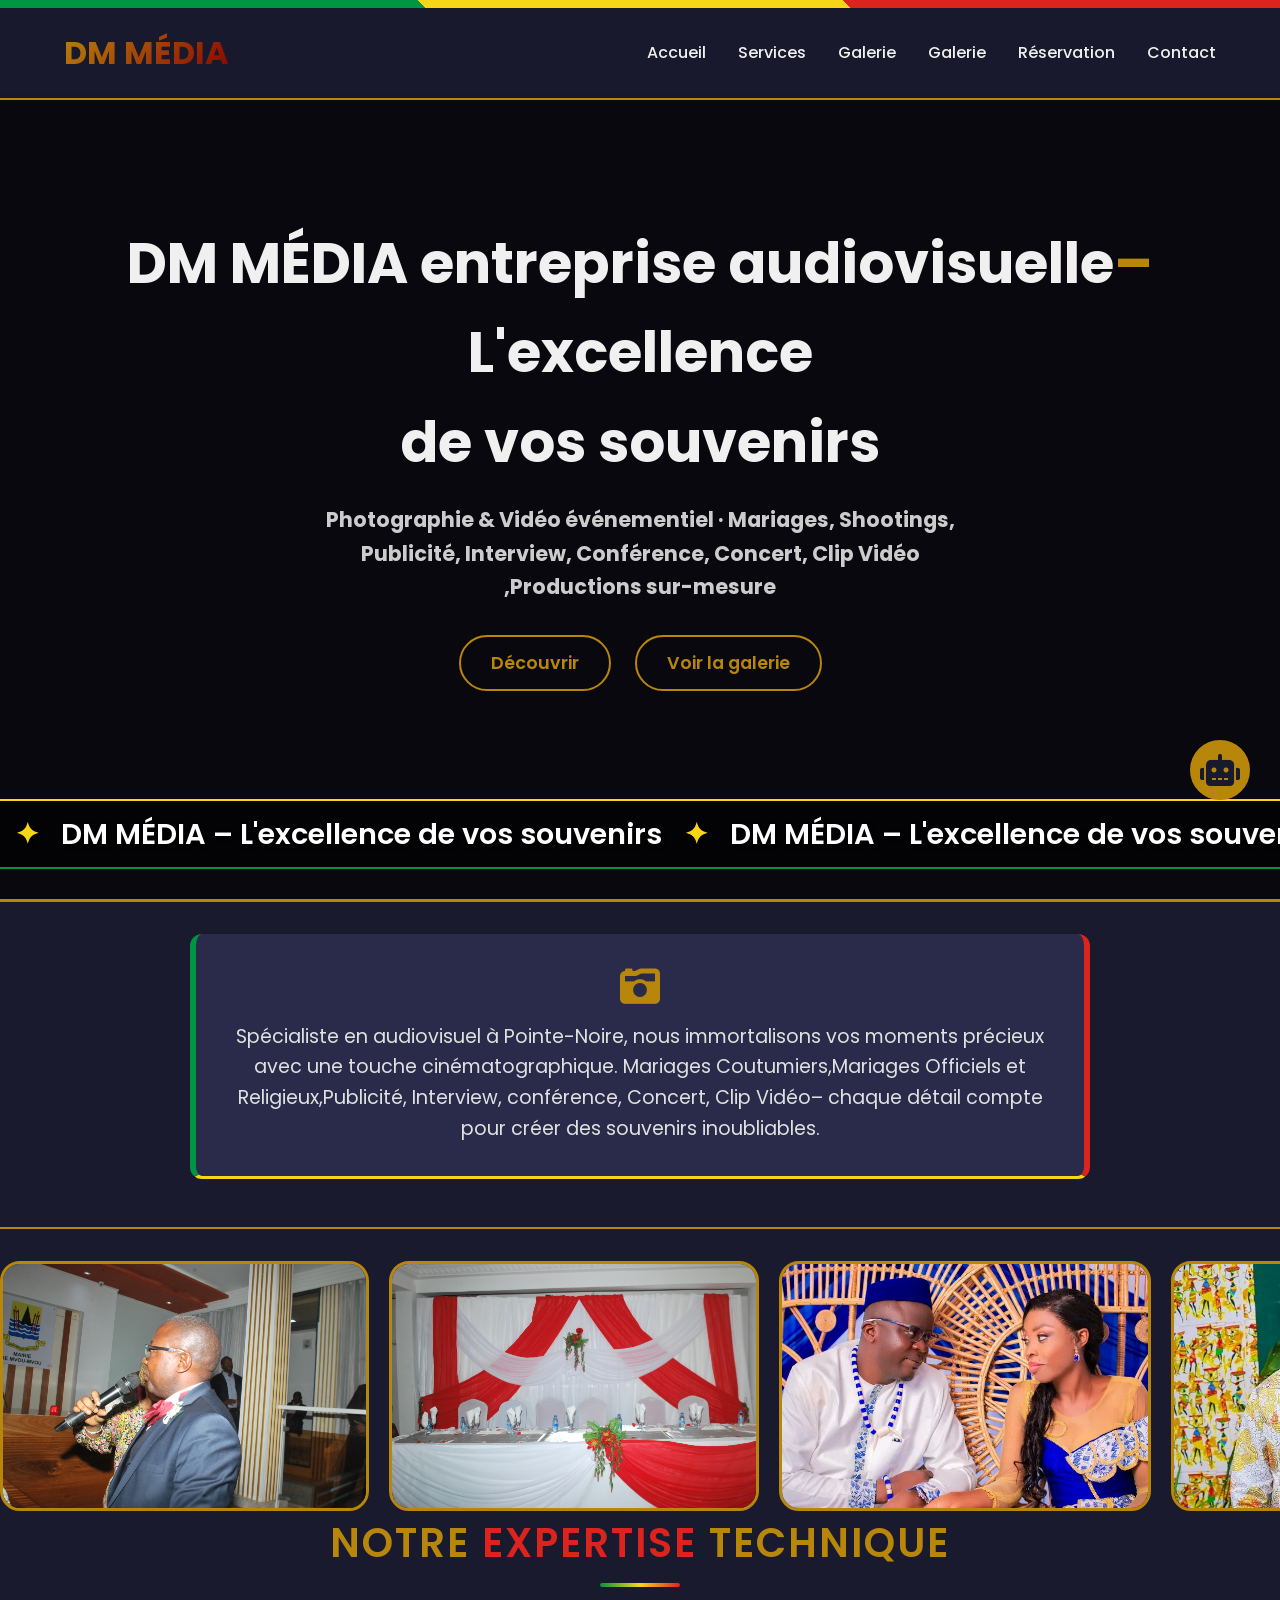
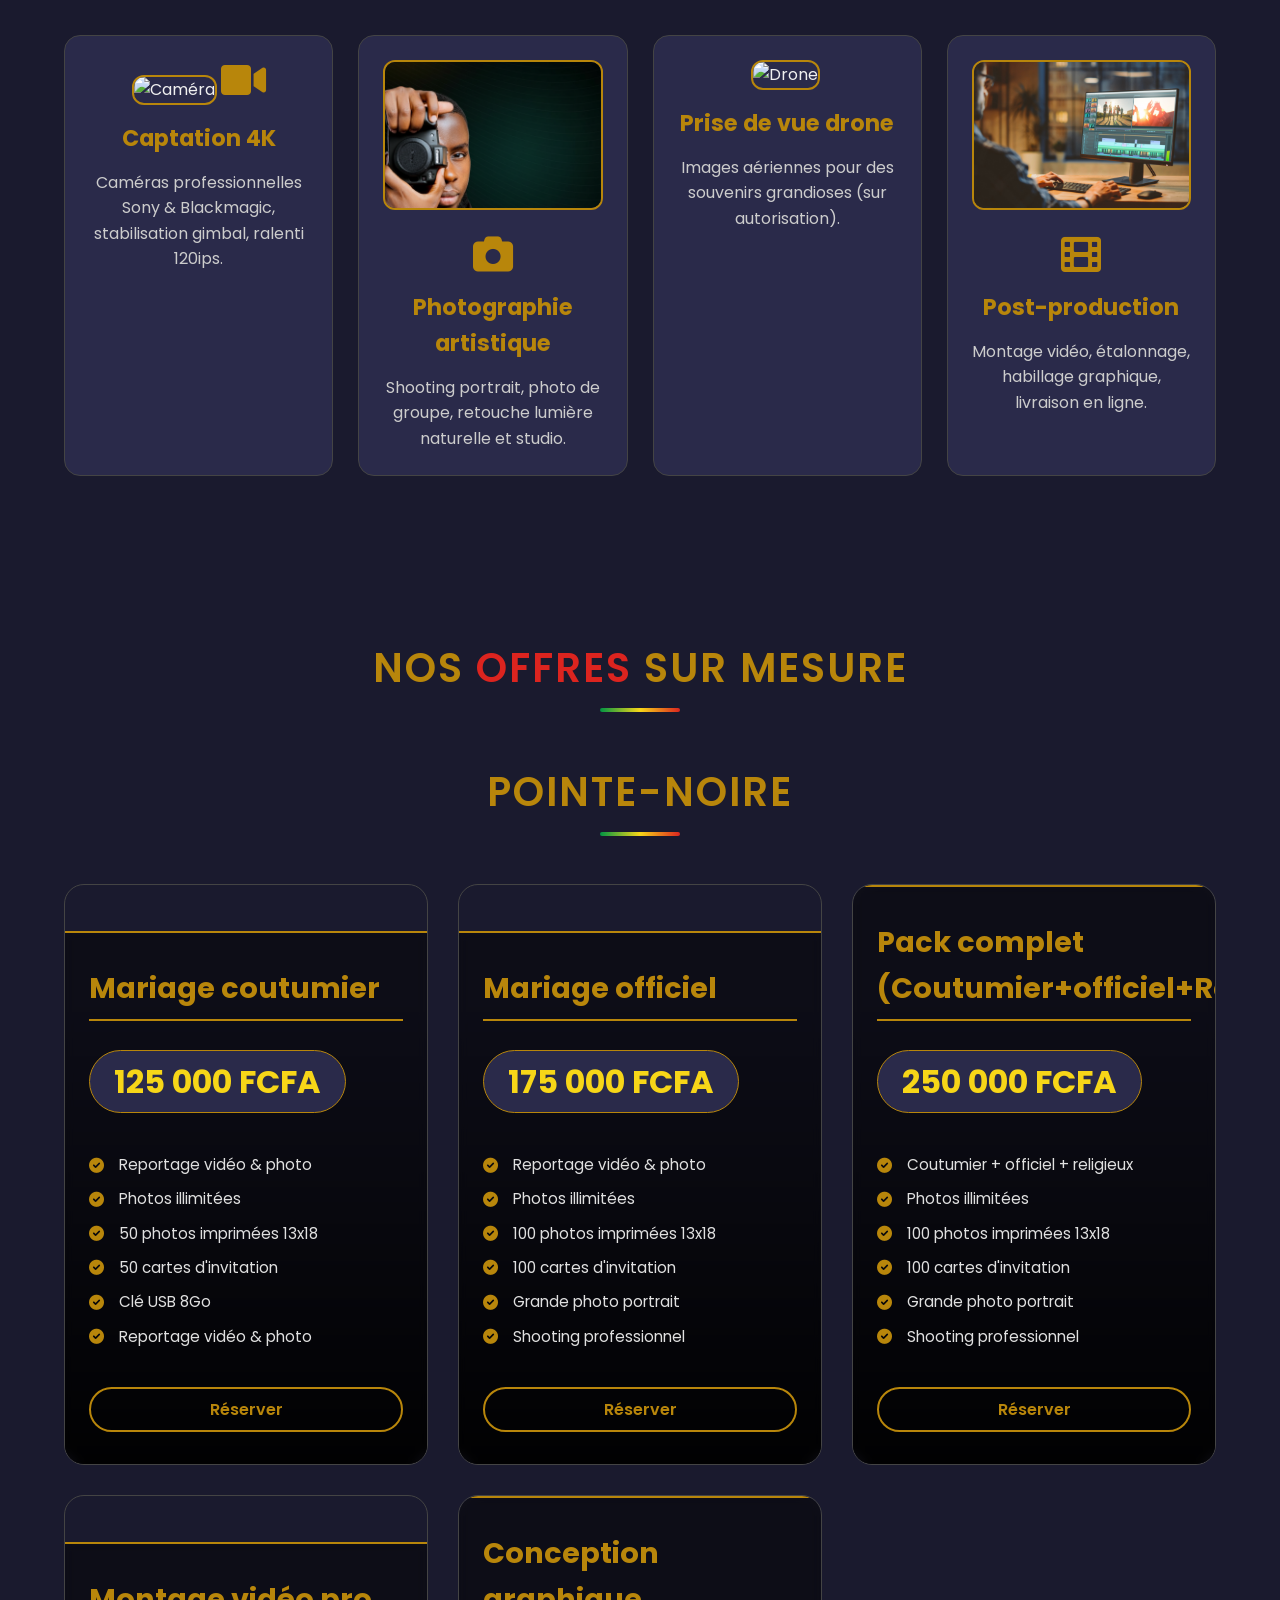
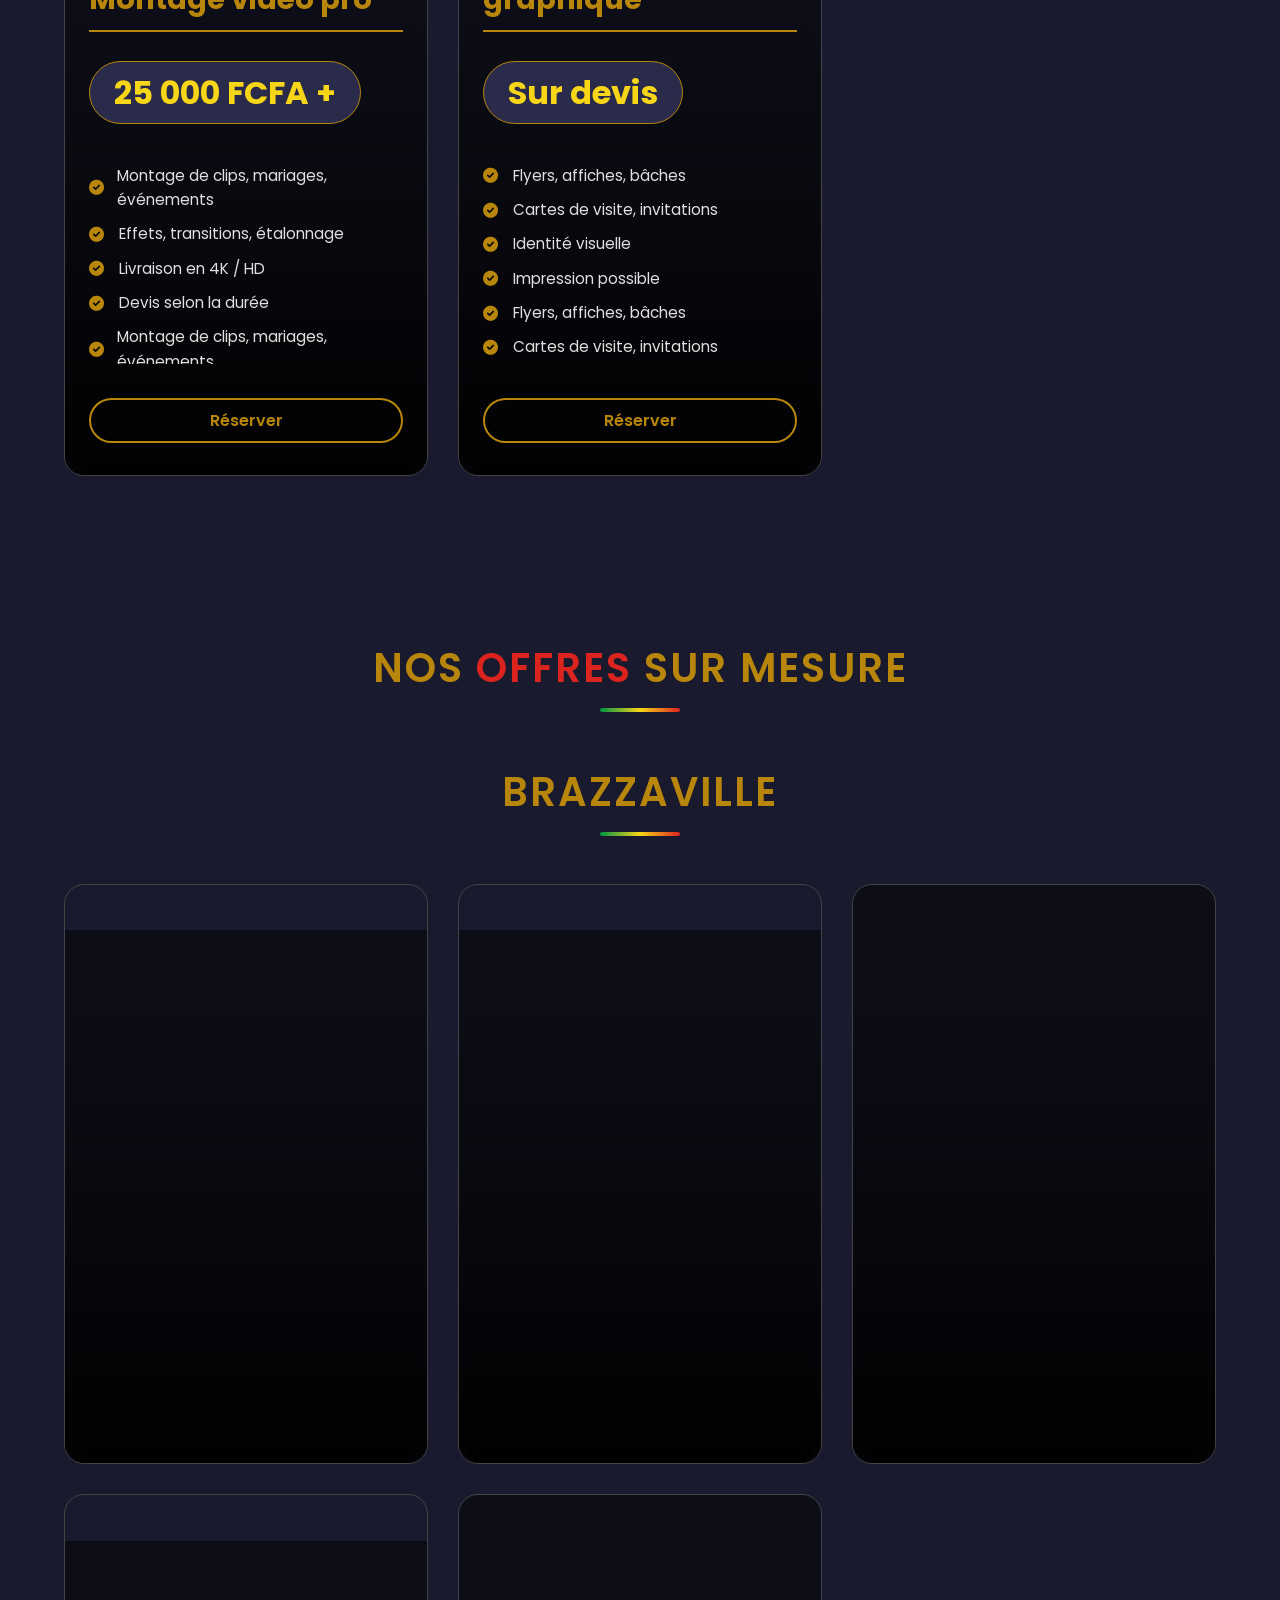
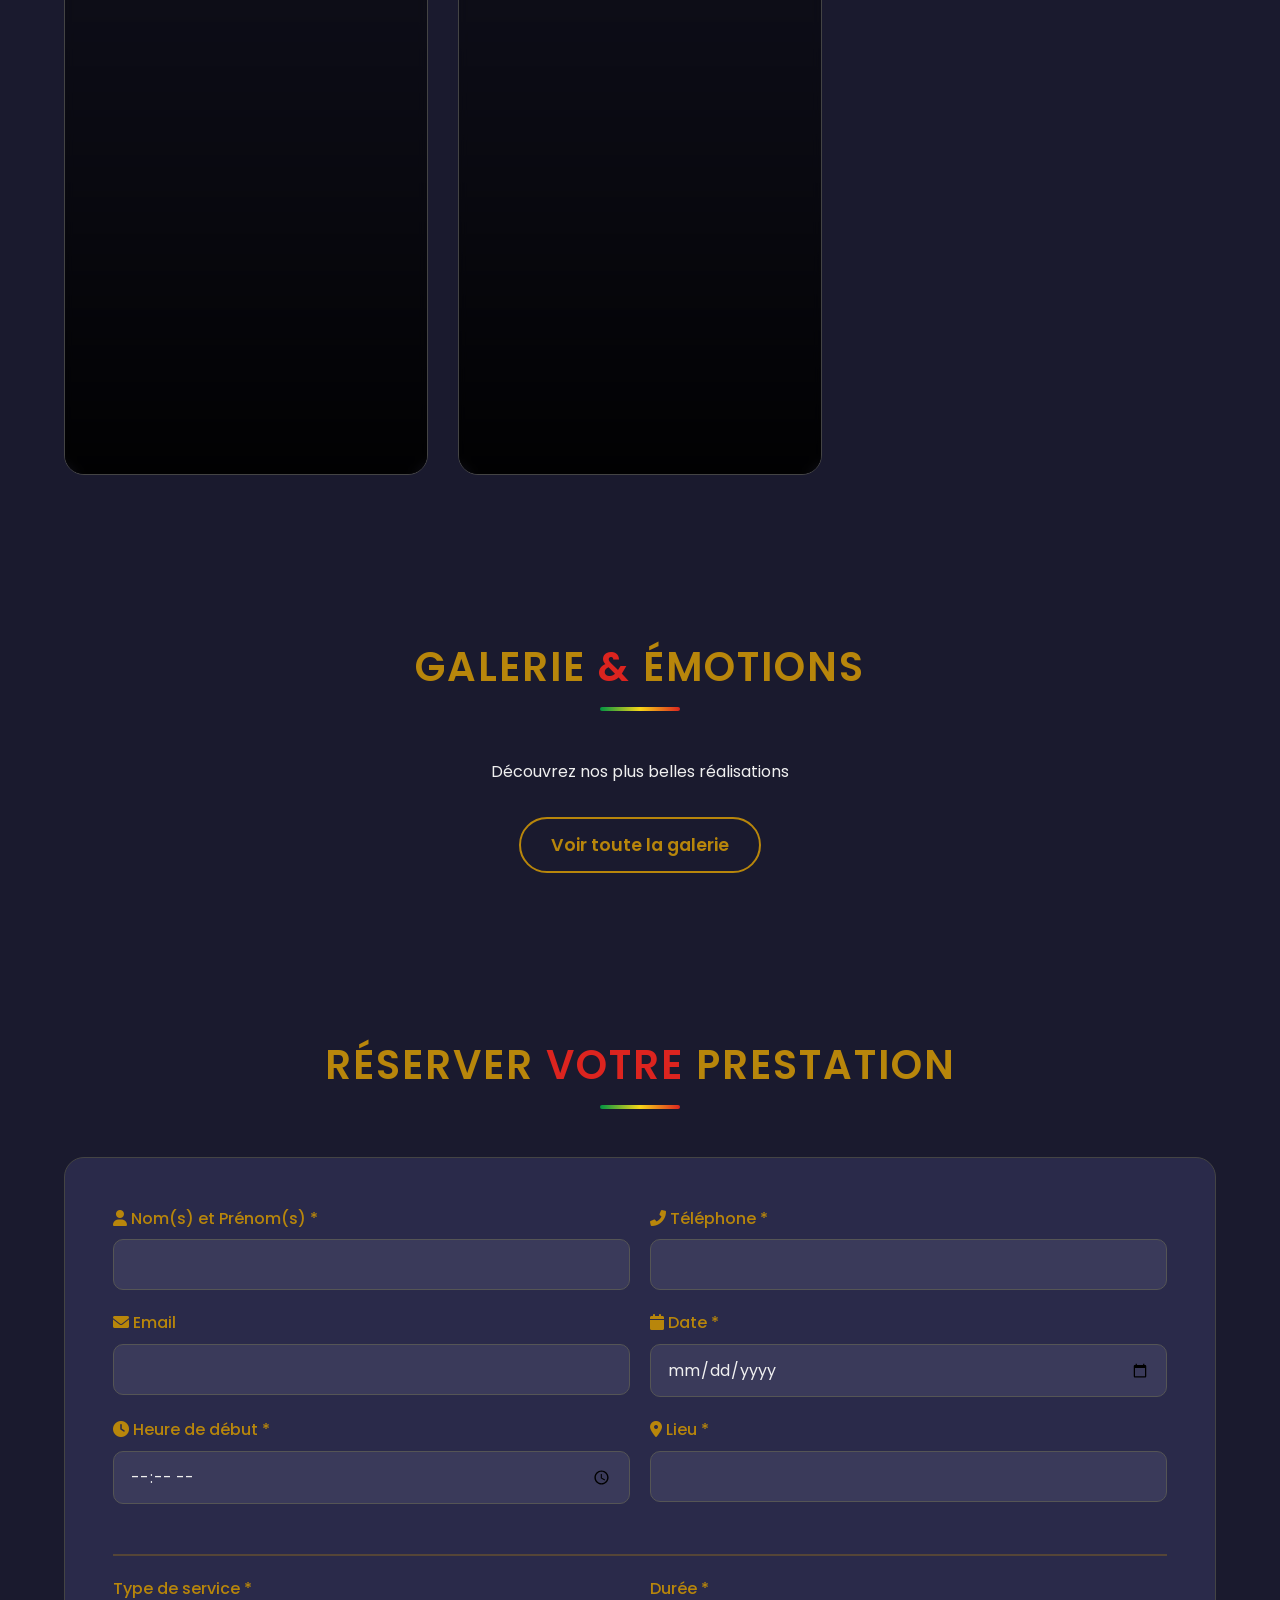
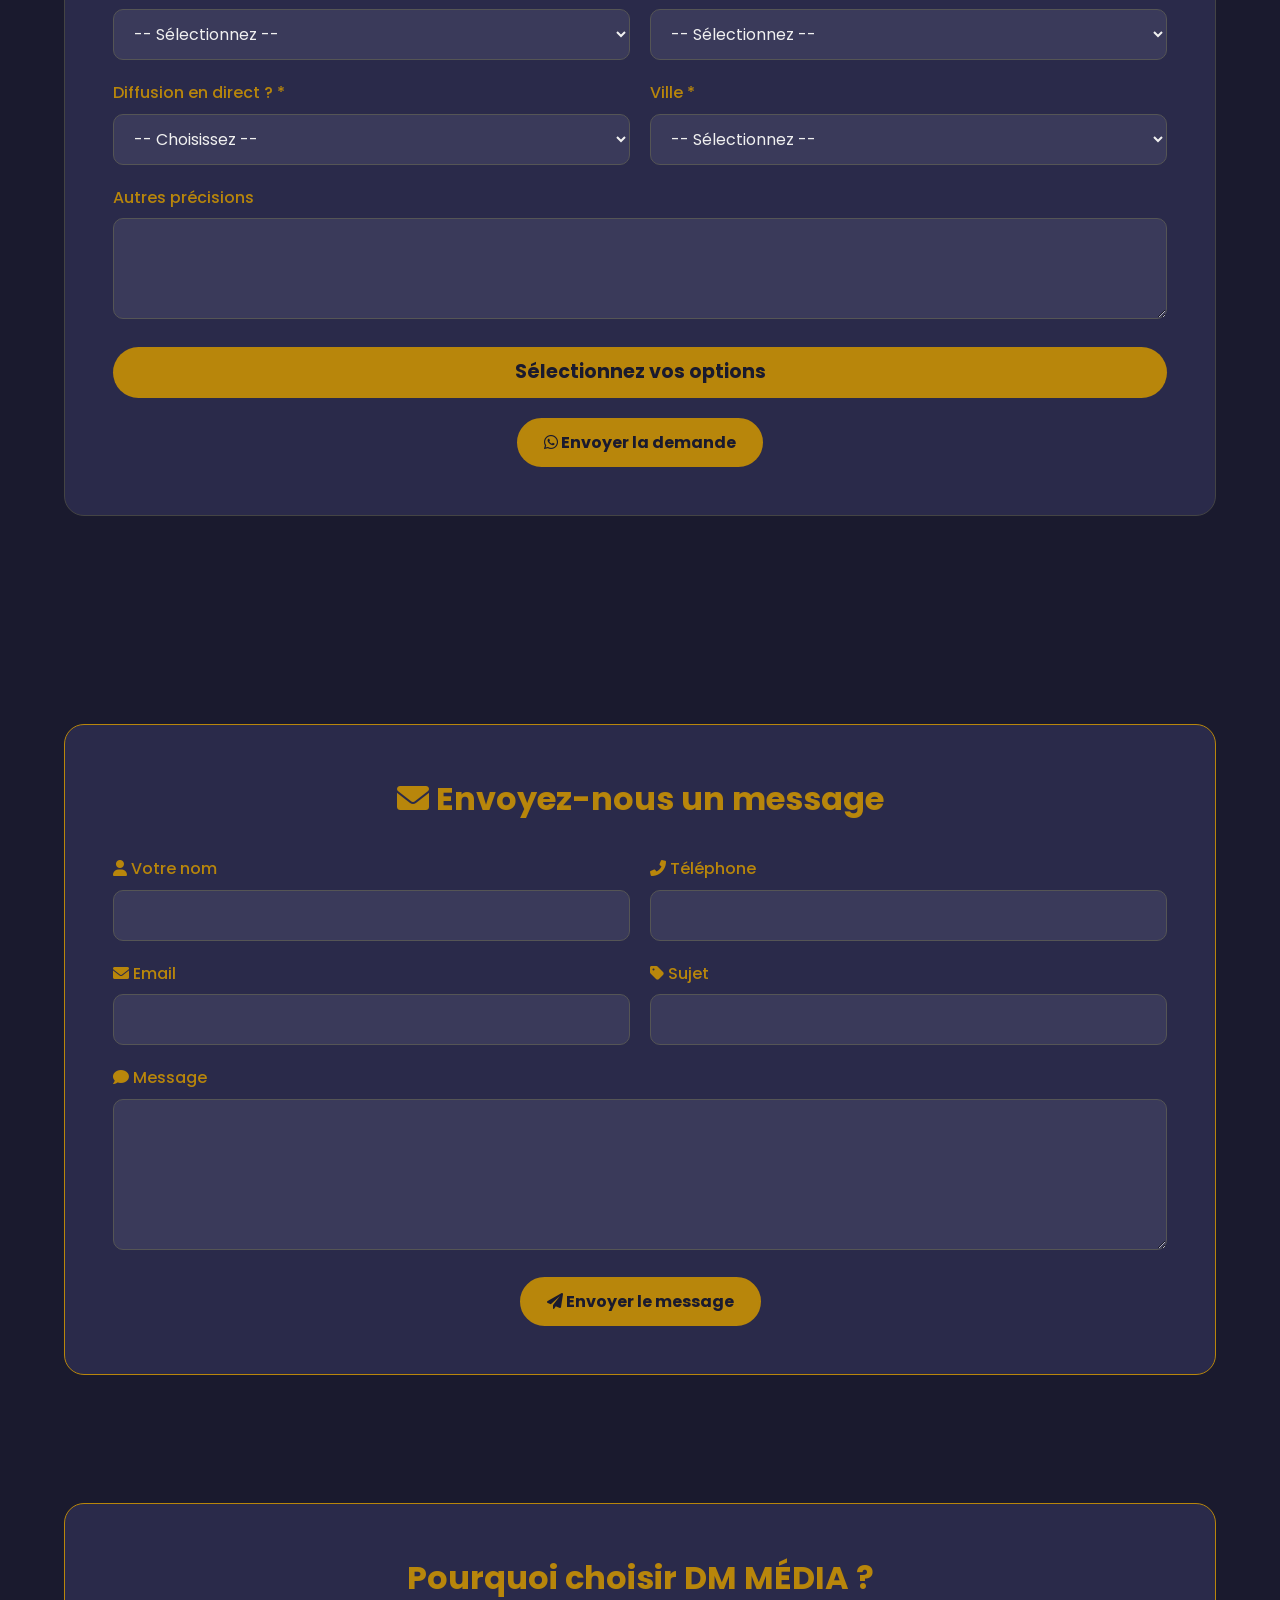
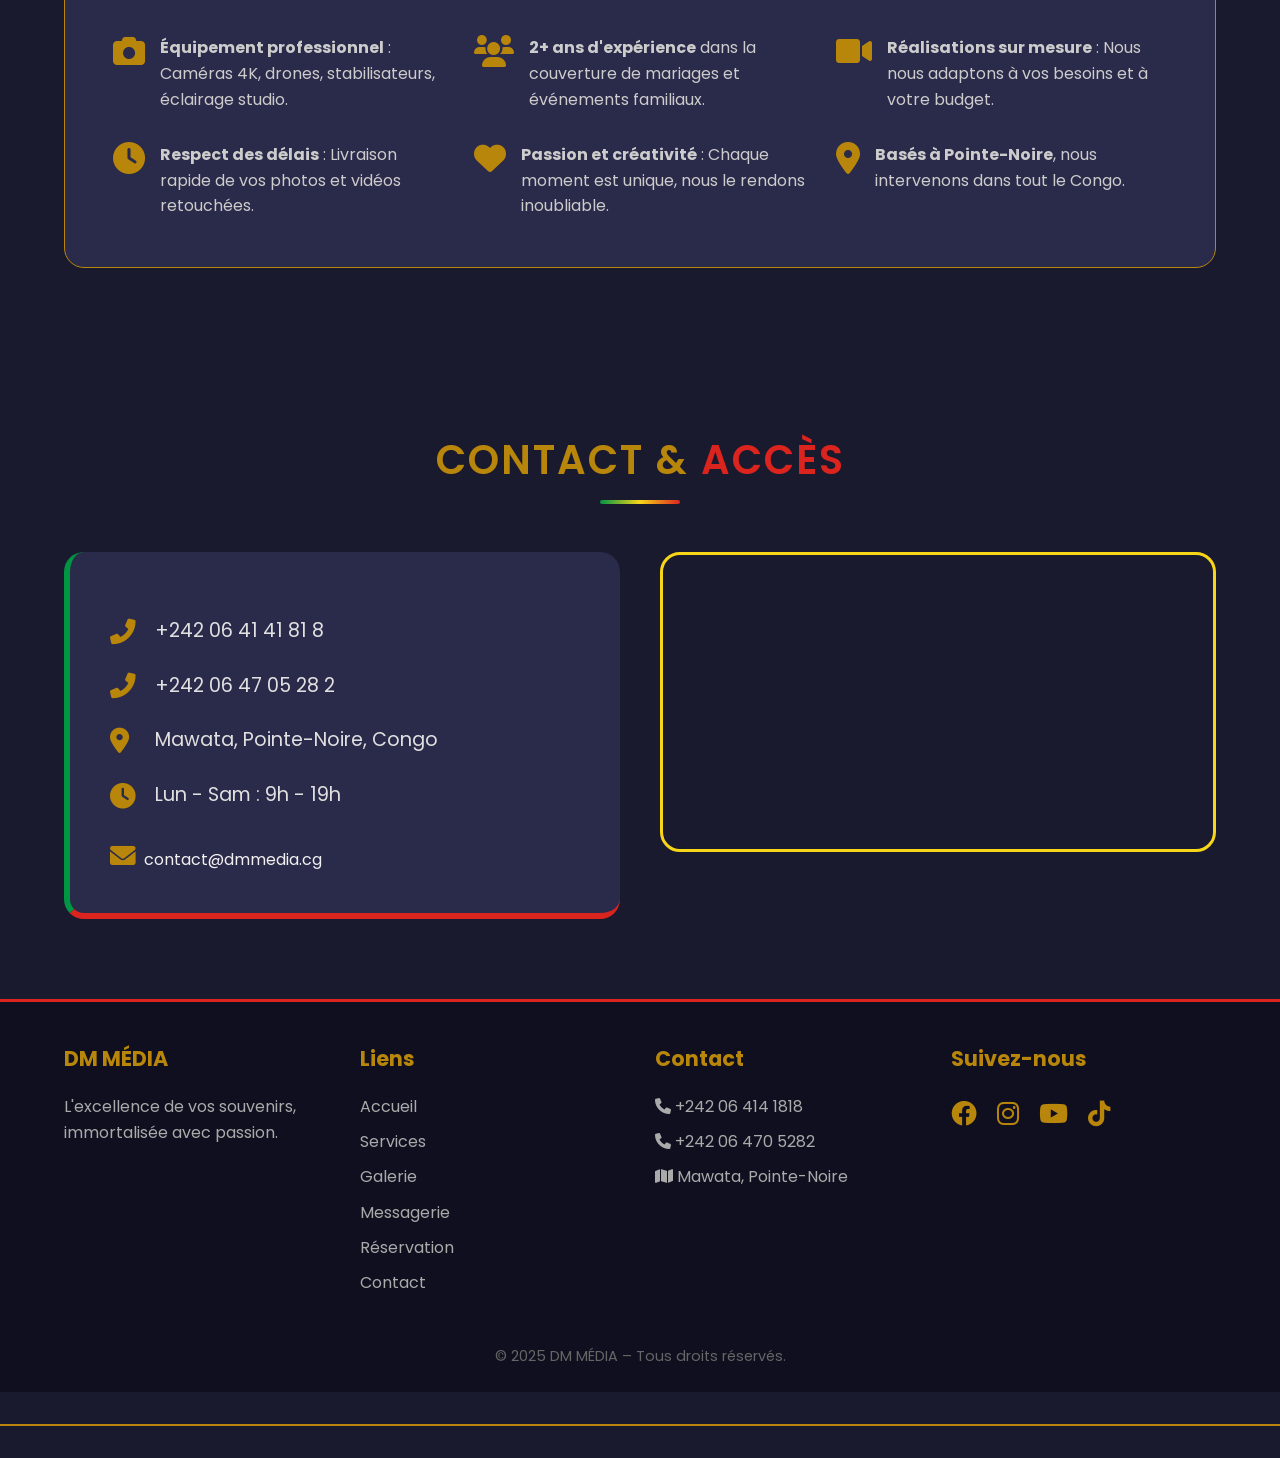
==== commit a97a1f2e: "mise a jours" ====
--- a/index.html
+++ b/index.html
@@ -14,12 +14,12 @@
   <nav class="navbar">
     <div class="logo">DM MÉDIA</div>
     <div class="nav-links">
-      <a href="#Accueil">Accueil</a>
-      <a href="#Services">Services</a>
-      <a href="Galerie.html">Galerie</a>
-      <a href="Messagerie.html">Messagerie</a>
-      <a href="#Réservation">Réservation</a>
-      <a href="#Contacts">Contact</a>
+      <a href="#accueil">Accueil</a>
+      <a href="#services">Services</a>
+      <a href="galerie.html">Galerie</a>
+       <a href="Messagerie.html">Galerie</a>
+      <a href="#reservation">Réservation</a>
+      <a href="#contact">Contact</a>
     </div>
     <div class="burger">
       <div></div><div></div><div></div>
@@ -29,10 +29,10 @@
   <section id="accueil" class="hero">
     <div class="hero-content">
       <h1>DM MÉDIA entreprise audiovisuelle<span>–</span> L'excellence <br> de vos souvenirs</h1>
-      <p><b>Photographie & vidéo événementiel · mariages,publicité, interview, concert, conférence, clip vidéo, shootings, productions sur-mesure</p></b>
+      <B><p>Photographie & Vidéo événementiel · Mariages, Shootings, Publicité, Interview, Conférence, Concert, Clip Vidéo ,Productions sur-mesure</p></B>
       <div>
         <a href="#services" class="hero-btn">Découvrir</a>
-        <a href="./Galerie.html" class="hero-btn">Voir la galerie</a>
+        <a href="galerie.html" class="hero-btn">Voir la galerie</a>
       </div>
     </div>
     <div class="marquee">
@@ -45,26 +45,25 @@
   <div style="padding: 2rem 5% 0;">
     <div class="intro-text">
       <i class="fas fa-camera-retro" style="color: #b8860b; font-size: 2.5rem; margin-bottom: 1rem;"></i>
-      <p>Spécialiste en audiovisuel à Pointe-Noire, nous immortalisons vos moments précieux avec une touche cinématographique. Mariages coutumiers, officiels, religieux,Publicité, interview, concert, conférence, clip vidéo etc. – chaque détail compte pour créer des souvenirs  inoubliable.</p>
+      <p>Spécialiste en audiovisuel à Pointe-Noire, nous immortalisons vos moments précieux avec une touche cinématographique. Mariages Coutumiers,Mariages Officiels et Religieux,Publicité, Interview, conférence, Concert, Clip Vidéo– chaque détail compte pour créer des souvenirs inoubliables.</p>
     </div>
   </div>
 
   <div class="bride-carousel">
     <div class="carousel-track">
-      <img src="image/1768990131101_1.jpg" alt="Mariage">
+      <img src="image/DSC_0427.JPG" alt="Mariage">
+      <img src="image/DSC_0231.JPG" alt="Mariage">
+      <img src="image/1768990095919.jpg" alt="Mariage">
       <img src="image/1769012874601_1.jpg" alt="Mariage">
-      <img src="image/DSC_0001.JPG" alt="Mariage">
-      <img src="image/DSC_0016.JPG" alt="Mariage">
-      <img src="image/1768990129017_1.jpg" alt="Mariage">
+      <img src="image/DSC_0002.jpg" alt="Mariage">
+      <img src="image/DSC_0017.JPG" alt="Mariage">
+      <div class="carousel-track">
+      <img src="image/DSC_0130.JPG" alt="Mariage">
+      <img src="image/DSC_0146.JPG" alt="Mariage">
+      <img src="image/DSC_0202.JPG" alt="Mariage">
+      <img src="image/8f7064daa51e8dd971367d7fa3cb8fa2.jpg" alt="Mariage">
+      <img src="image/1768990124295_1.jpg" alt="Mariage">
       <img src="image/1768990173551_1.jpg" alt="Mariage">
-      <img src="image/DSC_0110.JPG" alt="Mariage">
-      <img src="image/DSC_0209.JPG" alt="Mariage">
-      <img src="image/DSC_0111.JPG" alt="Mariage">
-      <img src="image/IMG_0004.jpg" alt="Mariage">
-      <img src="image/IMG_20251127_222806.jpg" alt="Mariage">
-      <img src="image/DSC_0427.JPG" alt="Mariage">
-      <img src="image/6f39d634f98b71157519b48a832245bf copy.jpg" alt="Mariage">
-      <img src="image/Letter-DM-Beautiful-Woman-Logo-Graphics-49322423-1-580x387.jpg" alt="Mariage">
     </div>
   </div>
 
@@ -97,14 +96,15 @@
       </div>
     </div>
   </section>
+
   <section id="services">
     <h2 class="section-title">Nos <span>offres</span> sur mesure</h2>
-    <h2 class="section-title">POINTE-NOIRE</h2>
+     <h2 class="section-title">POINTE-NOIRE</h2>
     <div class="services-grid">
       <!-- Pointe-Noire -->
       <div class="service-card">
         <div class="service-content">
-          <h3>Mariage coutumier</h3>
+          <h3>Mariage coutumier </h3>
           <div class="price">125 000 FCFA</div>
           <div class="service-list">
             <ul>
@@ -112,13 +112,11 @@
               <li><i class="fas fa-check-circle"></i> Photos illimitées</li>
               <li><i class="fas fa-check-circle"></i> 50 photos imprimées 13x18</li>
               <li><i class="fas fa-check-circle"></i> 50 cartes d'invitation</li>
-              <li><i class="fas fa-check-circle"></i> Shooting photo professionnel</li>
               <li><i class="fas fa-check-circle"></i> Clé USB 8Go</li>
               <li><i class="fas fa-check-circle"></i> Reportage vidéo & photo</li>
               <li><i class="fas fa-check-circle"></i> Photos illimitées</li>
               <li><i class="fas fa-check-circle"></i> 50 photos imprimées 13x18</li>
               <li><i class="fas fa-check-circle"></i> 50 cartes d'invitation</li>
-              <li><i class="fas fa-check-circle"></i> Shooting photo professionnel</li>
               <li><i class="fas fa-check-circle"></i> Clé USB 8Go</li>
             </ul>
           </div>
@@ -128,22 +126,47 @@
       <div class="service-card">
         <div class="service-content">
           <h3>Mariage officiel</h3>
-          <div class="price">195 000 FCFA</div>
-          <div class="service-list">
-            <ul>
-              <li><i class="fas fa-check-circle"></i> Reportage vidéo & photo</li>
-              <li><i class="fas fa-check-circle"></i> Photos illimitées</li>
-              <li><i class="fas fa-check-circle"></i> 100 photos imprimées 13x18</li>
-              <li><i class="fas fa-check-circle"></i> 100 cartes d'invitation</li>
-              <li><i class="fas fa-check-circle"></i> Grande photo portrait</li>
-              <li><i class="fas fa-check-circle"></i> Shooting photo professionnel</li>
+          <div class="price">175 000 FCFA</div>
+          <div class="service-list">
+            <ul>
+              <li><i class="fas fa-check-circle"></i> Reportage vidéo & photo</li>
+              <li><i class="fas fa-check-circle"></i> Photos illimitées</li>
+              <li><i class="fas fa-check-circle"></i> 100 photos imprimées 13x18</li>
+              <li><i class="fas fa-check-circle"></i> 100 cartes d'invitation</li>
+              <li><i class="fas fa-check-circle"></i> Grande photo portrait</li>
+              <li><i class="fas fa-check-circle"></i> Shooting professionnel</li>
+              <li><i class="fas fa-check-circle"></i> Clé USB 8Go</li>
+              <li><i class="fas fa-check-circle"></i> Reportage vidéo & photo</li>
+              <li><i class="fas fa-check-circle"></i> Photos illimitées</li>
+              <li><i class="fas fa-check-circle"></i> 100 photos imprimées 13x18</li>
+              <li><i class="fas fa-check-circle"></i> 100 cartes d'invitation</li>
+              <li><i class="fas fa-check-circle"></i> Grande photo portrait</li>
+              <li><i class="fas fa-check-circle"></i> Shooting professionnel</li>
               <li><i class="fas fa-check-circle"></i> Clé USB 16Go</li>
-              <li><i class="fas fa-check-circle"></i> Reportage vidéo & photo</li>
-              <li><i class="fas fa-check-circle"></i> Photos illimitées</li>
-              <li><i class="fas fa-check-circle"></i> 100 photos imprimées 13x18</li>
-              <li><i class="fas fa-check-circle"></i> 100 cartes d'invitation</li>
-              <li><i class="fas fa-check-circle"></i> Grande photo portrait</li>
-              <li><i class="fas fa-check-circle"></i> Shooting photo professionnel</li>
+            </ul>
+          </div>
+          <button class="btn-reserver" onclick="document.getElementById('reservation').scrollIntoView({behavior:'smooth'})">Réserver</button>
+        </div>
+      </div>
+      <div class="service-card">
+        <div class="service-content">
+          <h3>Pack complet (Coutumier+officiel+Religieux)</h3>
+          <div class="price">250 000 FCFA</div>
+          <div class="service-list">
+            <ul>
+              <li><i class="fas fa-check-circle"></i> Coutumier + officiel + religieux</li>
+              <li><i class="fas fa-check-circle"></i> Photos illimitées</li>
+              <li><i class="fas fa-check-circle"></i> 100 photos imprimées 13x18</li>
+              <li><i class="fas fa-check-circle"></i> 100 cartes d'invitation</li>
+              <li><i class="fas fa-check-circle"></i> Grande photo portrait</li>
+              <li><i class="fas fa-check-circle"></i> Shooting professionnel</li>
+              <li><i class="fas fa-check-circle"></i> Clé USB 8Go</li>
+              <li><i class="fas fa-check-circle"></i> Coutumier + officiel + religieux</li>
+              <li><i class="fas fa-check-circle"></i> Photos illimitées</li>
+              <li><i class="fas fa-check-circle"></i> 100 photos imprimées 13x18</li>
+              <li><i class="fas fa-check-circle"></i> 100 cartes d'invitation</li>
+              <li><i class="fas fa-check-circle"></i> Grande photo portrait</li>
+              <li><i class="fas fa-check-circle"></i> Shooting professionnel</li>
               <li><i class="fas fa-check-circle"></i> Clé USB 16Go</li>
             </ul>
           </div>
@@ -152,33 +175,8 @@
       </div>
       <div class="service-card">
         <div class="service-content">
-          <h3>Pack complet (Coutumier + Officiel + Religieux)</h3>
-          <div class="price">250 000 FCFA</div>
-          <div class="service-list">
-            <ul>
-              <li><i class="fas fa-check-circle"></i> Coutumier + officiel + religieux</li>
-              <li><i class="fas fa-check-circle"></i> Photos illimitées</li>
-              <li><i class="fas fa-check-circle"></i> 100 photos imprimées 13x18</li>
-              <li><i class="fas fa-check-circle"></i> 100 cartes d'invitation</li>
-              <li><i class="fas fa-check-circle"></i> Grande photo portrait</li>
-              <li><i class="fas fa-check-circle"></i> Shooting photo professionnel</li>
-              <li><i class="fas fa-check-circle"></i> Clé USB 8Go</li>
-              <li><i class="fas fa-check-circle"></i> Coutumier + officiel + religieux</li>
-              <li><i class="fas fa-check-circle"></i> Photos illimitées</li>
-              <li><i class="fas fa-check-circle"></i> 100 photos imprimées 13x18</li>
-              <li><i class="fas fa-check-circle"></i> 100 cartes d'invitation</li>
-              <li><i class="fas fa-check-circle"></i> Grande photo portrait</li>
-              <li><i class="fas fa-check-circle"></i> Shooting photo professionnel</li>
-              <li><i class="fas fa-check-circle"></i> Clé USB 16Go</li>
-            </ul>
-          </div>
-          <button class="btn-reserver" onclick="document.getElementById('reservation').scrollIntoView({behavior:'smooth'})">Réserver</button>
-        </div>
-      </div>
-      <div class="service-card">
-        <div class="service-content">
           <h3>Montage vidéo pro</h3>
-          <div class="price">20 000 FCFA +</div>
+          <div class="price">25 000 FCFA +</div>
           <div class="service-list">
             <ul>
               <li><i class="fas fa-check-circle"></i> Montage de clips, mariages, événements</li>
@@ -215,15 +213,14 @@
       </div>
     </div>
   </section>
-
   <section id="services">
     <h2 class="section-title">Nos <span>offres</span> sur mesure</h2>
-    <h2 class="section-title">BRAZZAVILLE</h2>
+     <h2 class="section-title">BRAZZAVILLE</h2>
     <div class="services-grid">
-      <!-- BRAZZAVILLE -->
-      <div class="service-card">
-        <div class="service-content">
-          <h3>Mariage coutumier</h3>
+      <!-- Brazzaville -->
+      <div class="service-card">
+        <div class="service-content">
+          <h3>Mariage coutumier </h3>
           <div class="price">150 000 FCFA</div>
           <div class="service-list">
             <ul>
@@ -231,38 +228,61 @@
               <li><i class="fas fa-check-circle"></i> Photos illimitées</li>
               <li><i class="fas fa-check-circle"></i> 50 photos imprimées 13x18</li>
               <li><i class="fas fa-check-circle"></i> 50 cartes d'invitation</li>
-              <li><i class="fas fa-check-circle"></i> Shooting photo professionnel</li>
               <li><i class="fas fa-check-circle"></i> Clé USB 8Go</li>
               <li><i class="fas fa-check-circle"></i> Reportage vidéo & photo</li>
               <li><i class="fas fa-check-circle"></i> Photos illimitées</li>
               <li><i class="fas fa-check-circle"></i> 50 photos imprimées 13x18</li>
               <li><i class="fas fa-check-circle"></i> 50 cartes d'invitation</li>
-              <li><i class="fas fa-check-circle"></i> Shooting photo professionnel</li>
-              <li><i class="fas fa-check-circle"></i> Clé USB 8Go</li>
-            </ul>
-          </div>
-          <button class="btn-reserver" onclick="document.getElementById('reservation').scrollIntoView({behavior:'smooth'})">Réserver</button>
-        </div>
-      </div>
-      <div class="service-card">
-        <div class="service-content">
-          <h3>Mariage officiel</h3>
-          <div class="price">200000 FCFA</div>
-          <div class="service-list">
-            <ul>
-              <li><i class="fas fa-check-circle"></i> Reportage vidéo & photo</li>
-              <li><i class="fas fa-check-circle"></i> Photos illimitées</li>
-              <li><i class="fas fa-check-circle"></i> 100 photos imprimées 13x18</li>
-              <li><i class="fas fa-check-circle"></i> 100 cartes d'invitation</li>
-              <li><i class="fas fa-check-circle"></i> Grande photo portrait</li>
-              <li><i class="fas fa-check-circle"></i> Shooting photo professionnel</li>
+              <li><i class="fas fa-check-circle"></i> Clé USB 8Go</li>
+            </ul>
+          </div>
+          <button class="btn-reserver" onclick="document.getElementById('reservation').scrollIntoView({behavior:'smooth'})">Réserver</button>
+        </div>
+      </div>
+      <div class="service-card">
+        <div class="service-content">
+          <h3>Mariage officiel </h3>
+          <div class="price">200.000 FCFA</div>
+          <div class="service-list">
+            <ul>
+              <li><i class="fas fa-check-circle"></i> Reportage vidéo & photo</li>
+              <li><i class="fas fa-check-circle"></i> Photos illimitées</li>
+              <li><i class="fas fa-check-circle"></i> 100 photos imprimées 13x18</li>
+              <li><i class="fas fa-check-circle"></i> 100 cartes d'invitation</li>
+              <li><i class="fas fa-check-circle"></i> Grande photo portrait</li>
+              <li><i class="fas fa-check-circle"></i> Shooting professionnel</li>
+              <li><i class="fas fa-check-circle"></i> Clé USB 8Go</li>
+              <li><i class="fas fa-check-circle"></i> Reportage vidéo & photo</li>
+              <li><i class="fas fa-check-circle"></i> Photos illimitées</li>
+              <li><i class="fas fa-check-circle"></i> 100 photos imprimées 13x18</li>
+              <li><i class="fas fa-check-circle"></i> 100 cartes d'invitation</li>
+              <li><i class="fas fa-check-circle"></i> Grande photo portrait</li>
+              <li><i class="fas fa-check-circle"></i> Shooting professionnel</li>
               <li><i class="fas fa-check-circle"></i> Clé USB 16Go</li>
-              <li><i class="fas fa-check-circle"></i> Reportage vidéo & photo</li>
-              <li><i class="fas fa-check-circle"></i> Photos illimitées</li>
-              <li><i class="fas fa-check-circle"></i> 100 photos imprimées 13x18</li>
-              <li><i class="fas fa-check-circle"></i> 100 cartes d'invitation</li>
-              <li><i class="fas fa-check-circle"></i> Grande photo portrait</li>
-              <li><i class="fas fa-check-circle"></i> Shooting photo professionnel</li>
+            </ul>
+          </div>
+          <button class="btn-reserver" onclick="document.getElementById('reservation').scrollIntoView({behavior:'smooth'})">Réserver</button>
+        </div>
+      </div>
+      <div class="service-card">
+        <div class="service-content">
+          <h3>Pack complet (Coutumier+officiel+Religieux)</h3>
+          <div class="price">350.000 FCFA</div>
+          <div class="service-list">
+            <ul>
+              <li><i class="fas fa-check-circle"></i> Coutumier + officiel + religieux</li>
+              <li><i class="fas fa-check-circle"></i> Photos illimitées</li>
+              <li><i class="fas fa-check-circle"></i> 100 photos imprimées 13x18</li>
+              <li><i class="fas fa-check-circle"></i> 100 cartes d'invitation</li>
+              <li><i class="fas fa-check-circle"></i> Grande photo portrait</li>
+              <li><i class="fas fa-check-circle"></i> Shooting professionnel</li>
+              <li><i class="fas fa-check-circle"></i> Clé USB 8Go</li>
+              <li><i class="fas fa-check-circle"></i> Coutumier + officiel + religieux</li>
+              <li><i class="fas fa-check-circle"></i> Photos illimitées</li>
+              <li><i class="fas fa-check-circle"></i> 100 photos imprimées 13x18</li>
+              <li><i class="fas fa-check-circle"></i> 100 cartes d'invitation</li>
+              <li><i class="fas fa-check-circle"></i> Grande photo portrait</li>
+              <li><i class="fas fa-check-circle"></i> Shooting professionnel</li>
               <li><i class="fas fa-check-circle"></i> Clé USB 16Go</li>
             </ul>
           </div>
@@ -271,33 +291,8 @@
       </div>
       <div class="service-card">
         <div class="service-content">
-          <h3>Pack complet (Coutumier + Officiel + Religieux)</h3>
-          <div class="price">350 000 FCFA</div>
-          <div class="service-list">
-            <ul>
-              <li><i class="fas fa-check-circle"></i> Coutumier + officiel + religieux</li>
-              <li><i class="fas fa-check-circle"></i> Photos illimitées</li>
-              <li><i class="fas fa-check-circle"></i> 100 photos imprimées 13x18</li>
-              <li><i class="fas fa-check-circle"></i> 100 cartes d'invitation</li>
-              <li><i class="fas fa-check-circle"></i> Grande photo portrait</li>
-              <li><i class="fas fa-check-circle"></i> Shooting photo professionnel</li>
-              <li><i class="fas fa-check-circle"></i> Clé USB 8Go</li>
-              <li><i class="fas fa-check-circle"></i> Coutumier + officiel + religieux</li>
-              <li><i class="fas fa-check-circle"></i> Photos illimitées</li>
-              <li><i class="fas fa-check-circle"></i> 100 photos imprimées 13x18</li>
-              <li><i class="fas fa-check-circle"></i> 100 cartes d'invitation</li>
-              <li><i class="fas fa-check-circle"></i> Grande photo portrait</li>
-              <li><i class="fas fa-check-circle"></i> Shooting photo professionnel</li>
-              <li><i class="fas fa-check-circle"></i> Clé USB 16Go</li>
-            </ul>
-          </div>
-          <button class="btn-reserver" onclick="document.getElementById('reservation').scrollIntoView({behavior:'smooth'})">Réserver</button>
-        </div>
-      </div>
-      <div class="service-card">
-        <div class="service-content">
           <h3>Montage vidéo pro</h3>
-          <div class="price">25 000 FCFA +</div>
+          <div class="price">30 000 FCFA +</div>
           <div class="service-list">
             <ul>
               <li><i class="fas fa-check-circle"></i> Montage de clips, mariages, événements</li>
@@ -334,7 +329,6 @@
       </div>
     </div>
   </section>
-
   <section id="galerie">
     <h2 class="section-title">Galerie <span>&</span> émotions</h2>
     <div class="gallery-grid" id="galleryGrid">
@@ -504,12 +498,12 @@
     <h2 class="section-title">Contact & <span>accès</span></h2>
     <div class="contact-grid">
       <div class="contact-info">
-        <p><i class="fas fa-phone-alt"></i> +242 06 414 1818</p>
-        <p><i class="fas fa-phone-alt"></i> +242 06 470 5282</p>
+        <p><i class="fas fa-phone-alt"></i> +242 06 41 41 81 8</p>
+        <p><i class="fas fa-phone-alt"></i> +242 06 47 05 28 2</p>
         <p><i class="fas fa-map-marker-alt"></i> Mawata, Pointe-Noire, Congo</p>
         <p><i class="fas fa-clock"></i> Lun - Sam : 9h - 19h</p>
         <div style="margin-top: 2rem;">
-          <i class="fas fa-envelope"></i> dmmedia242@gmail.com
+          <i class="fas fa-envelope"></i> contact@dmmedia.cg
         </div>
       </div>
       <div class="map-container">
@@ -535,8 +529,8 @@
       </div>
       <div class="footer-col">
         <h4>Contact</h4>
-        <p><i class="fas fa-phone"></i> +24206 414 1818</p>
-        <p><i class="fas fa-phone"></i> +24206 470 5282</p>
+        <p><i class="fas fa-phone"></i> +242 06 414 1818</p>
+        <p><i class="fas fa-phone"></i> +242 06 470 5282</p>
         <p><i class="fas fa-map"></i> Mawata, Pointe-Noire</p>
       </div>
       <div class="footer-col">
--- a/style.css
+++ b/style.css
@@ -1,4 +1,5 @@
-* {
+/* ... tous les styles inchangés ... */
+    * {
       margin: 0;
       padding: 0;
       box-sizing: border-box;
@@ -101,16 +102,9 @@
       padding: 5rem 5%;
     }
 
-    /* Animation d'apparition des sections */
     @keyframes sectionAppear {
-      0% {
-        opacity: 0;
-        transform: translateY(30px) scale(0.98);
-      }
-      100% {
-        opacity: 1;
-        transform: translateY(0) scale(1);
-      }
+      0% { opacity: 0; transform: translateY(30px) scale(0.98); }
+      100% { opacity: 1; transform: translateY(0) scale(1); }
     }
 
     .section-highlight {
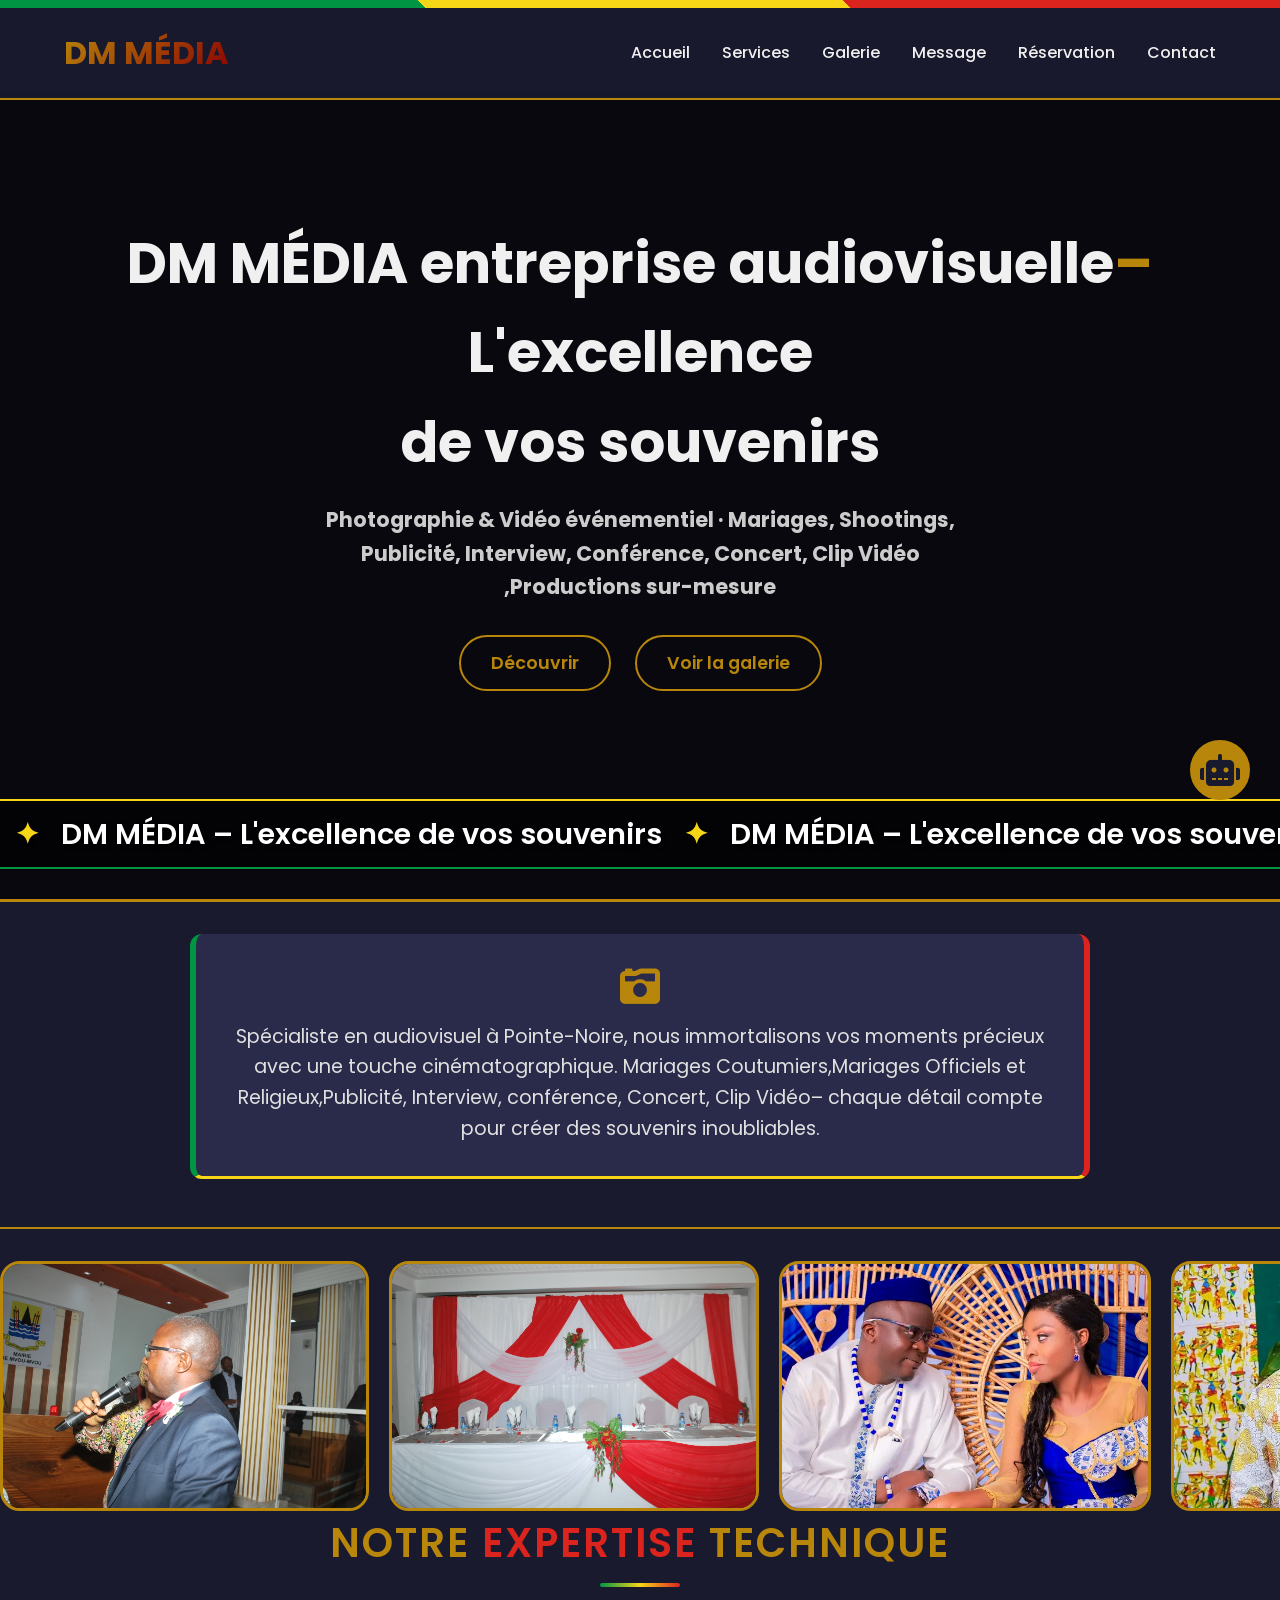
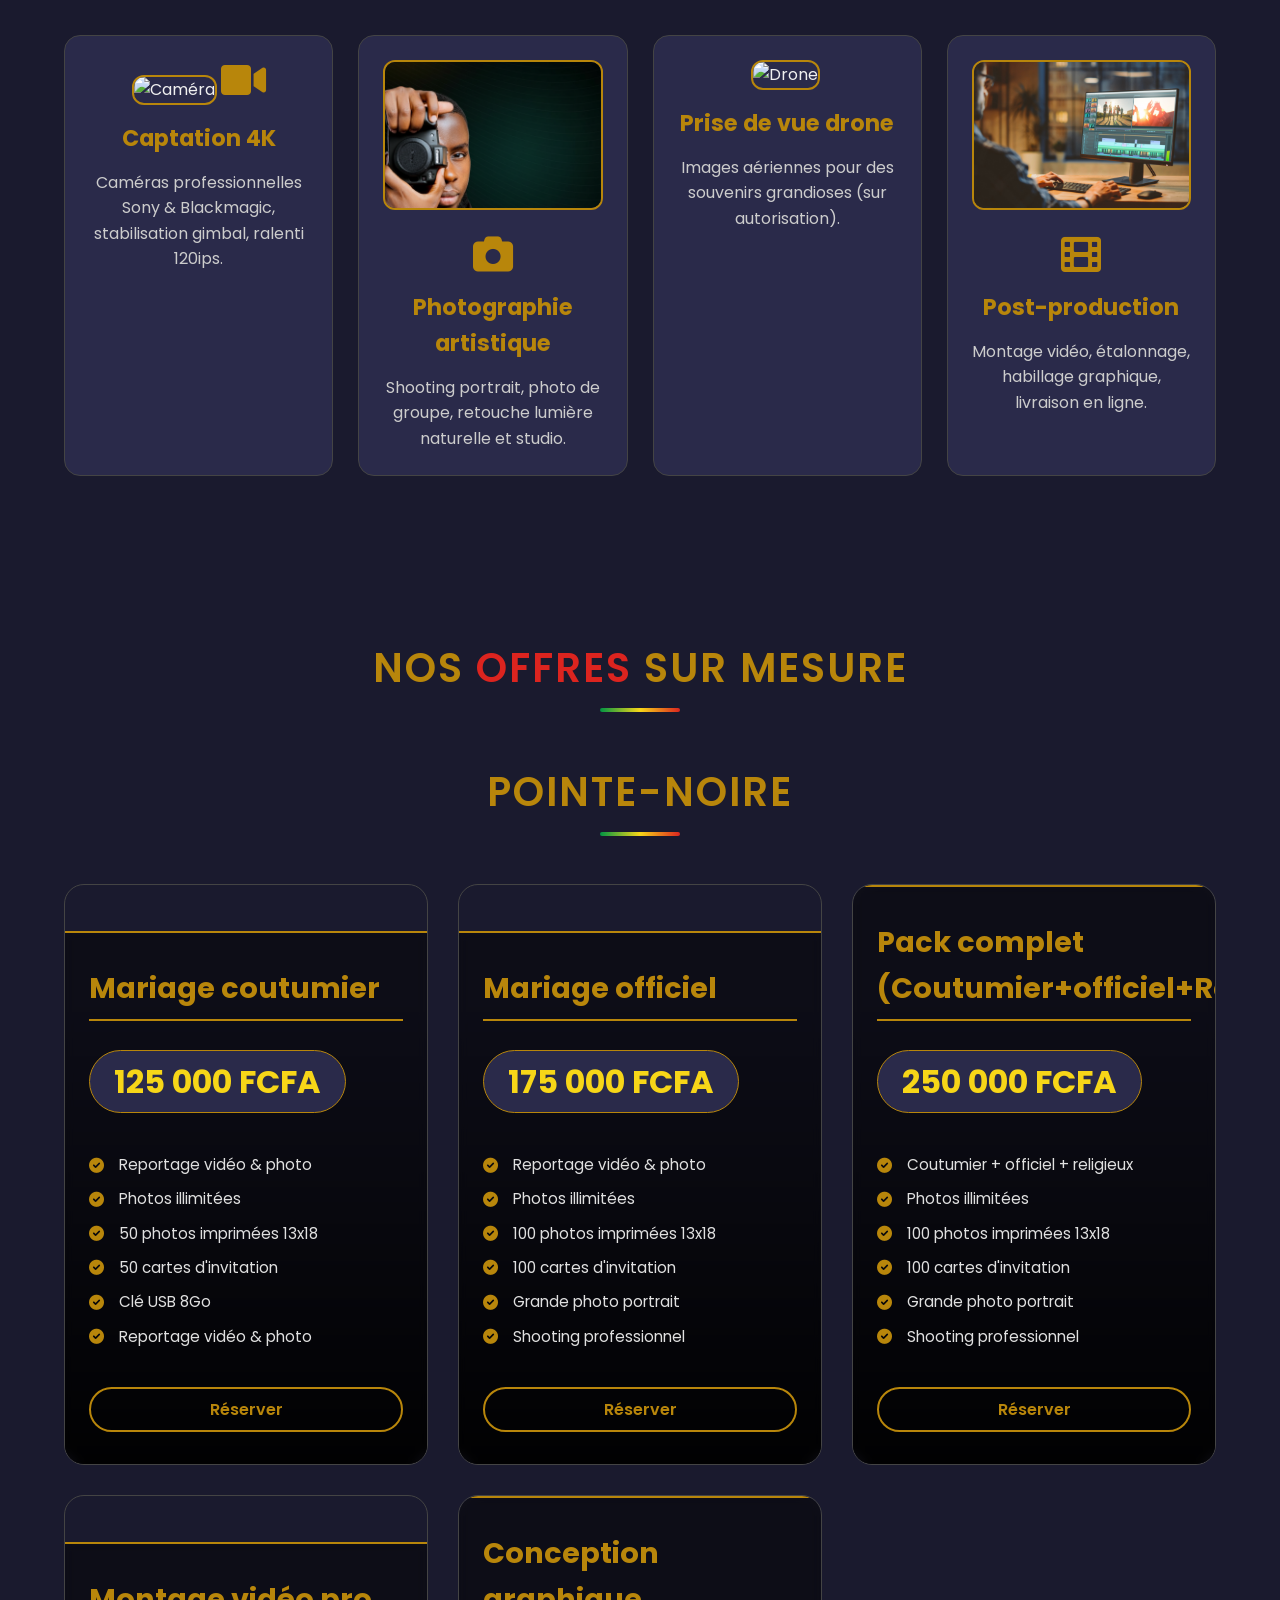
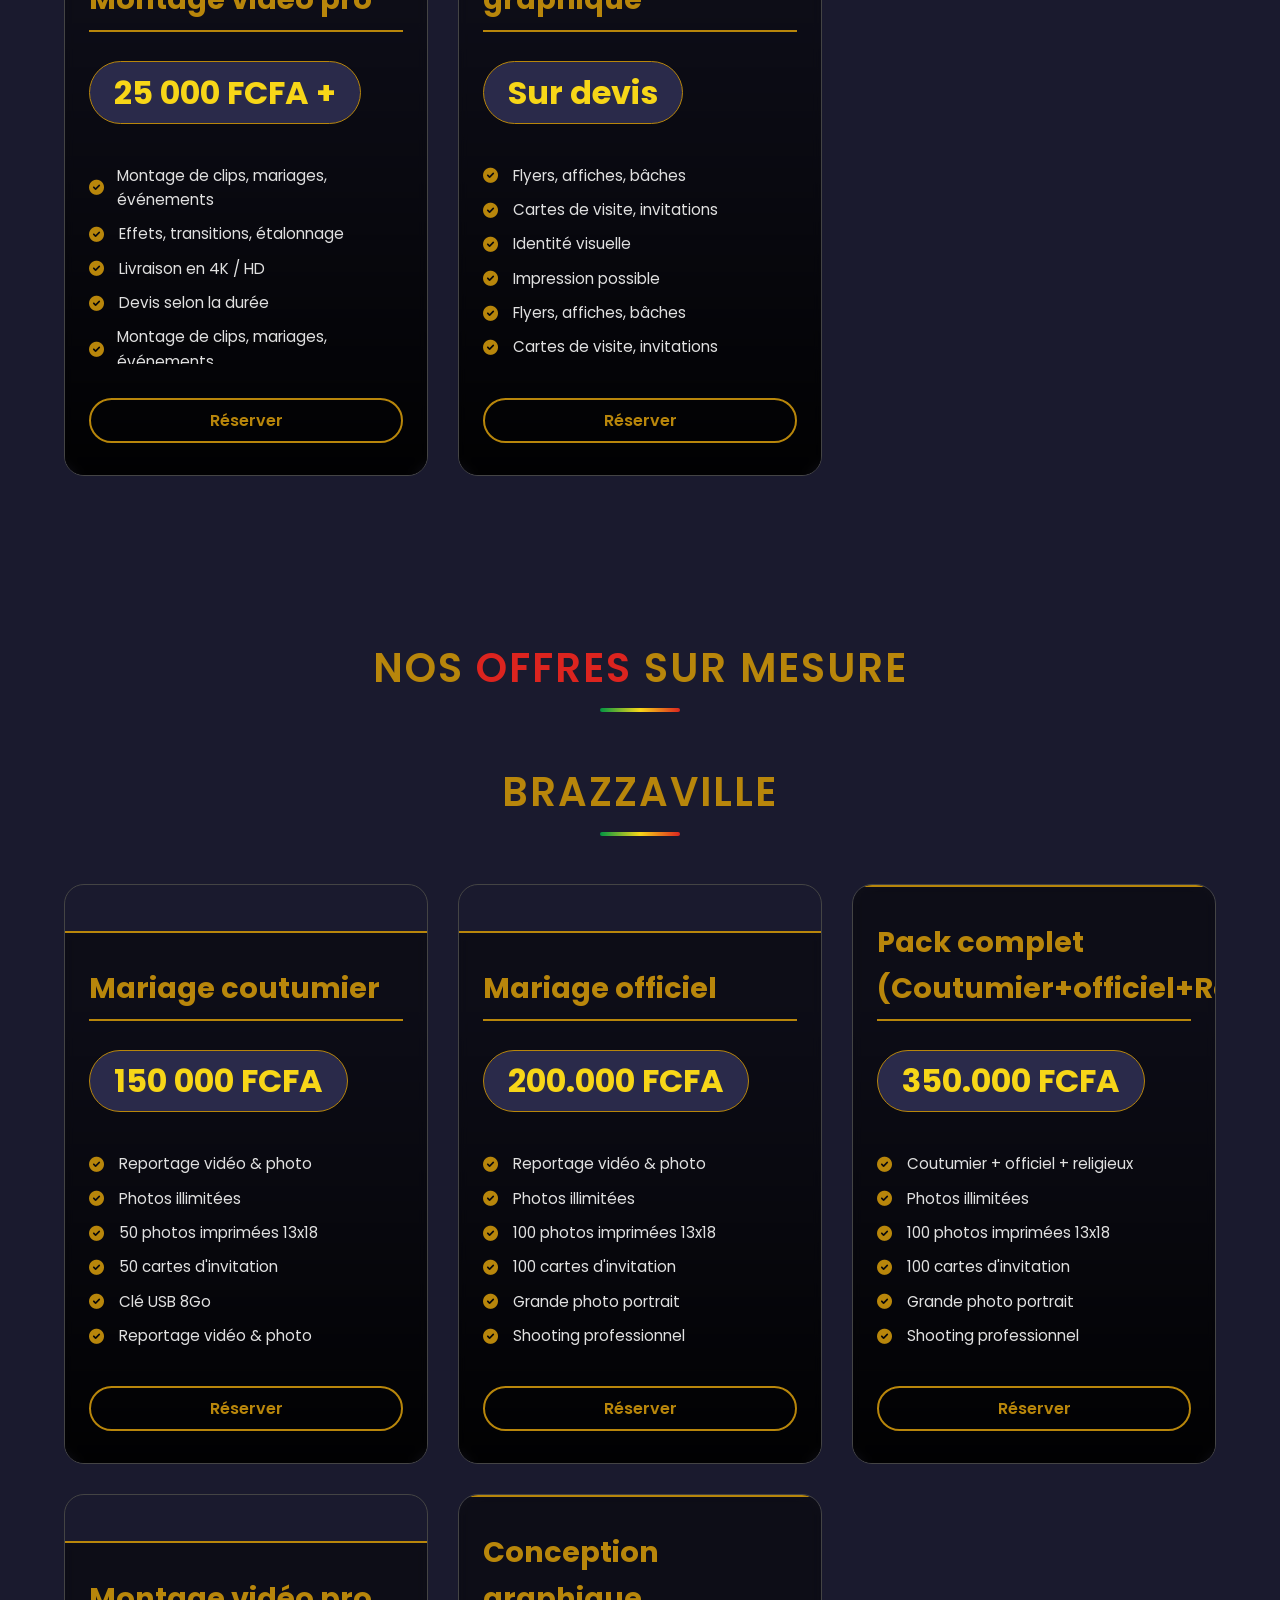
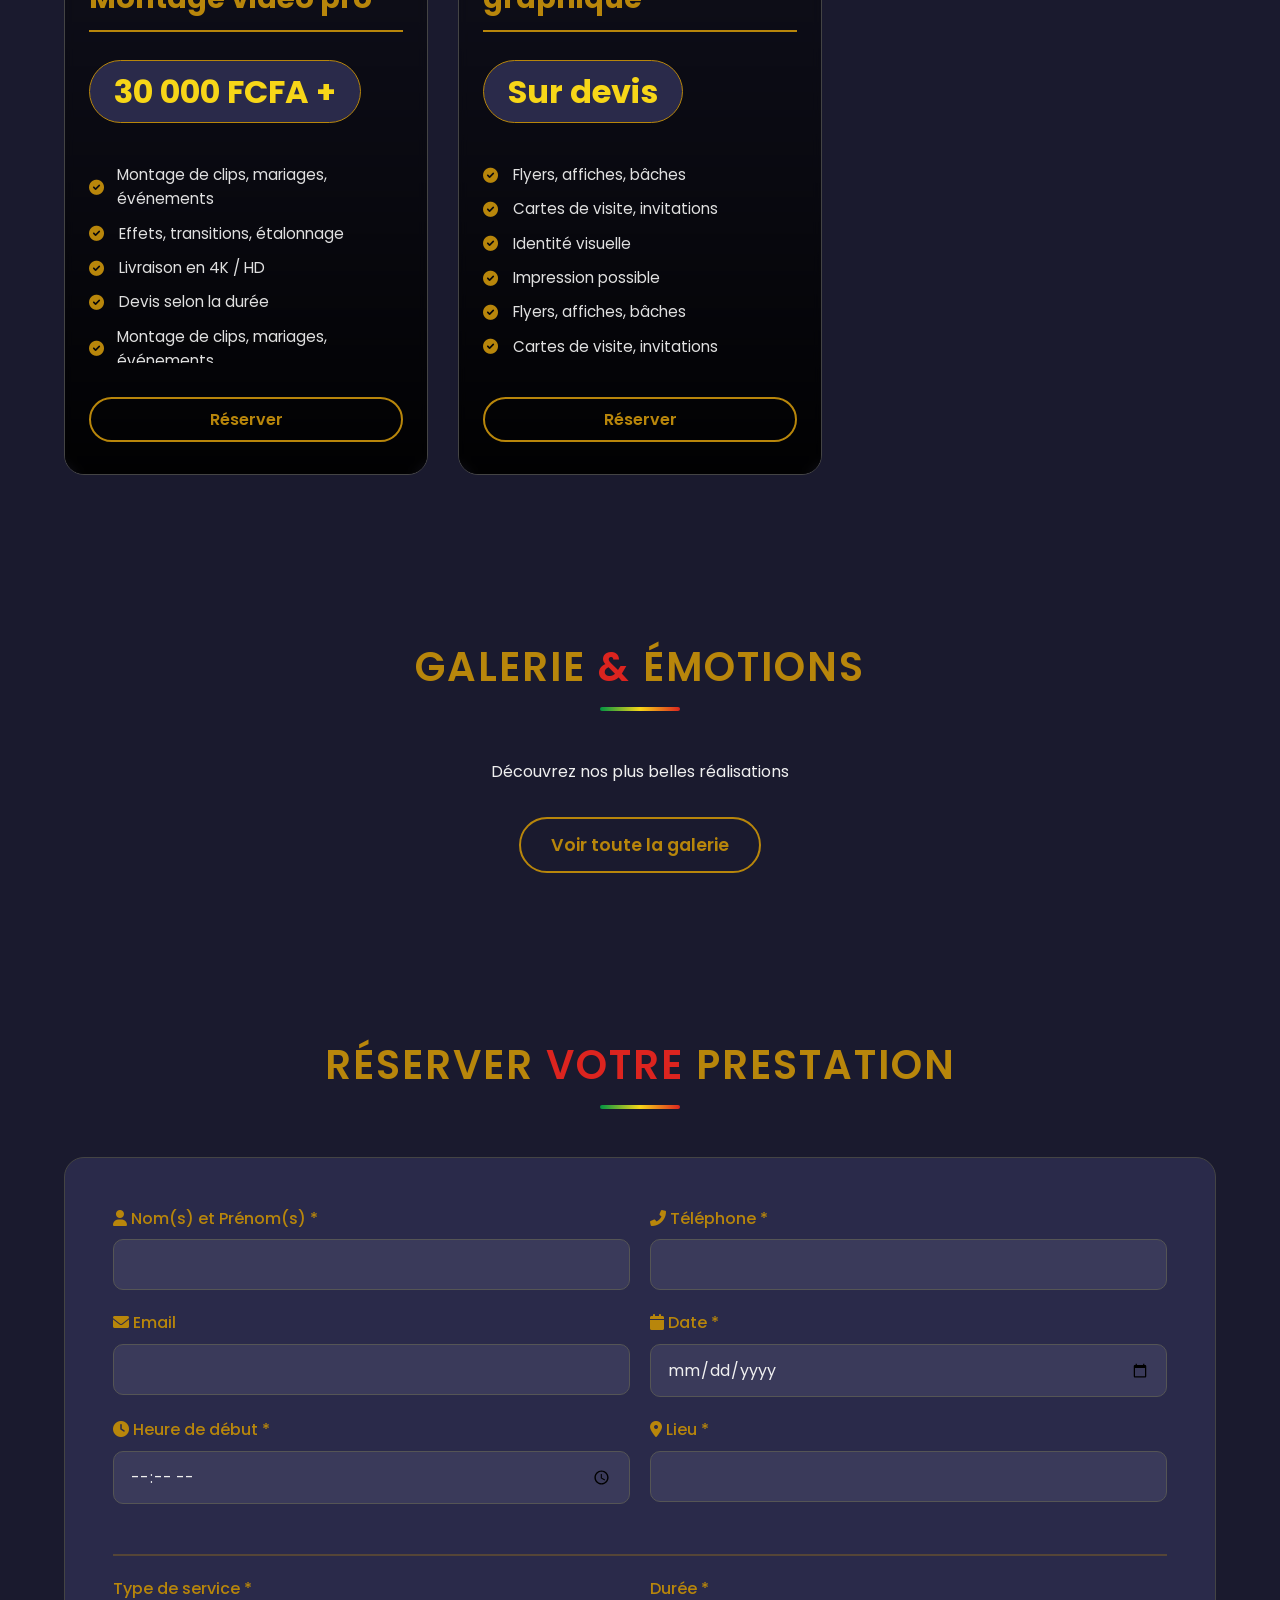
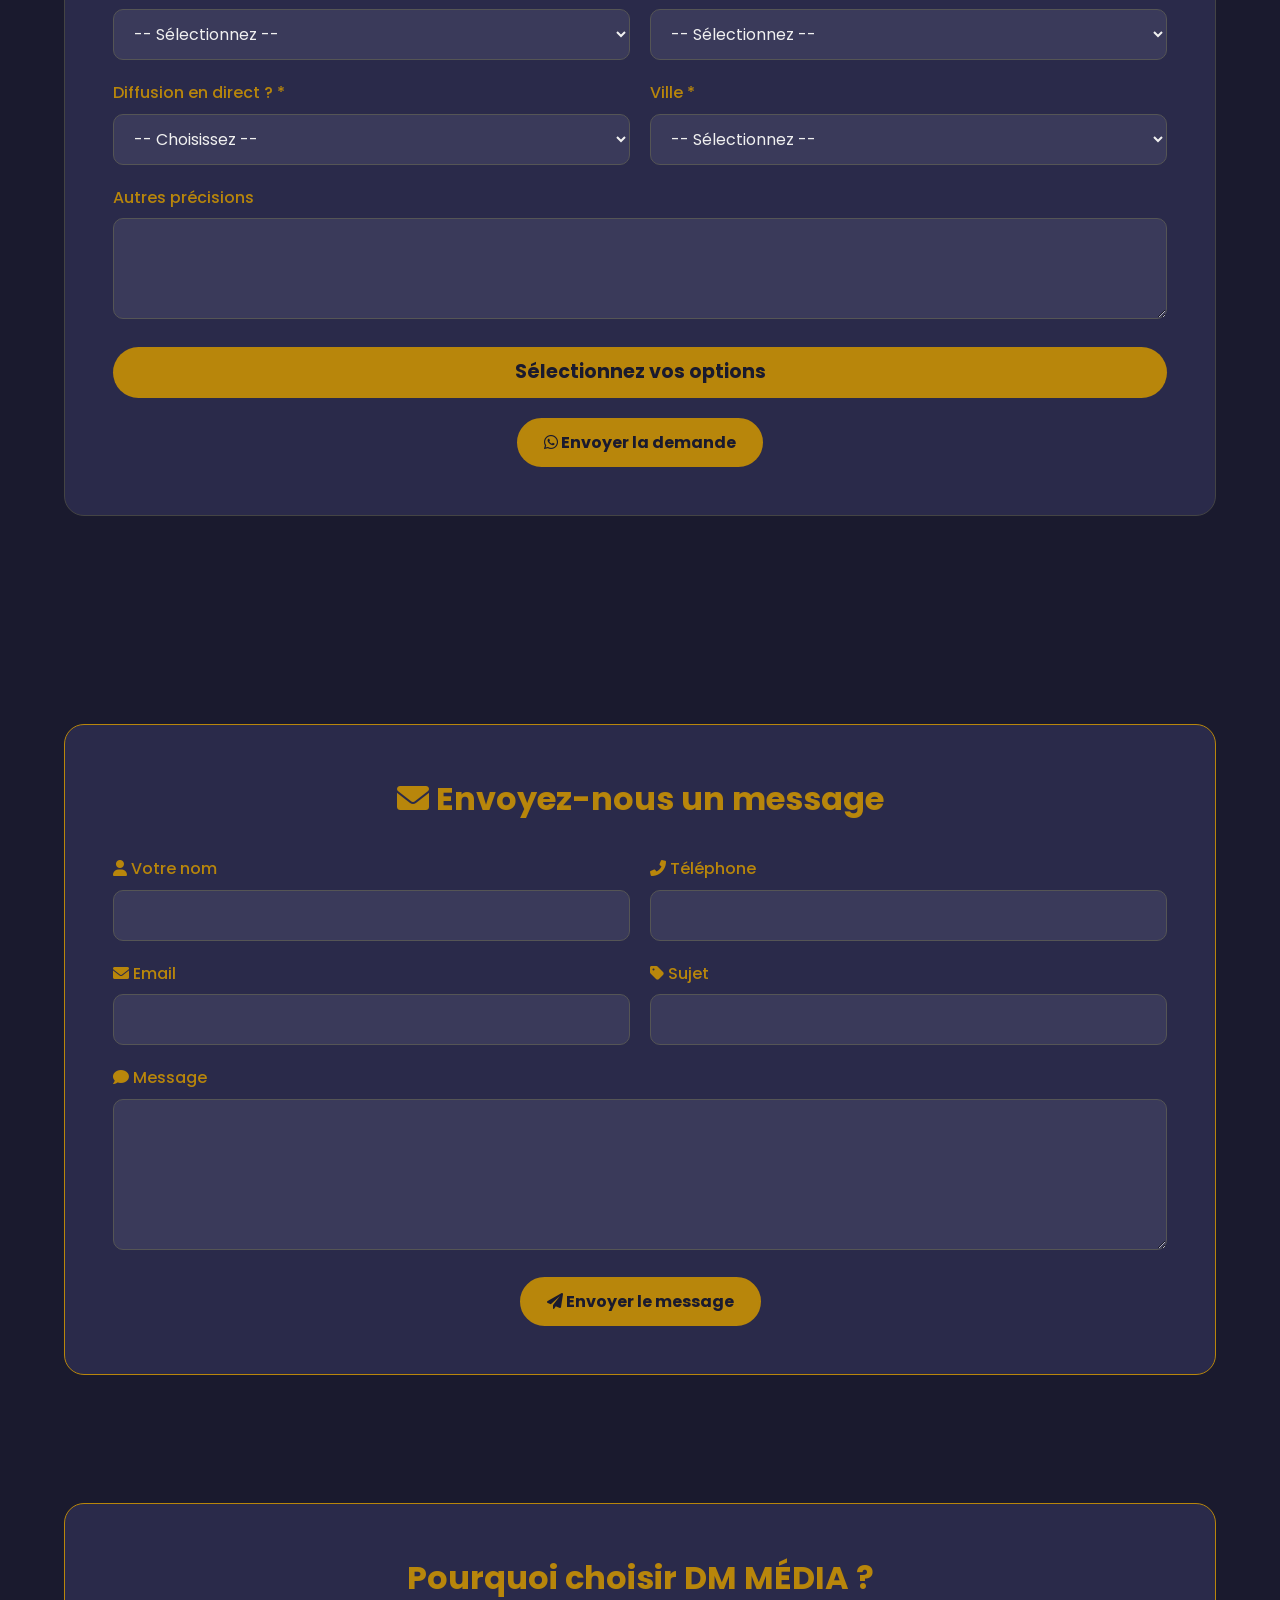
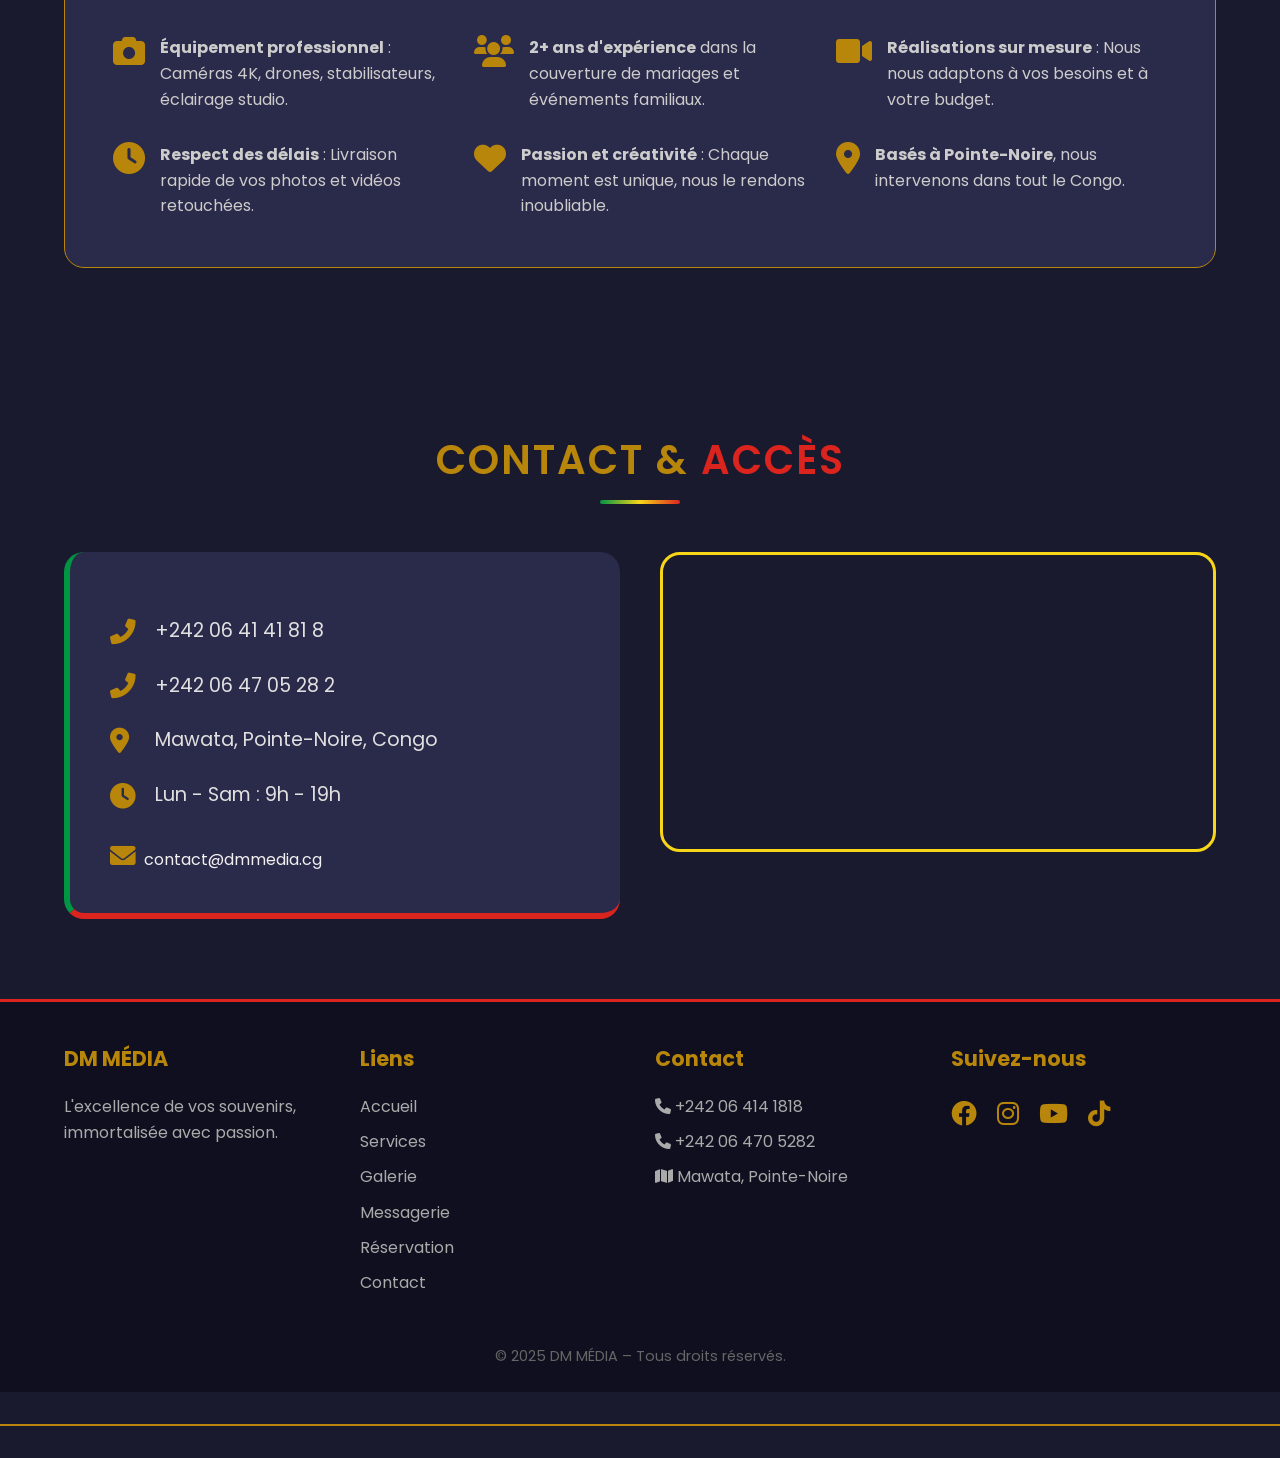
==== commit e51d0567: "mise a jours" ====
--- a/index.html
+++ b/index.html
@@ -17,7 +17,7 @@
       <a href="#accueil">Accueil</a>
       <a href="#services">Services</a>
       <a href="galerie.html">Galerie</a>
-       <a href="Messagerie.html">Galerie</a>
+       <a href="Messagerie.html">Message</a>
       <a href="#reservation">Réservation</a>
       <a href="#contact">Contact</a>
     </div>
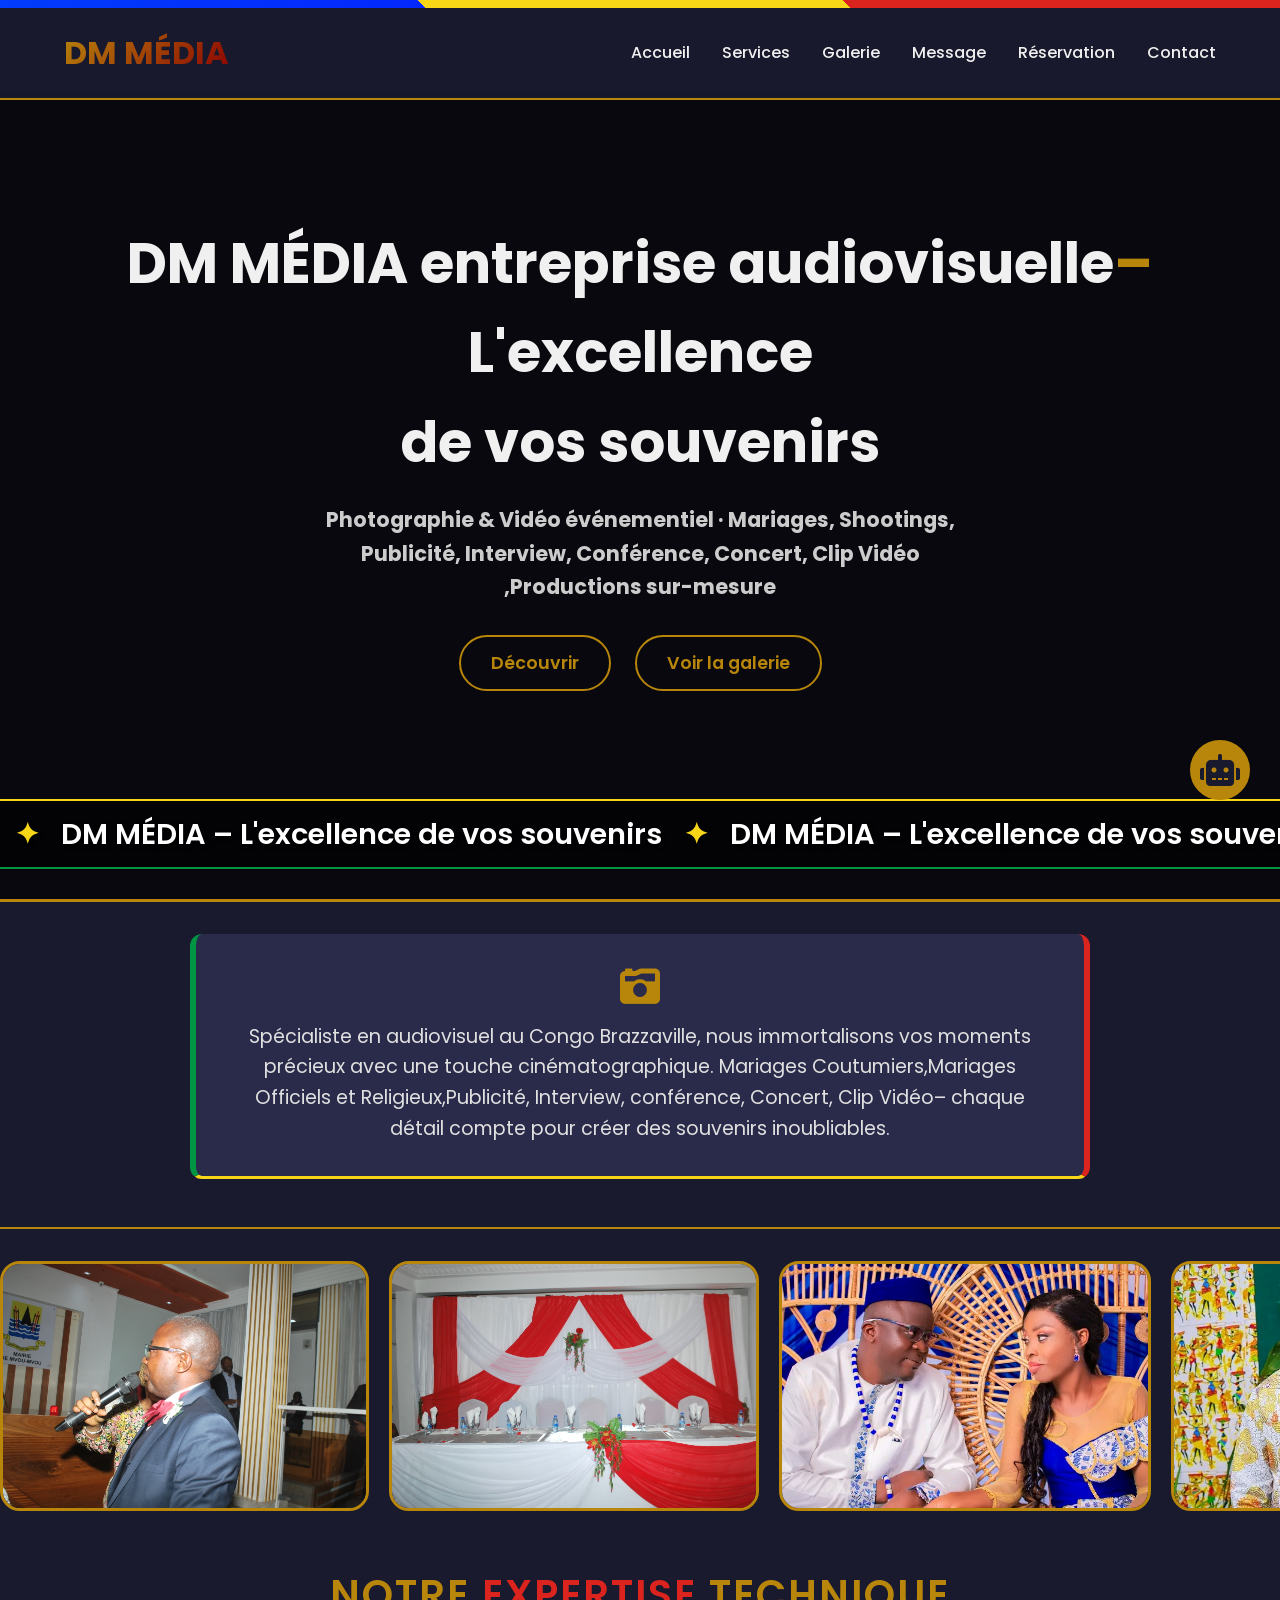
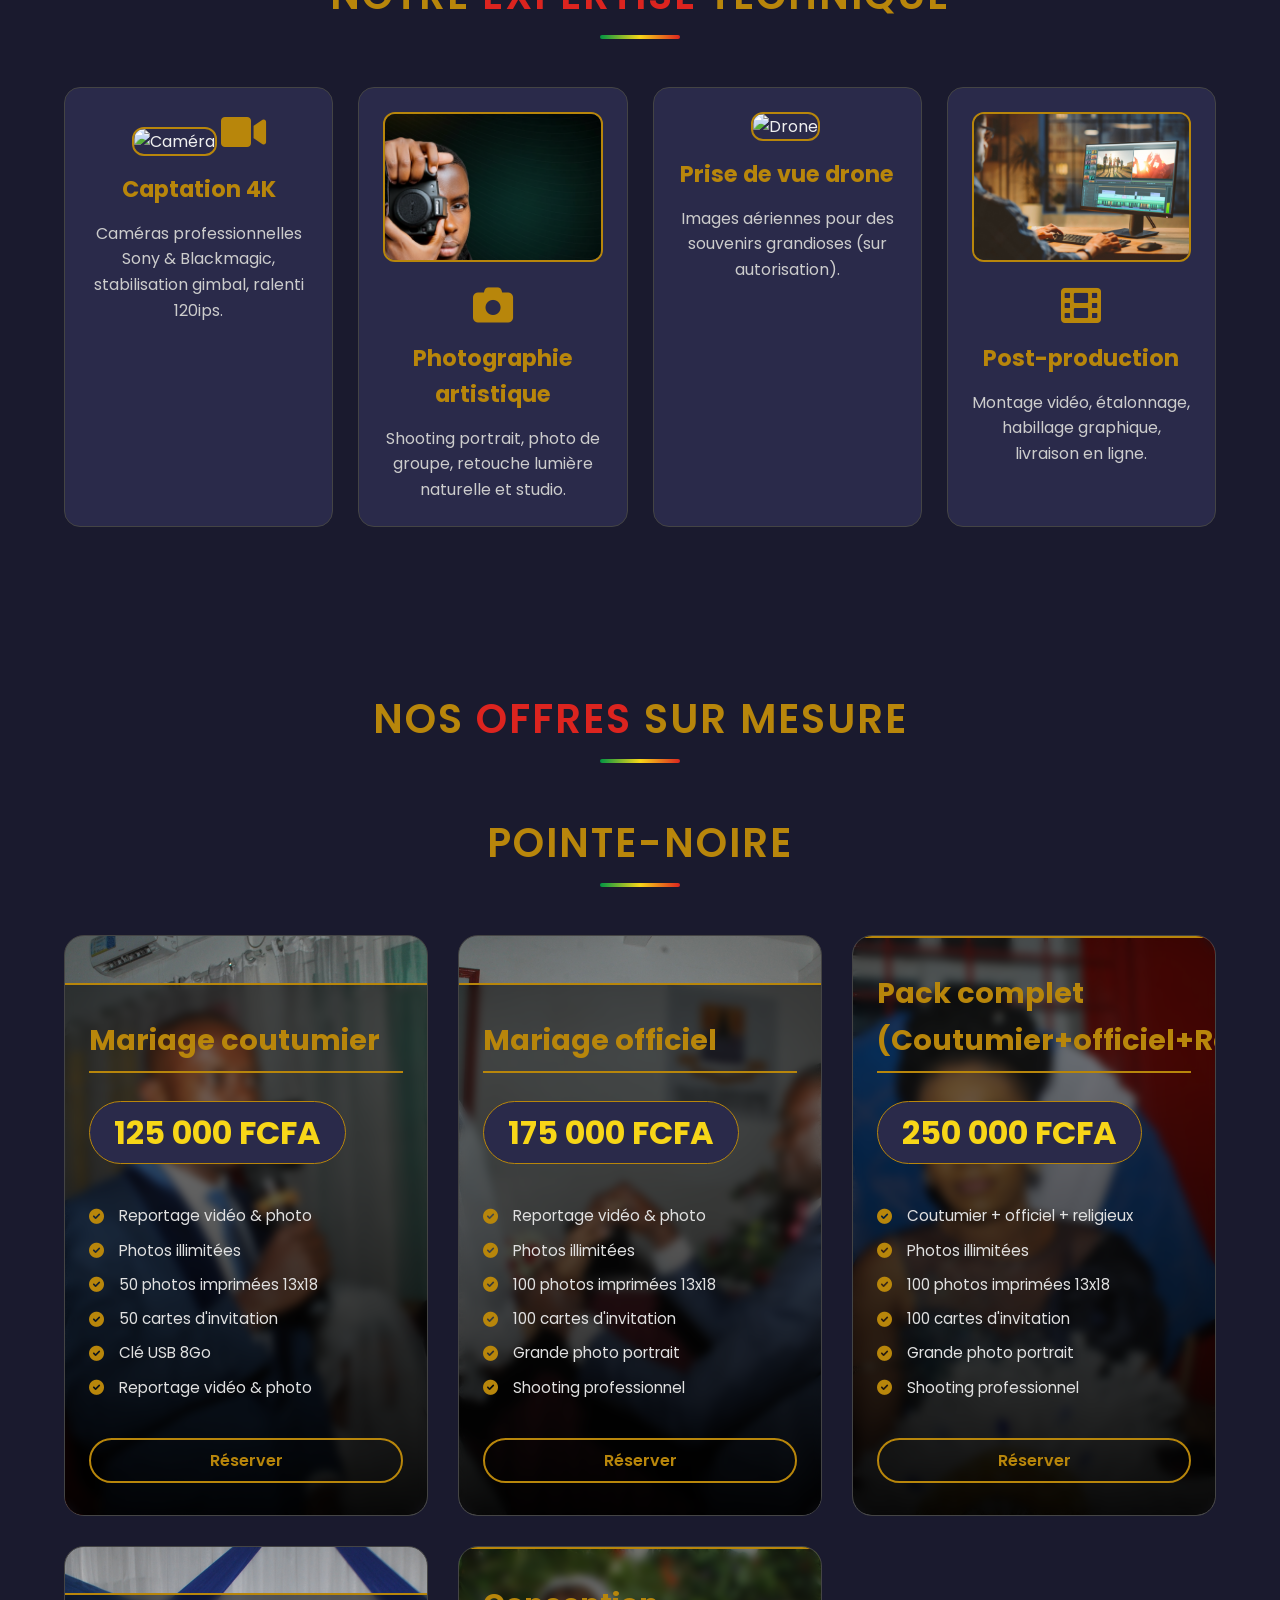
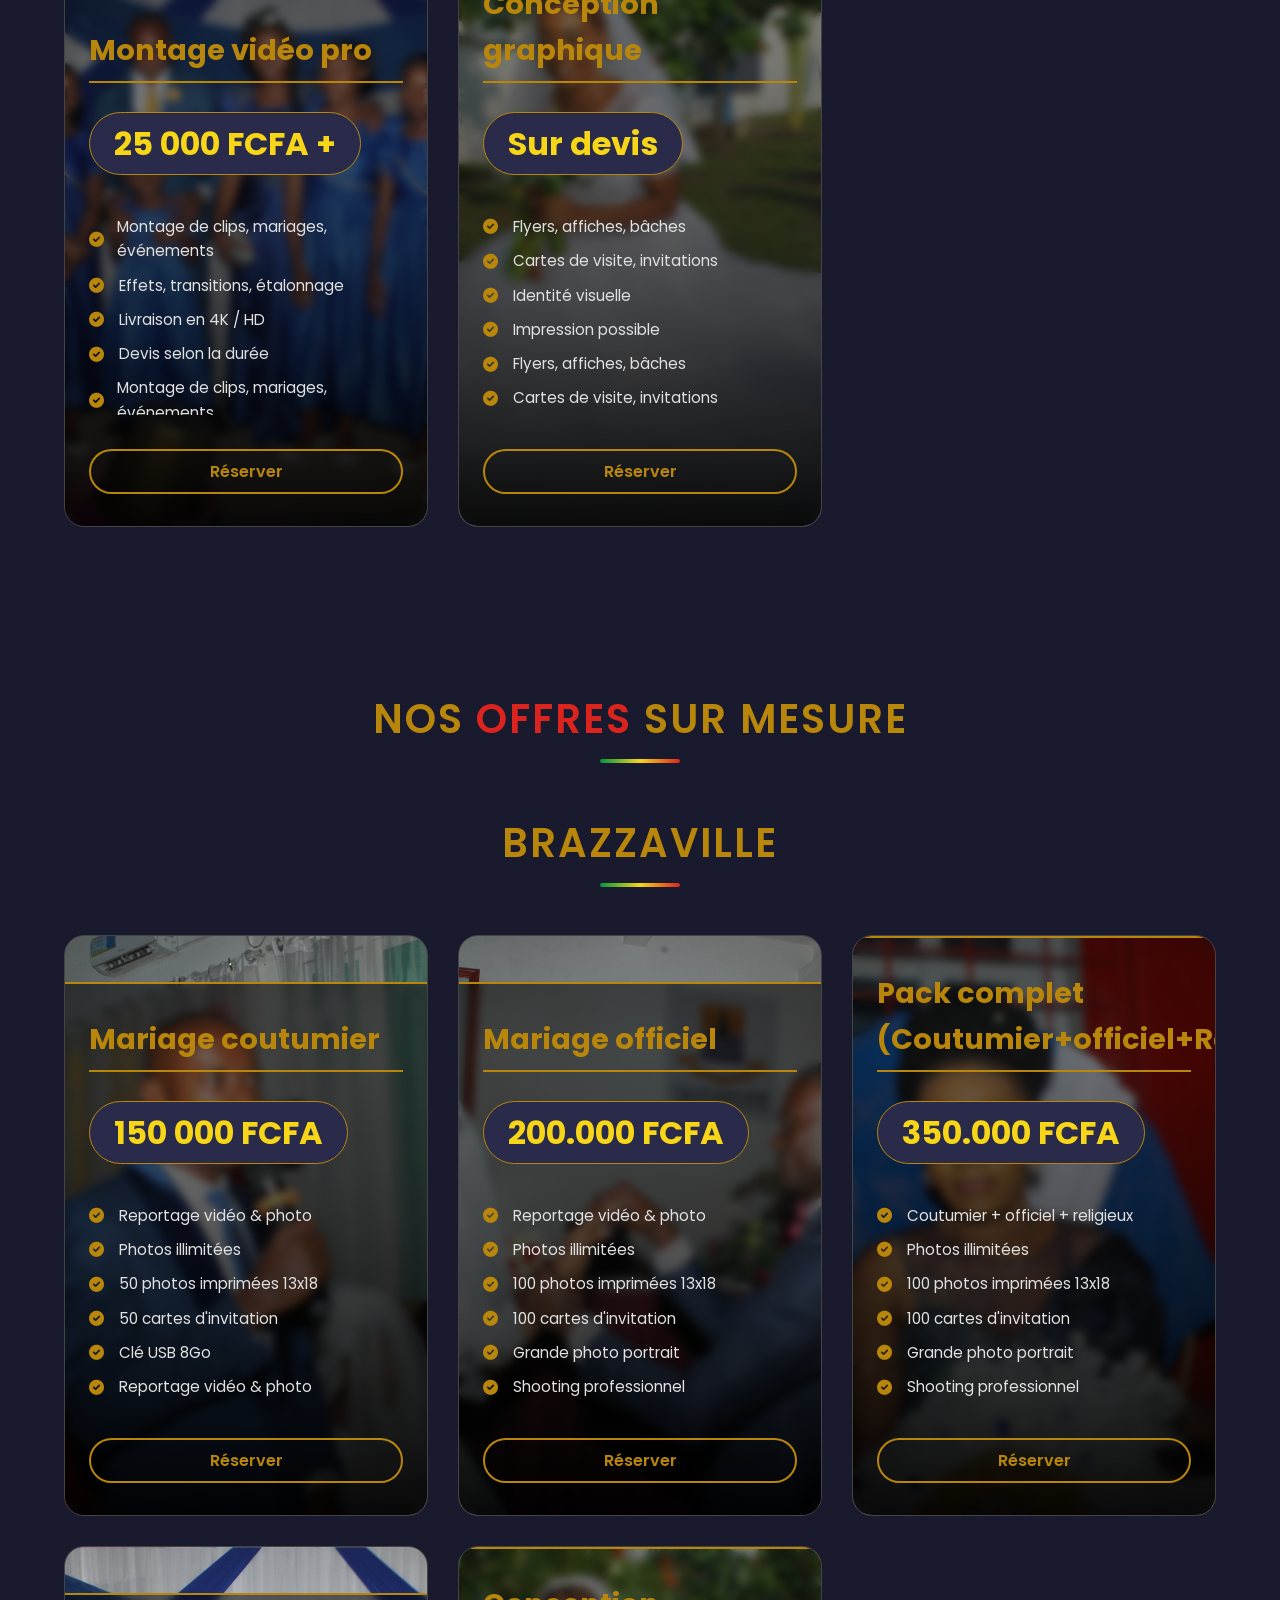
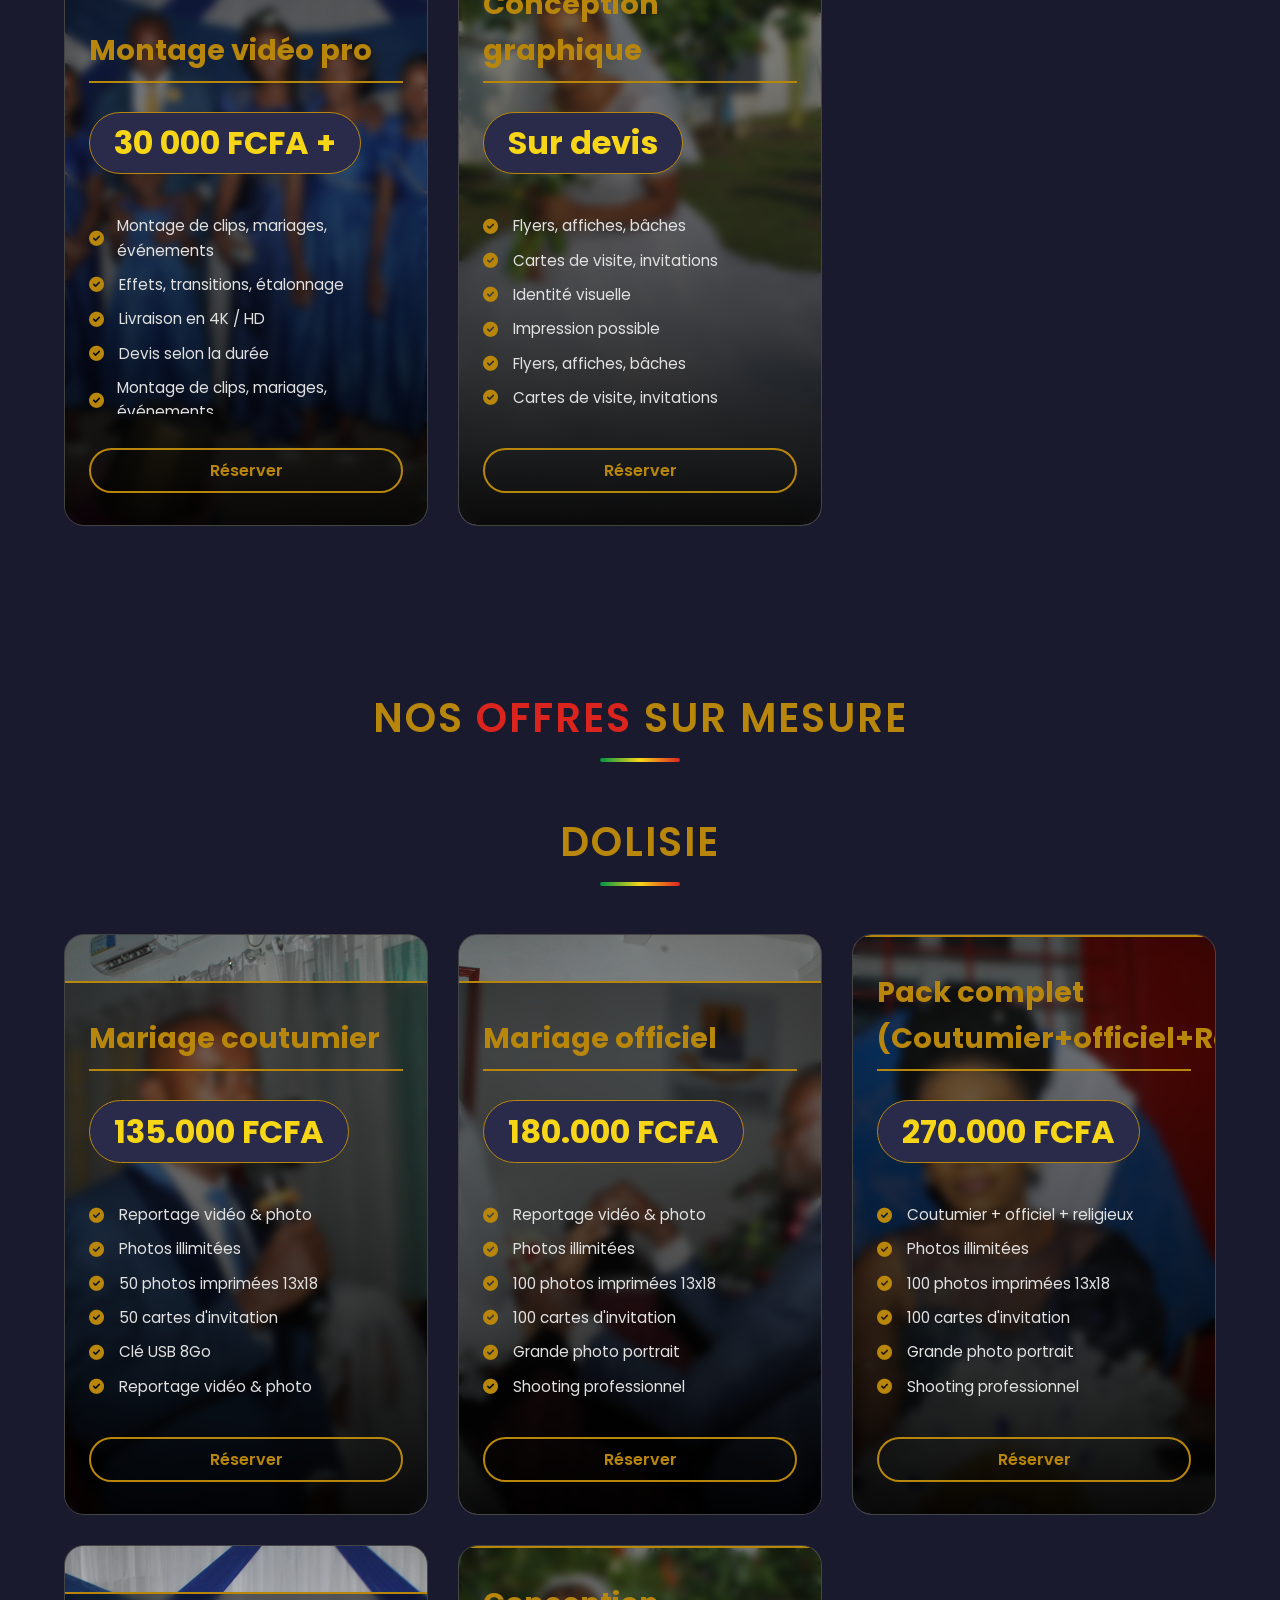
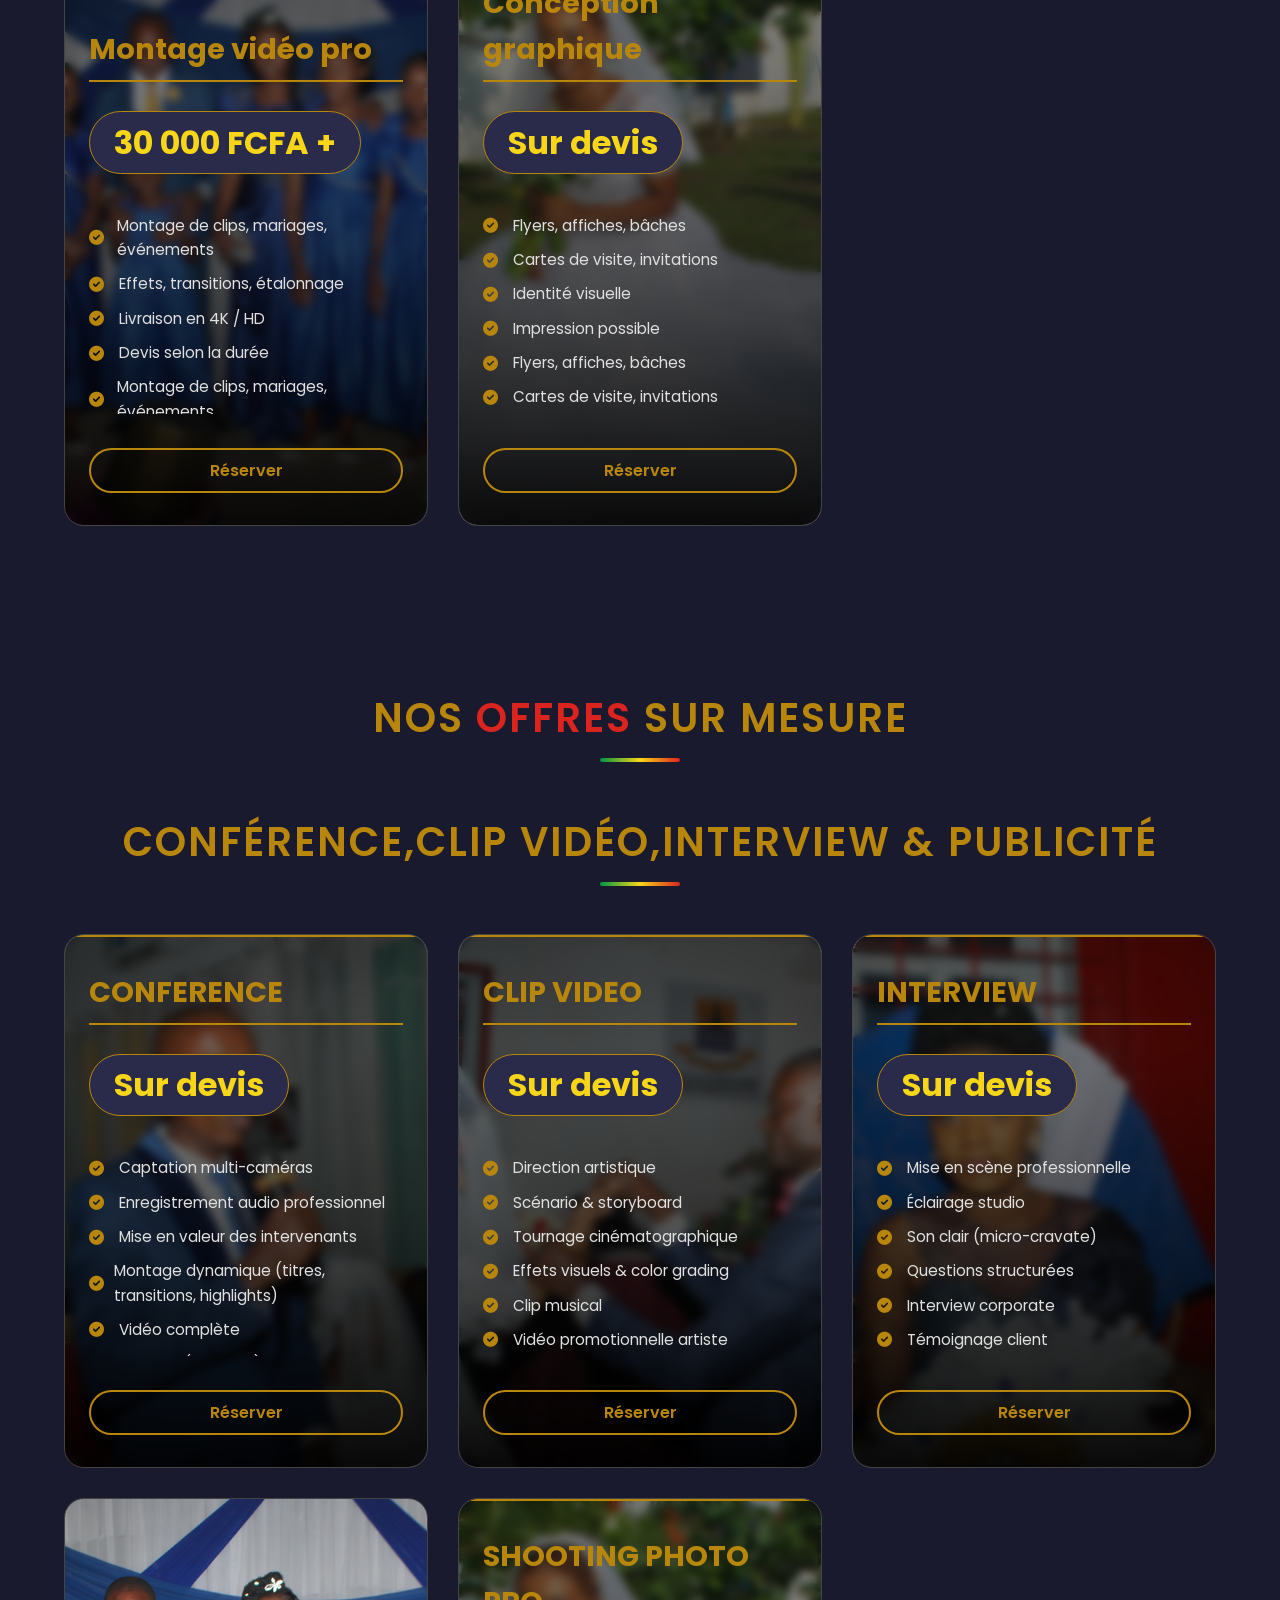
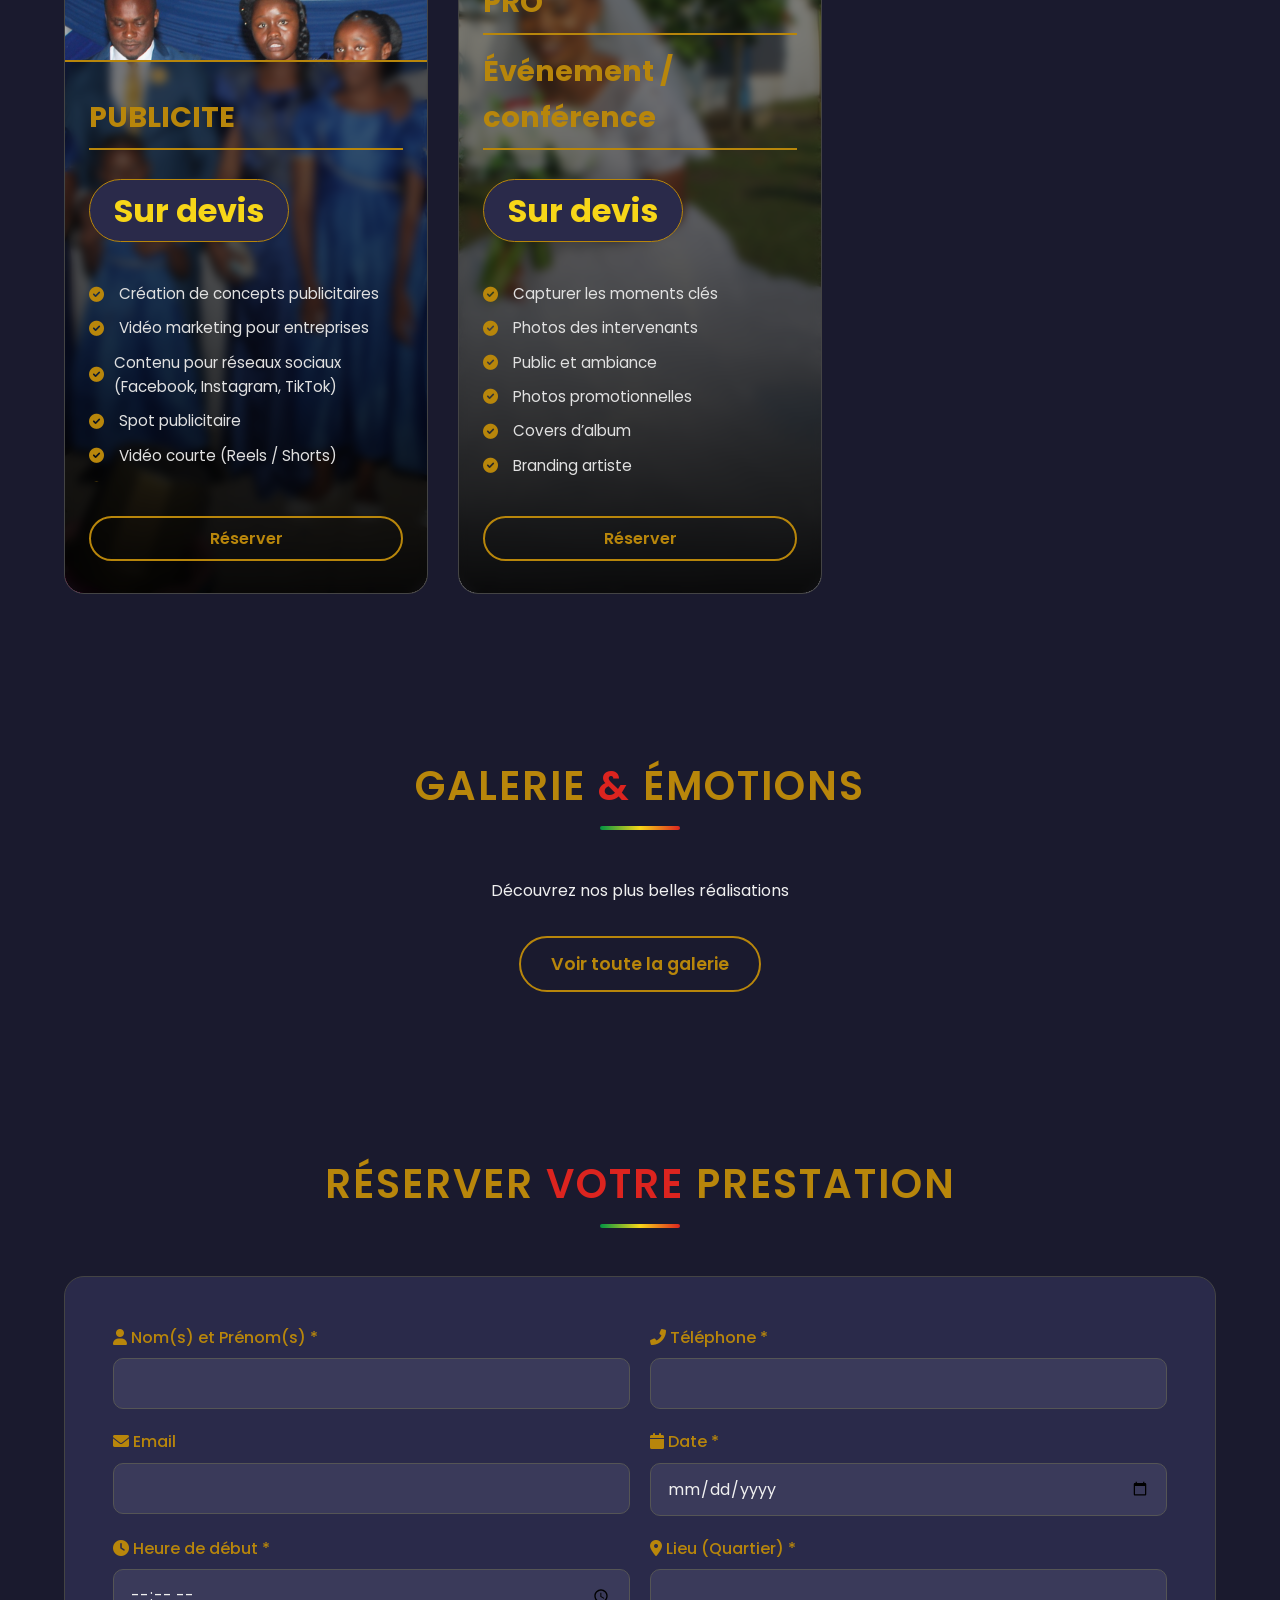
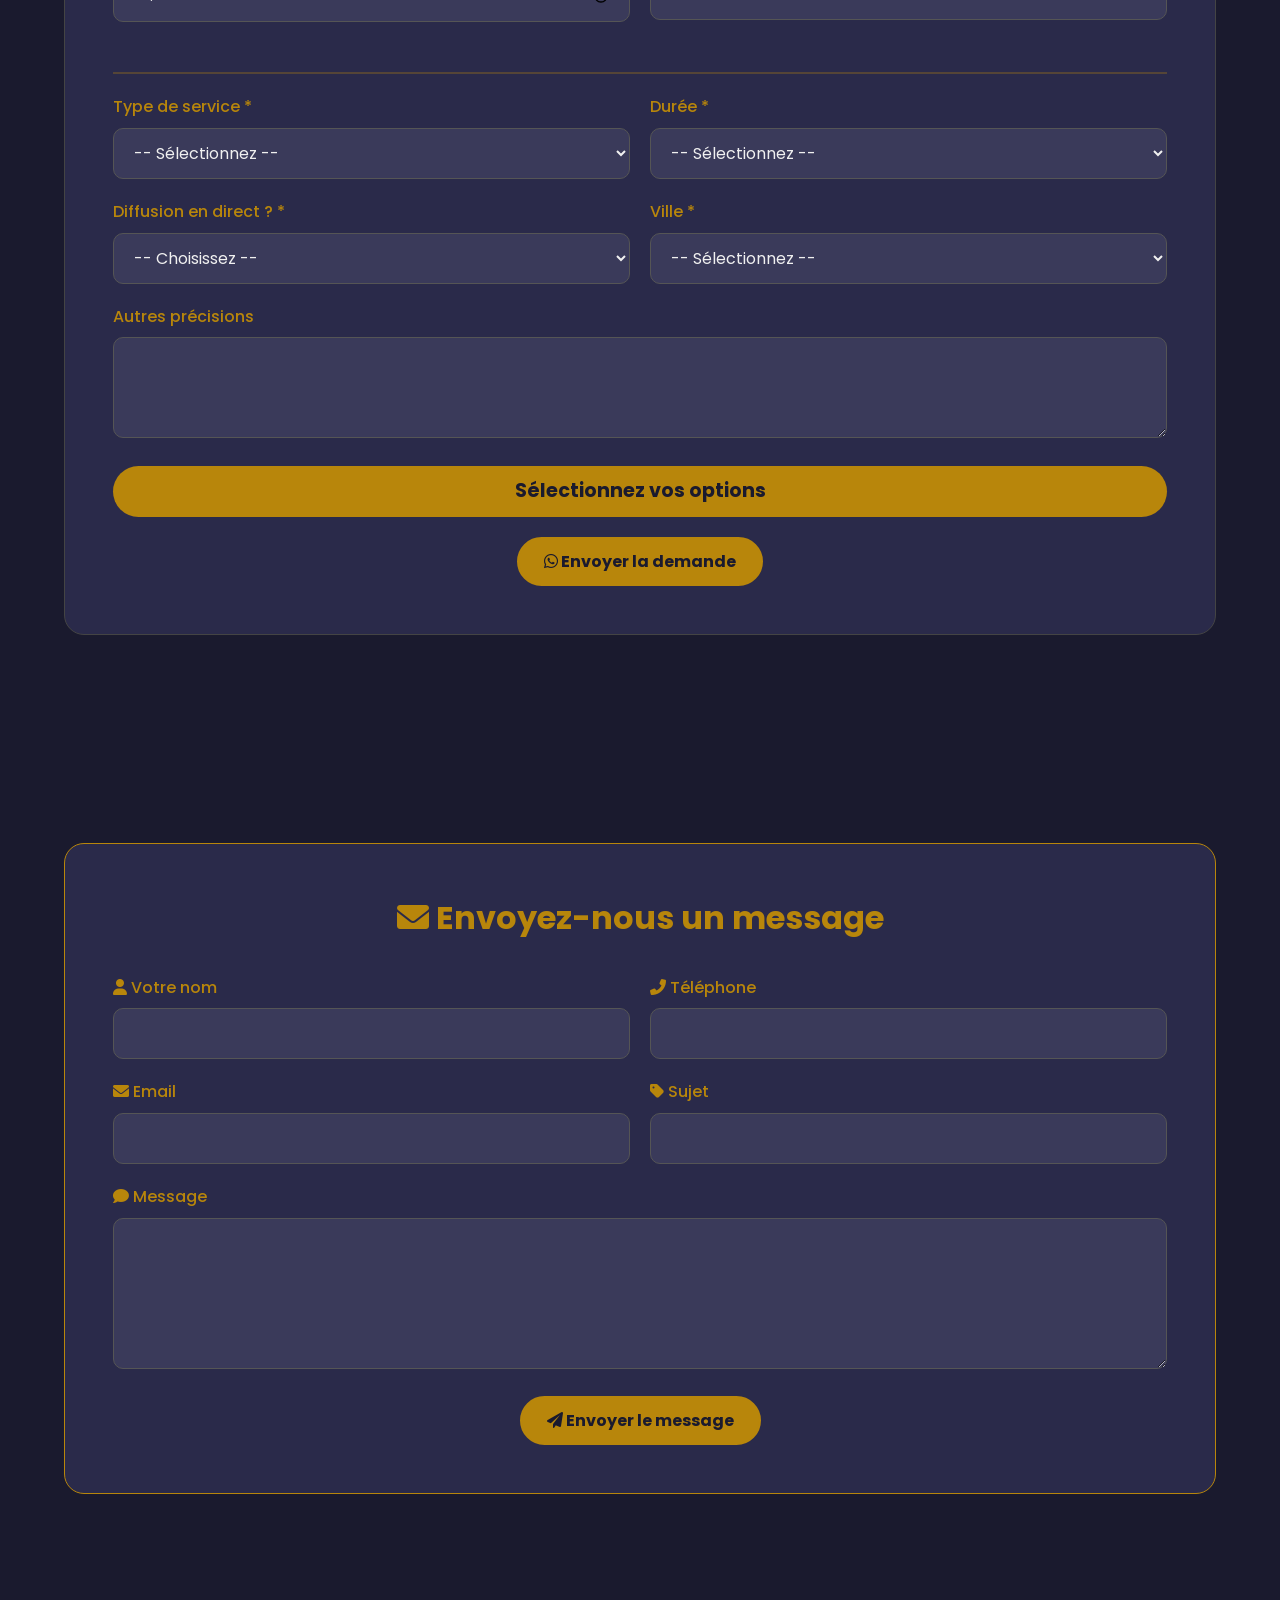
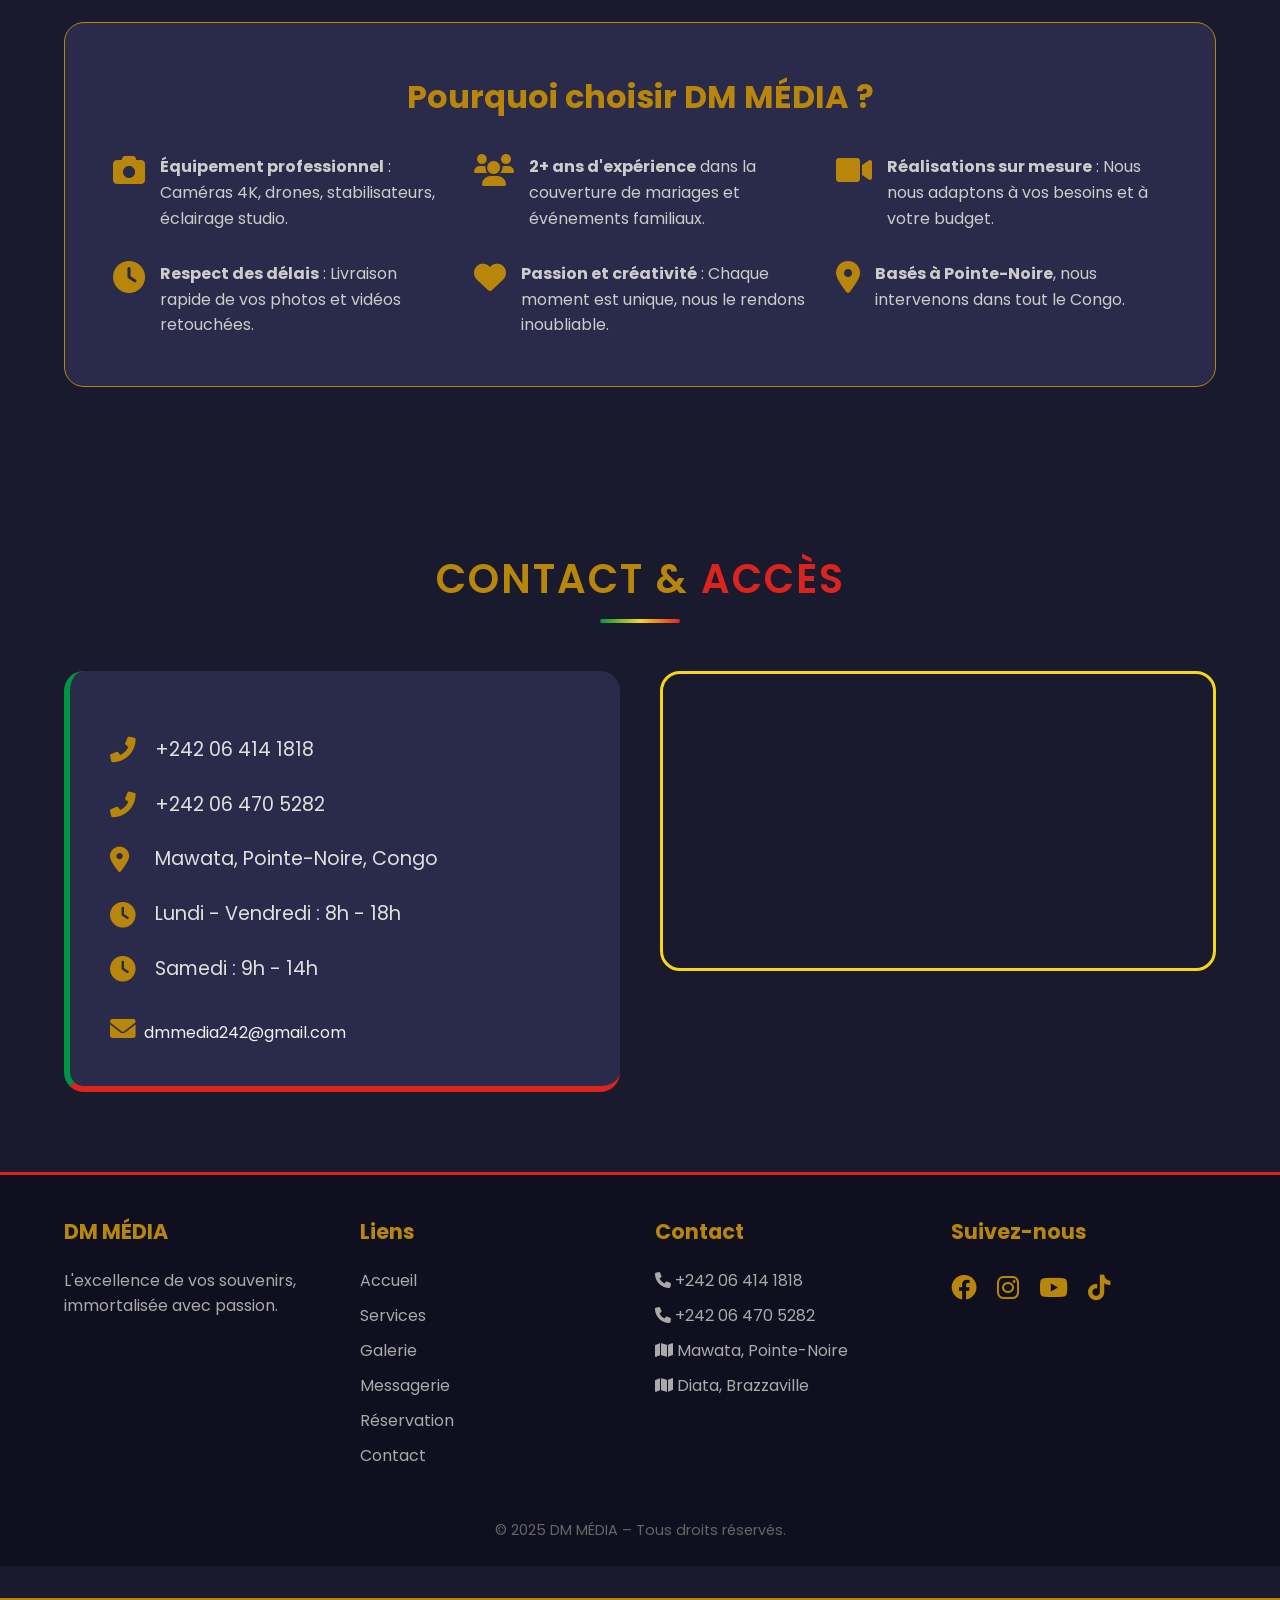
==== commit 0809c249: "mise a jours" ====
--- a/index.html
+++ b/index.html
@@ -37,15 +37,14 @@
     </div>
     <div class="marquee">
       <div class="marquee-content">
-        <span>✦</span> DM MÉDIA – L'excellence de vos souvenirs <span>✦</span> DM MÉDIA – L'excellence de vos souvenirs <span>✦</span>
-      </div>
-    </div>
-  </section>
-
+        <span>✦</span> DM MÉDIA – L'excellence de vos souvenirs <span>✦</span> DM MÉDIA – L'excellence de vos souvenirs <span>✦</span>DM MÉDIA – L'excellence de vos souvenirs <span>✦</span>DM MÉDIA – L'excellence de vos souvenirs <span>✦</span>
+      </div>
+    </div>
+  </section> 
   <div style="padding: 2rem 5% 0;">
     <div class="intro-text">
       <i class="fas fa-camera-retro" style="color: #b8860b; font-size: 2.5rem; margin-bottom: 1rem;"></i>
-      <p>Spécialiste en audiovisuel à Pointe-Noire, nous immortalisons vos moments précieux avec une touche cinématographique. Mariages Coutumiers,Mariages Officiels et Religieux,Publicité, Interview, conférence, Concert, Clip Vidéo– chaque détail compte pour créer des souvenirs inoubliables.</p>
+      <p>Spécialiste en audiovisuel au Congo Brazzaville, nous immortalisons vos moments précieux avec une touche cinématographique. Mariages Coutumiers,Mariages Officiels et Religieux,Publicité, Interview, conférence, Concert, Clip Vidéo– chaque détail compte pour créer des souvenirs inoubliables.</p>
     </div>
   </div>
 
@@ -65,8 +64,7 @@
       <img src="image/1768990124295_1.jpg" alt="Mariage">
       <img src="image/1768990173551_1.jpg" alt="Mariage">
     </div>
-  </div>
-
+  </div><br><br>
   <section id="av-info" style="padding-top: 0;">
     <h2 class="section-title">Notre <span>expertise</span> technique</h2>
     <div class="av-info">
@@ -329,6 +327,269 @@
       </div>
     </div>
   </section>
+  <section id="services">
+    <h2 class="section-title">Nos <span>offres</span> sur mesure</h2>
+     <h2 class="section-title">Dolisie</h2>
+    <div class="services-grid">
+      <!-- Dolisie -->
+      <div class="service-card">
+        <div class="service-content">
+          <h3>Mariage coutumier </h3>
+          <div class="price">135.000 FCFA</div>
+          <div class="service-list">
+            <ul>
+              <li><i class="fas fa-check-circle"></i> Reportage vidéo & photo</li>
+              <li><i class="fas fa-check-circle"></i> Photos illimitées</li>
+              <li><i class="fas fa-check-circle"></i> 50 photos imprimées 13x18</li>
+              <li><i class="fas fa-check-circle"></i> 50 cartes d'invitation</li>
+              <li><i class="fas fa-check-circle"></i> Clé USB 8Go</li>
+              <li><i class="fas fa-check-circle"></i> Reportage vidéo & photo</li>
+              <li><i class="fas fa-check-circle"></i> Photos illimitées</li>
+              <li><i class="fas fa-check-circle"></i> 50 photos imprimées 13x18</li>
+              <li><i class="fas fa-check-circle"></i> 50 cartes d'invitation</li>
+              <li><i class="fas fa-check-circle"></i> Clé USB 8Go</li>
+            </ul>
+          </div>
+          <button class="btn-reserver" onclick="document.getElementById('reservation').scrollIntoView({behavior:'smooth'})">Réserver</button>
+        </div>
+      </div>
+      <div class="service-card">
+        <div class="service-content">
+          <h3>Mariage officiel </h3>
+          <div class="price">180.000 FCFA</div>
+          <div class="service-list">
+            <ul>
+              <li><i class="fas fa-check-circle"></i> Reportage vidéo & photo</li>
+              <li><i class="fas fa-check-circle"></i> Photos illimitées</li>
+              <li><i class="fas fa-check-circle"></i> 100 photos imprimées 13x18</li>
+              <li><i class="fas fa-check-circle"></i> 100 cartes d'invitation</li>
+              <li><i class="fas fa-check-circle"></i> Grande photo portrait</li>
+              <li><i class="fas fa-check-circle"></i> Shooting professionnel</li>
+              <li><i class="fas fa-check-circle"></i> Clé USB 8Go</li>
+              <li><i class="fas fa-check-circle"></i> Reportage vidéo & photo</li>
+              <li><i class="fas fa-check-circle"></i> Photos illimitées</li>
+              <li><i class="fas fa-check-circle"></i> 100 photos imprimées 13x18</li>
+              <li><i class="fas fa-check-circle"></i> 100 cartes d'invitation</li>
+              <li><i class="fas fa-check-circle"></i> Grande photo portrait</li>
+              <li><i class="fas fa-check-circle"></i> Shooting professionnel</li>
+              <li><i class="fas fa-check-circle"></i> Clé USB 16Go</li>
+            </ul>
+          </div>
+          <button class="btn-reserver" onclick="document.getElementById('reservation').scrollIntoView({behavior:'smooth'})">Réserver</button>
+        </div>
+      </div>
+      <div class="service-card">
+        <div class="service-content">
+          <h3>Pack complet (Coutumier+officiel+Religieux)</h3>
+          <div class="price">270.000 FCFA</div>
+          <div class="service-list">
+            <ul>
+              <li><i class="fas fa-check-circle"></i> Coutumier + officiel + religieux</li>
+              <li><i class="fas fa-check-circle"></i> Photos illimitées</li>
+              <li><i class="fas fa-check-circle"></i> 100 photos imprimées 13x18</li>
+              <li><i class="fas fa-check-circle"></i> 100 cartes d'invitation</li>
+              <li><i class="fas fa-check-circle"></i> Grande photo portrait</li>
+              <li><i class="fas fa-check-circle"></i> Shooting professionnel</li>
+              <li><i class="fas fa-check-circle"></i> Clé USB 8Go</li>
+              <li><i class="fas fa-check-circle"></i> Coutumier + officiel + religieux</li>
+              <li><i class="fas fa-check-circle"></i> Photos illimitées</li>
+              <li><i class="fas fa-check-circle"></i> 100 photos imprimées 13x18</li>
+              <li><i class="fas fa-check-circle"></i> 100 cartes d'invitation</li>
+              <li><i class="fas fa-check-circle"></i> Grande photo portrait</li>
+              <li><i class="fas fa-check-circle"></i> Shooting professionnel</li>
+              <li><i class="fas fa-check-circle"></i> Clé USB 16Go</li>
+            </ul>
+          </div>
+          <button class="btn-reserver" onclick="document.getElementById('reservation').scrollIntoView({behavior:'smooth'})">Réserver</button>
+        </div>
+      </div>
+      <div class="service-card">
+        <div class="service-content">
+          <h3>Montage vidéo pro</h3>
+          <div class="price">30 000 FCFA +</div>
+          <div class="service-list">
+            <ul>
+              <li><i class="fas fa-check-circle"></i> Montage de clips, mariages, événements</li>
+              <li><i class="fas fa-check-circle"></i> Effets, transitions, étalonnage</li>
+              <li><i class="fas fa-check-circle"></i> Livraison en 4K / HD</li>
+              <li><i class="fas fa-check-circle"></i> Devis selon la durée</li>
+              <li><i class="fas fa-check-circle"></i> Montage de clips, mariages, événements</li>
+              <li><i class="fas fa-check-circle"></i> Effets, transitions, étalonnage</li>
+              <li><i class="fas fa-check-circle"></i> Livraison en 4K / HD</li>
+              <li><i class="fas fa-check-circle"></i> Devis selon la durée</li>
+            </ul>
+          </div>
+          <button class="btn-reserver" onclick="document.getElementById('reservation').scrollIntoView({behavior:'smooth'})">Réserver</button>
+        </div>
+      </div>
+      <div class="service-card">
+        <div class="service-content">
+          <h3>Conception graphique</h3>
+          <div class="price">Sur devis</div>
+          <div class="service-list">
+            <ul>
+              <li><i class="fas fa-check-circle"></i> Flyers, affiches, bâches</li>
+              <li><i class="fas fa-check-circle"></i> Cartes de visite, invitations</li>
+              <li><i class="fas fa-check-circle"></i> Identité visuelle</li>
+              <li><i class="fas fa-check-circle"></i> Impression possible</li>
+              <li><i class="fas fa-check-circle"></i> Flyers, affiches, bâches</li>
+              <li><i class="fas fa-check-circle"></i> Cartes de visite, invitations</li>
+              <li><i class="fas fa-check-circle"></i> Identité visuelle</li>
+              <li><i class="fas fa-check-circle"></i> Impression possible</li>
+            </ul>
+          </div>
+          <button class="btn-reserver" onclick="document.getElementById('reservation').scrollIntoView({behavior:'smooth'})">Réserver</button>
+        </div>
+      </div>
+    </div>
+  </section>
+  
+  <section id="services">
+    <h2 class="section-title">Nos <span>offres</span> sur mesure</h2>
+     <h2 class="section-title">Conférence,Clip vidéo,Interview & Publicité</h2>
+    <div class="services-grid">
+      <!-- D'autres services -->
+      <div class="service-card">
+        <div class="service-content">
+          <h3>CONFERENCE </h3>
+          <div class="price">Sur devis</div>
+          <div class="service-list">
+            <ul>
+              <li><i class="fas fa-check-circle"></i> Captation multi-caméras</li>
+              <li><i class="fas fa-check-circle"></i> Enregistrement audio professionnel</li>
+              <li><i class="fas fa-check-circle"></i> Mise en valeur des intervenants</li>
+              <li><i class="fas fa-check-circle"></i> Montage dynamique (titres, transitions, highlights)</li>
+              <li><i class="fas fa-check-circle"></i> Vidéo complète</li>
+              <li><i class="fas fa-check-circle"></i> Résumé (highlight)</li>
+              <li><i class="fas fa-check-circle"></i> Version réseaux sociaux</li>
+              <li><i class="fas fa-check-circle"></i> Captation multi-caméras</li>
+              <li><i class="fas fa-check-circle"></i> Enregistrement audio professionnel</li>
+              <li><i class="fas fa-check-circle"></i> Mise en valeur des intervenants</li>
+              <li><i class="fas fa-check-circle"></i> Montage dynamique (titres, transitions, highlights)</li>
+              <li><i class="fas fa-check-circle"></i> Vidéo complète</li>
+              <li><i class="fas fa-check-circle"></i> Résumé (highlight)</li>
+              <li><i class="fas fa-check-circle"></i> Version réseaux sociaux</li>
+            </ul>
+          </div>
+          <button class="btn-reserver" onclick="document.getElementById('reservation').scrollIntoView({behavior:'smooth'})">Réserver</button>
+        </div>
+      </div>
+      <div class="service-card">
+        <div class="service-content">
+          <h3>CLIP VIDEO</h3>
+          <div class="price">Sur devis</div>
+          <div class="service-list">
+            <ul>
+              <li><i class="fas fa-check-circle"></i> Direction artistique</li>
+              <li><i class="fas fa-check-circle"></i> Scénario & storyboard</li>
+              <li><i class="fas fa-check-circle"></i> Tournage cinématographique</li>
+              <li><i class="fas fa-check-circle"></i> Effets visuels & color grading</li>
+              <li><i class="fas fa-check-circle"></i> Clip musical</li>
+              <li><i class="fas fa-check-circle"></i> Vidéo promotionnelle artiste</li>
+              <li><i class="fas fa-check-circle"></i>Clip storytelling</li>
+              <li><i class="fas fa-check-circle"></i> Direction artistique</li>
+              <li><i class="fas fa-check-circle"></i> Scénario & storyboard</li>
+              <li><i class="fas fa-check-circle"></i> Tournage cinématographique</li>
+              <li><i class="fas fa-check-circle"></i> Effets visuels & color grading</li>
+              <li><i class="fas fa-check-circle"></i> Clip musical</li>
+              <li><i class="fas fa-check-circle"></i> Vidéo promotionnelle artiste</li>
+              <li><i class="fas fa-check-circle"></i>Clip storytelling</li>
+
+            </ul>
+          </div>
+          <button class="btn-reserver" onclick="document.getElementById('reservation').scrollIntoView({behavior:'smooth'})">Réserver</button>
+        </div>
+      </div>
+      <div class="service-card">
+        <div class="service-content">
+          <h3>INTERVIEW</h3>
+          <div class="price">Sur devis</div>
+          <div class="service-list">
+            <ul>
+              <li><i class="fas fa-check-circle"></i> Mise en scène professionnelle</li>
+              <li><i class="fas fa-check-circle"></i> Éclairage studio</li>
+              <li><i class="fas fa-check-circle"></i> Son clair (micro-cravate)</li>
+              <li><i class="fas fa-check-circle"></i> Questions structurées</li>
+              <li><i class="fas fa-check-circle"></i> Interview corporate</li>
+              <li><i class="fas fa-check-circle"></i> Témoignage client</li>
+              <li><i class="fas fa-check-circle"></i> Podcast vidéo</li>
+              <li><i class="fas fa-check-circle"></i> Mise en scène professionnelle</li>
+              <li><i class="fas fa-check-circle"></i> Éclairage studio</li>
+              <li><i class="fas fa-check-circle"></i> Son clair (micro-cravate)</li>
+              <li><i class="fas fa-check-circle"></i> Questions structurées</li>
+              <li><i class="fas fa-check-circle"></i> Interview corporate</li>
+              <li><i class="fas fa-check-circle"></i> Témoignage client</li>
+              <li><i class="fas fa-check-circle"></i> Podcast vidéo</li>
+
+            </ul>
+          </div>
+          <button class="btn-reserver" onclick="document.getElementById('reservation').scrollIntoView({behavior:'smooth'})">Réserver</button>
+        </div>
+      </div>
+      <div class="service-card">
+        <div class="service-content">
+          <h3>PUBLICITE</h3>
+          <div class="price">Sur devis</div>
+          <div class="service-list">
+            <ul>
+              <li><i class="fas fa-check-circle"></i> Création de concepts publicitaires</li>
+              <li><i class="fas fa-check-circle"></i> Vidéo marketing pour entreprises</li>
+              <li><i class="fas fa-check-circle"></i> Contenu pour réseaux sociaux (Facebook, Instagram, TikTok)</li>
+              <li><i class="fas fa-check-circle"></i> Spot publicitaire</li>
+              <li><i class="fas fa-check-circle"></i> Vidéo courte (Reels / Shorts)</li>
+              <li><i class="fas fa-check-circle"></i> Vidéo produit</li>
+              <li><i class="fas fa-check-circle"></i> Livraison en 4K / HD</li>
+              <li><i class="fas fa-check-circle"></i> Vidéo longues(Youtube, etc.)</li>
+              <li><i class="fas fa-check-circle"></i> Création de concepts publicitaires</li>
+              <li><i class="fas fa-check-circle"></i> Vidéo marketing pour entreprises</li>
+              <li><i class="fas fa-check-circle"></i> Contenu pour réseaux sociaux (Facebook, Instagram, TikTok)</li>
+              <li><i class="fas fa-check-circle"></i> Spot publicitaire</li>
+              <li><i class="fas fa-check-circle"></i> Vidéo courte (Reels / Shorts)</li>
+              <li><i class="fas fa-check-circle"></i> Vidéo produit</li>
+              <li><i class="fas fa-check-circle"></i> Livraison en 4K / HD</li>
+              <li><i class="fas fa-check-circle"></i> Vidéo longues(Youtube, etc.)</li>
+            </ul>
+          </div>
+          <button class="btn-reserver" onclick="document.getElementById('reservation').scrollIntoView({behavior:'smooth'})">Réserver</button>
+        </div>
+      </div>
+      <div class="service-card">
+        <div class="service-content">
+          <h3>SHOOTING PHOTO PRO</h3>
+          <h3>Événement / conférence</h3>
+          <div class="price">Sur devis</div>
+          <div class="service-list">
+            <ul>
+              <li><i class="fas fa-check-circle"></i> Capturer les moments clés</li>
+              <li><i class="fas fa-check-circle"></i> Photos des intervenants</li>
+              <li><i class="fas fa-check-circle"></i> Public et ambiance</li>
+              <li><i class="fas fa-check-circle"></i> Photos promotionnelles</li>
+              <li><i class="fas fa-check-circle"></i> Covers d’album</li>
+              <li><i class="fas fa-check-circle"></i> Branding artiste</li>
+              <li><i class="fas fa-check-circle"></i> Style créatif et artistique</li>
+              <li><i class="fas fa-check-circle"></i> Photos e-commerce</li>
+              <li><i class="fas fa-check-circle"></i> Branding produits</li>
+              <li><i class="fas fa-check-circle"></i> Mise en scène commerciale</li>
+              <li><i class="fas fa-check-circle"></i> Fond blanc ou décor personnalisé</li>
+              <li><i class="fas fa-check-circle"></i> Capturer les moments clés</li>
+              <li><i class="fas fa-check-circle"></i> Photos des intervenants</li>
+              <li><i class="fas fa-check-circle"></i> Public et ambiance</li>
+              <li><i class="fas fa-check-circle"></i> Photos promotionnelles</li>
+              <li><i class="fas fa-check-circle"></i> Covers d’album</li>
+              <li><i class="fas fa-check-circle"></i> Branding artiste</li>
+              <li><i class="fas fa-check-circle"></i> Style créatif et artistique</li>
+              <li><i class="fas fa-check-circle"></i> Photos e-commerce</li>
+              <li><i class="fas fa-check-circle"></i> Branding produits</li>
+              <li><i class="fas fa-check-circle"></i> Mise en scène commerciale</li>
+              <li><i class="fas fa-check-circle"></i> Fond blanc ou décor personnalisé</li>
+            </ul>
+          </div>
+          <button class="btn-reserver" onclick="document.getElementById('reservation').scrollIntoView({behavior:'smooth'})">Réserver</button>
+        </div>
+      </div>
+    </div>
+  </section>
+  
   <section id="galerie">
     <h2 class="section-title">Galerie <span>&</span> émotions</h2>
     <div class="gallery-grid" id="galleryGrid">
@@ -369,7 +630,7 @@
             <input type="time" id="heure" required>
           </div>
           <div class="input-group">
-            <label><i class="fas fa-map-marker-alt"></i> Lieu *</label>
+            <label><i class="fas fa-map-marker-alt"></i> Lieu (Quartier) *</label>
             <input type="text" id="lieu" required>
           </div>
         </div>
@@ -383,7 +644,7 @@
               <option value="">-- Sélectionnez --</option>
               <option value="coutumier">Mariage coutumier</option>
               <option value="officiel">Mariage officiel</option>
-              <option value="complet">Pack complet</option>
+              <option value="complet">Pack complet(coutumier+officiel+religieux)</option>
               <option value="montage">Montage vidéo pro</option>
               <option value="graphisme">Conception graphique</option>
               <option value="autre">Autre</option>
@@ -393,8 +654,8 @@
             <label>Durée *</label>
             <select id="duree" required>
               <option value="">-- Sélectionnez --</option>
-              <option value="demi-journee">Demi-journée</option>
-              <option value="journee">Journée entière</option>
+              <option value="demi-journee">Demi-journée à partir de 12h</option>
+              <option value="journee">Journée entière à partir de 6h</option>
             </select>
           </div>
         </div>
@@ -414,6 +675,7 @@
               <option value="">-- Sélectionnez --</option>
               <option value="pointe-noire">Pointe-Noire</option>
               <option value="brazzaville">Brazzaville</option>
+              <option value="dolisie">Dolisie</option>
             </select>
           </div>
         </div>
@@ -498,12 +760,13 @@
     <h2 class="section-title">Contact & <span>accès</span></h2>
     <div class="contact-grid">
       <div class="contact-info">
-        <p><i class="fas fa-phone-alt"></i> +242 06 41 41 81 8</p>
-        <p><i class="fas fa-phone-alt"></i> +242 06 47 05 28 2</p>
+        <p><i class="fas fa-phone-alt"></i> +242 06 414 1818</p>
+        <p><i class="fas fa-phone-alt"></i> +242 06 470 5282</p>
         <p><i class="fas fa-map-marker-alt"></i> Mawata, Pointe-Noire, Congo</p>
-        <p><i class="fas fa-clock"></i> Lun - Sam : 9h - 19h</p>
+        <p><i class="fas fa-clock"></i> Lundi - Vendredi : 8h - 18h</p>
+          <p><i class="fas fa-clock"></i>Samedi : 9h - 14h</p>
         <div style="margin-top: 2rem;">
-          <i class="fas fa-envelope"></i> contact@dmmedia.cg
+          <i class="fas fa-envelope"></i> dmmedia242@gmail.com
         </div>
       </div>
       <div class="map-container">
@@ -532,6 +795,7 @@
         <p><i class="fas fa-phone"></i> +242 06 414 1818</p>
         <p><i class="fas fa-phone"></i> +242 06 470 5282</p>
         <p><i class="fas fa-map"></i> Mawata, Pointe-Noire</p>
+         <p><i class="fas fa-map"></i> Diata, Brazzaville</p>
       </div>
       <div class="footer-col">
         <h4>Suivez-nous</h4>
--- a/style.css
+++ b/style.css
@@ -17,7 +17,7 @@
     .flag-strip {
       height: 8px;
       width: 100%;
-      background: linear-gradient(45deg, #009543 0%, #009543 33%, #F7D618 33%, #F7D618 66%, #DC241F 66%, #DC241F 100%);
+      background: linear-gradient(45deg, #023cfc 0%, #0328fd 33%, #F7D618 33%, #F7D618 66%, #DC241F 66%, #DC241F 100%);
       position: fixed;
       top: 0;
       z-index: 1000;
@@ -366,11 +366,11 @@
       border-color: #b8860b;
       box-shadow: 0 15px 35px rgba(184,134,11,0.5);
     }
-    .service-card:nth-child(1) { background-image: url('https://images.pexels.com/photos/1128316/pexels-photo-1128316.jpeg?auto=compress&cs=tinysrgb&w=600'); }
-    .service-card:nth-child(2) { background-image: url('https://images.pexels.com/photos/169189/pexels-photo-169189.jpeg?auto=compress&cs=tinysrgb&w=600'); }
-    .service-card:nth-child(3) { background-image: url('https://images.pexels.com/photos/1024993/pexels-photo-1024993.jpeg?auto=compress&cs=tinysrgb&w=600'); }
-    .service-card:nth-child(4) { background-image: url('https://images.pexels.com/photos/6382202/pexels-photo-6382202.jpeg?auto=compress&cs=tinysrgb&w=600'); }
-    .service-card:nth-child(5) { background-image: url('https://images.pexels.com/photos/3769021/pexels-photo-3769021.jpeg?auto=compress&cs=tinysrgb&w=600'); }
+    .service-card:nth-child(1) { background-image: url('image/DSC_0130.JPG'); }
+    .service-card:nth-child(2) { background-image: url('image/DSC_0135.JPG'); }
+    .service-card:nth-child(3) { background-image: url('image/DSC_0018.jpg'); }
+    .service-card:nth-child(4) { background-image: url('image/DSC_7977.JPG'); }
+    .service-card:nth-child(5) { background-image: url('image/DSC_0214.JPG'); }
     .service-content {
       position: relative;
       z-index: 2;
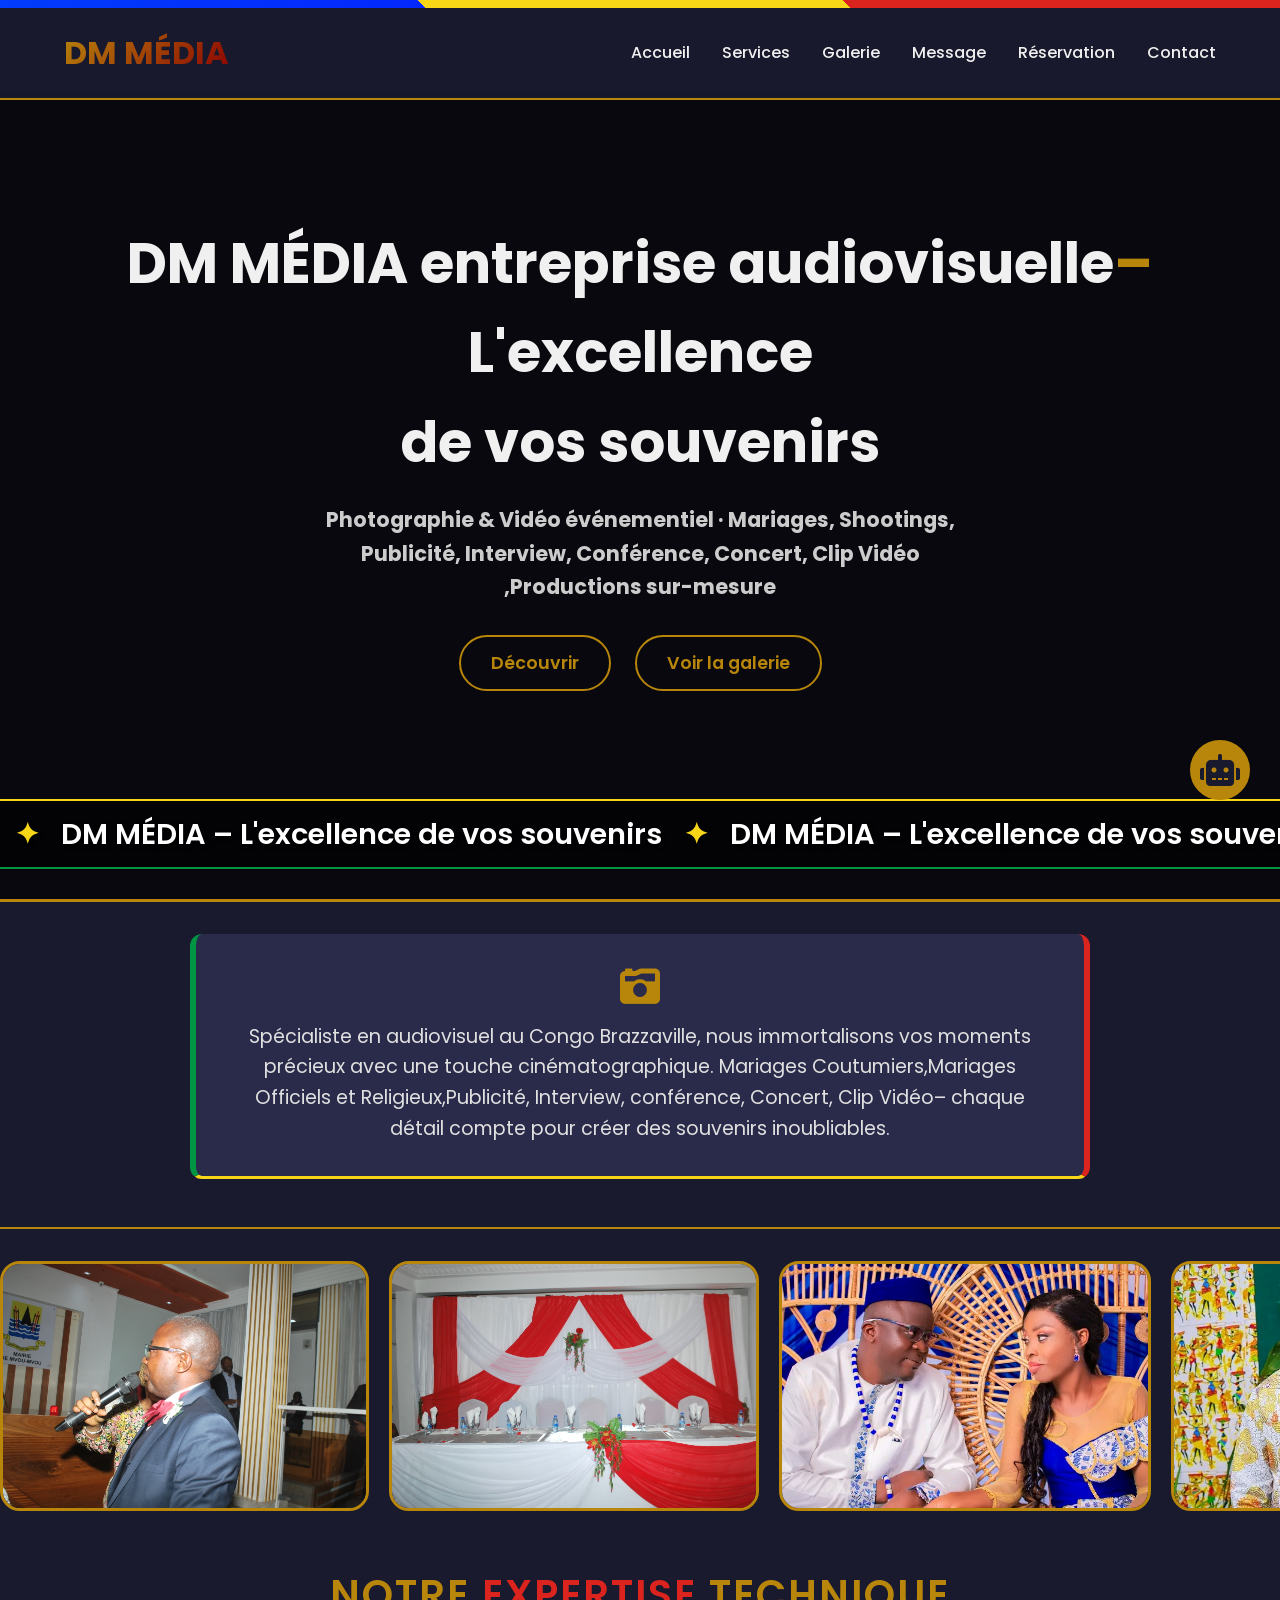
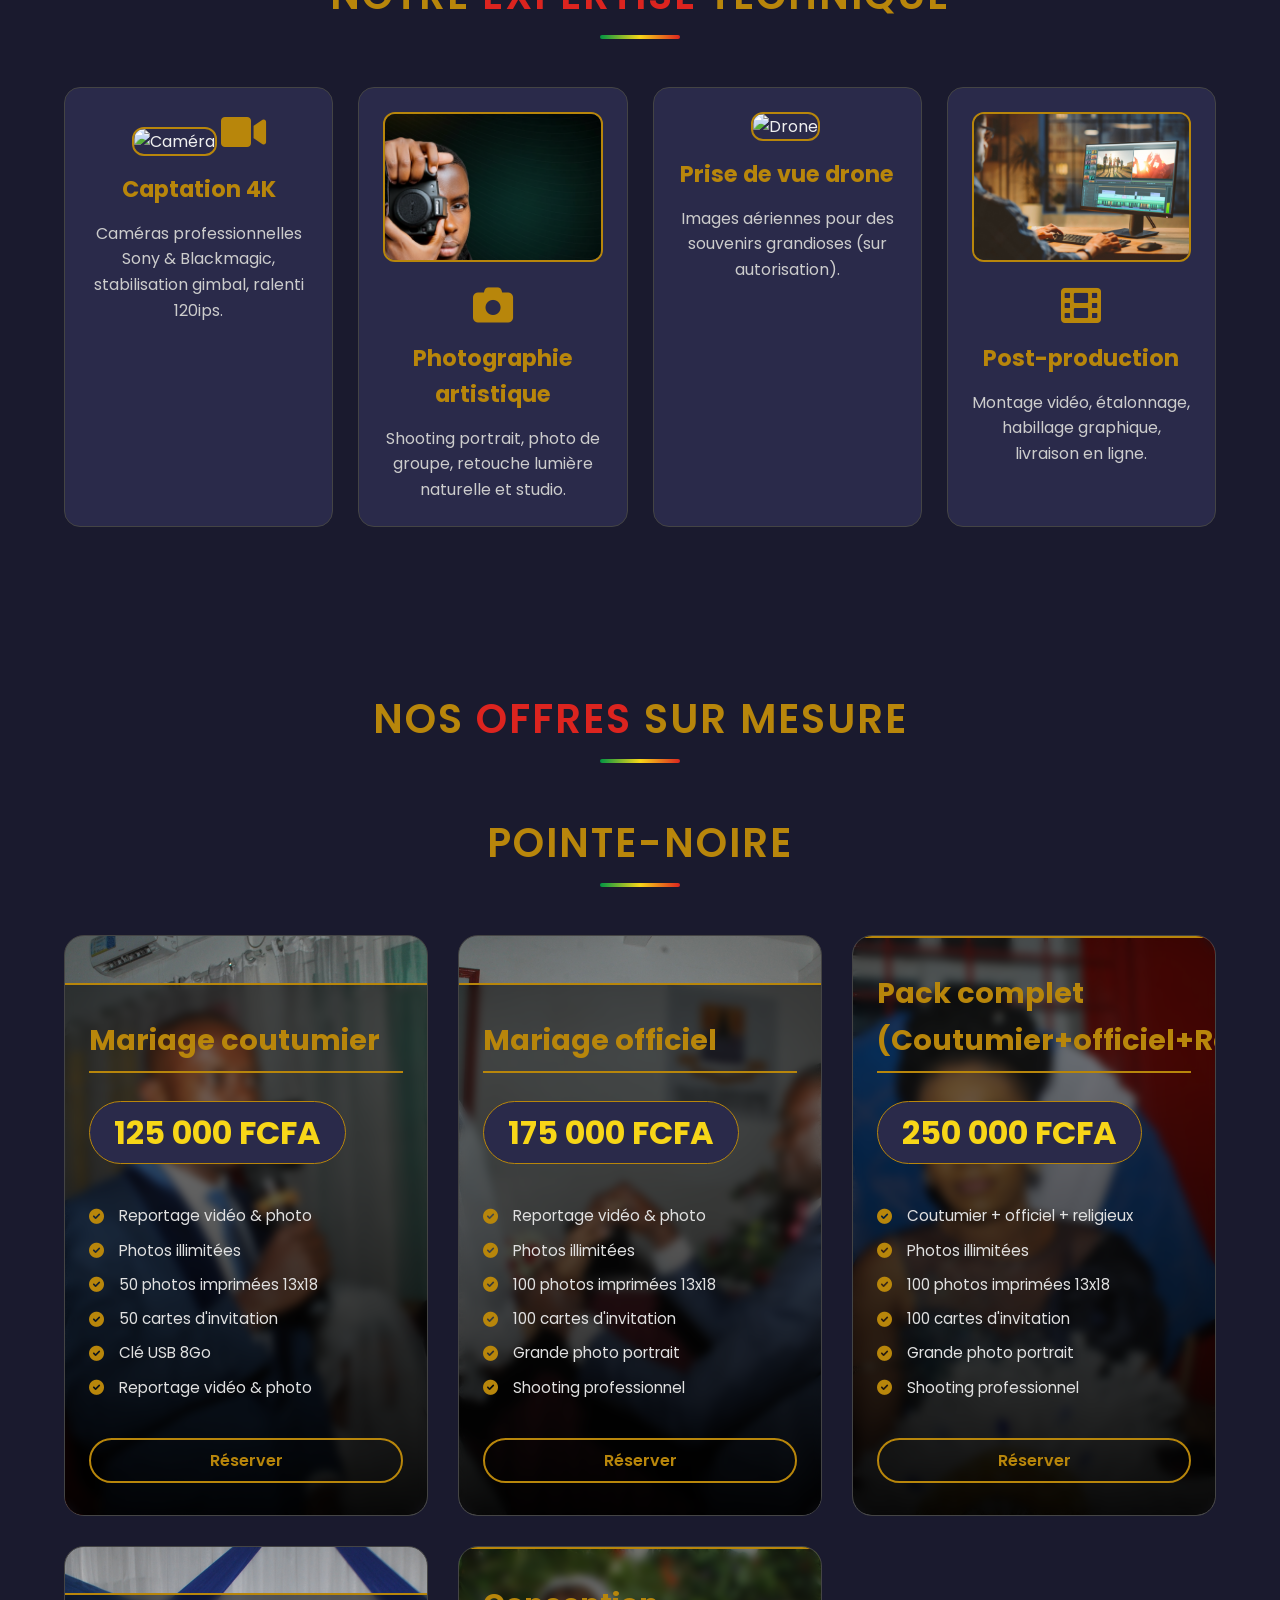
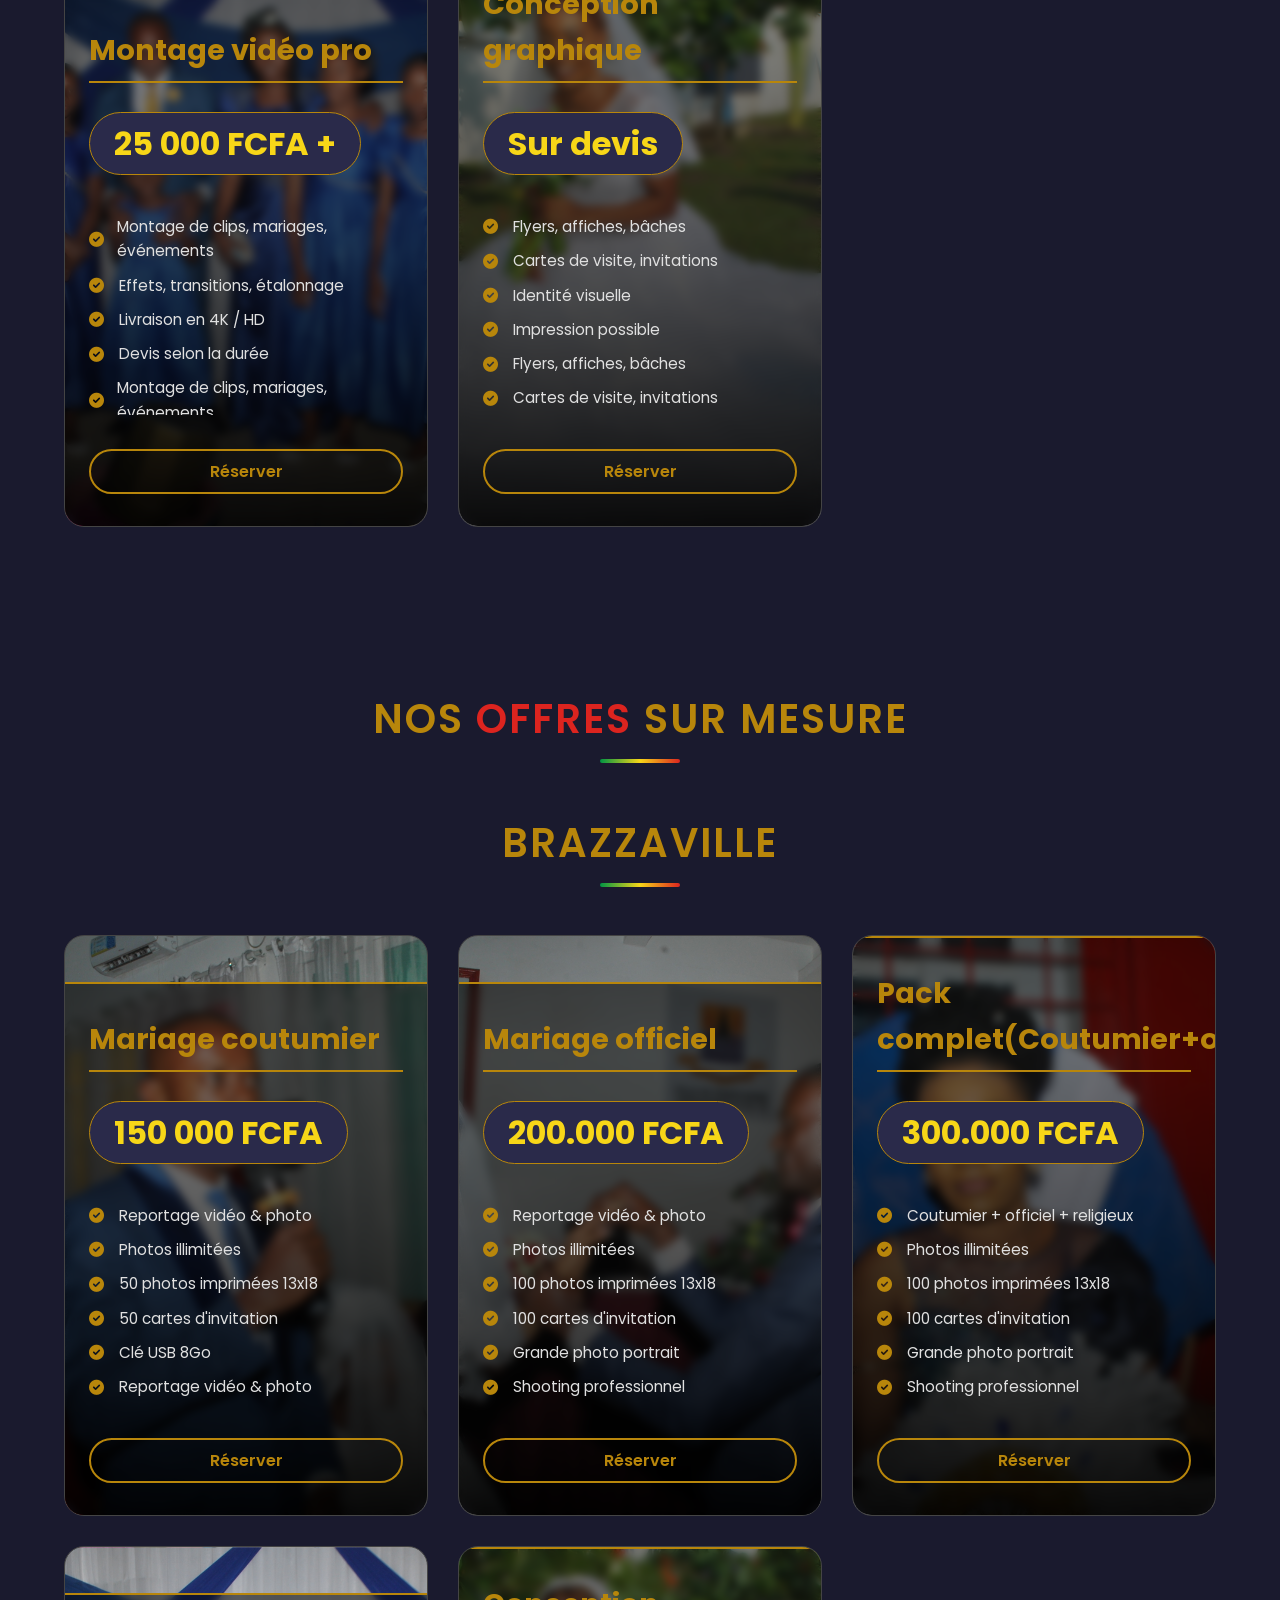
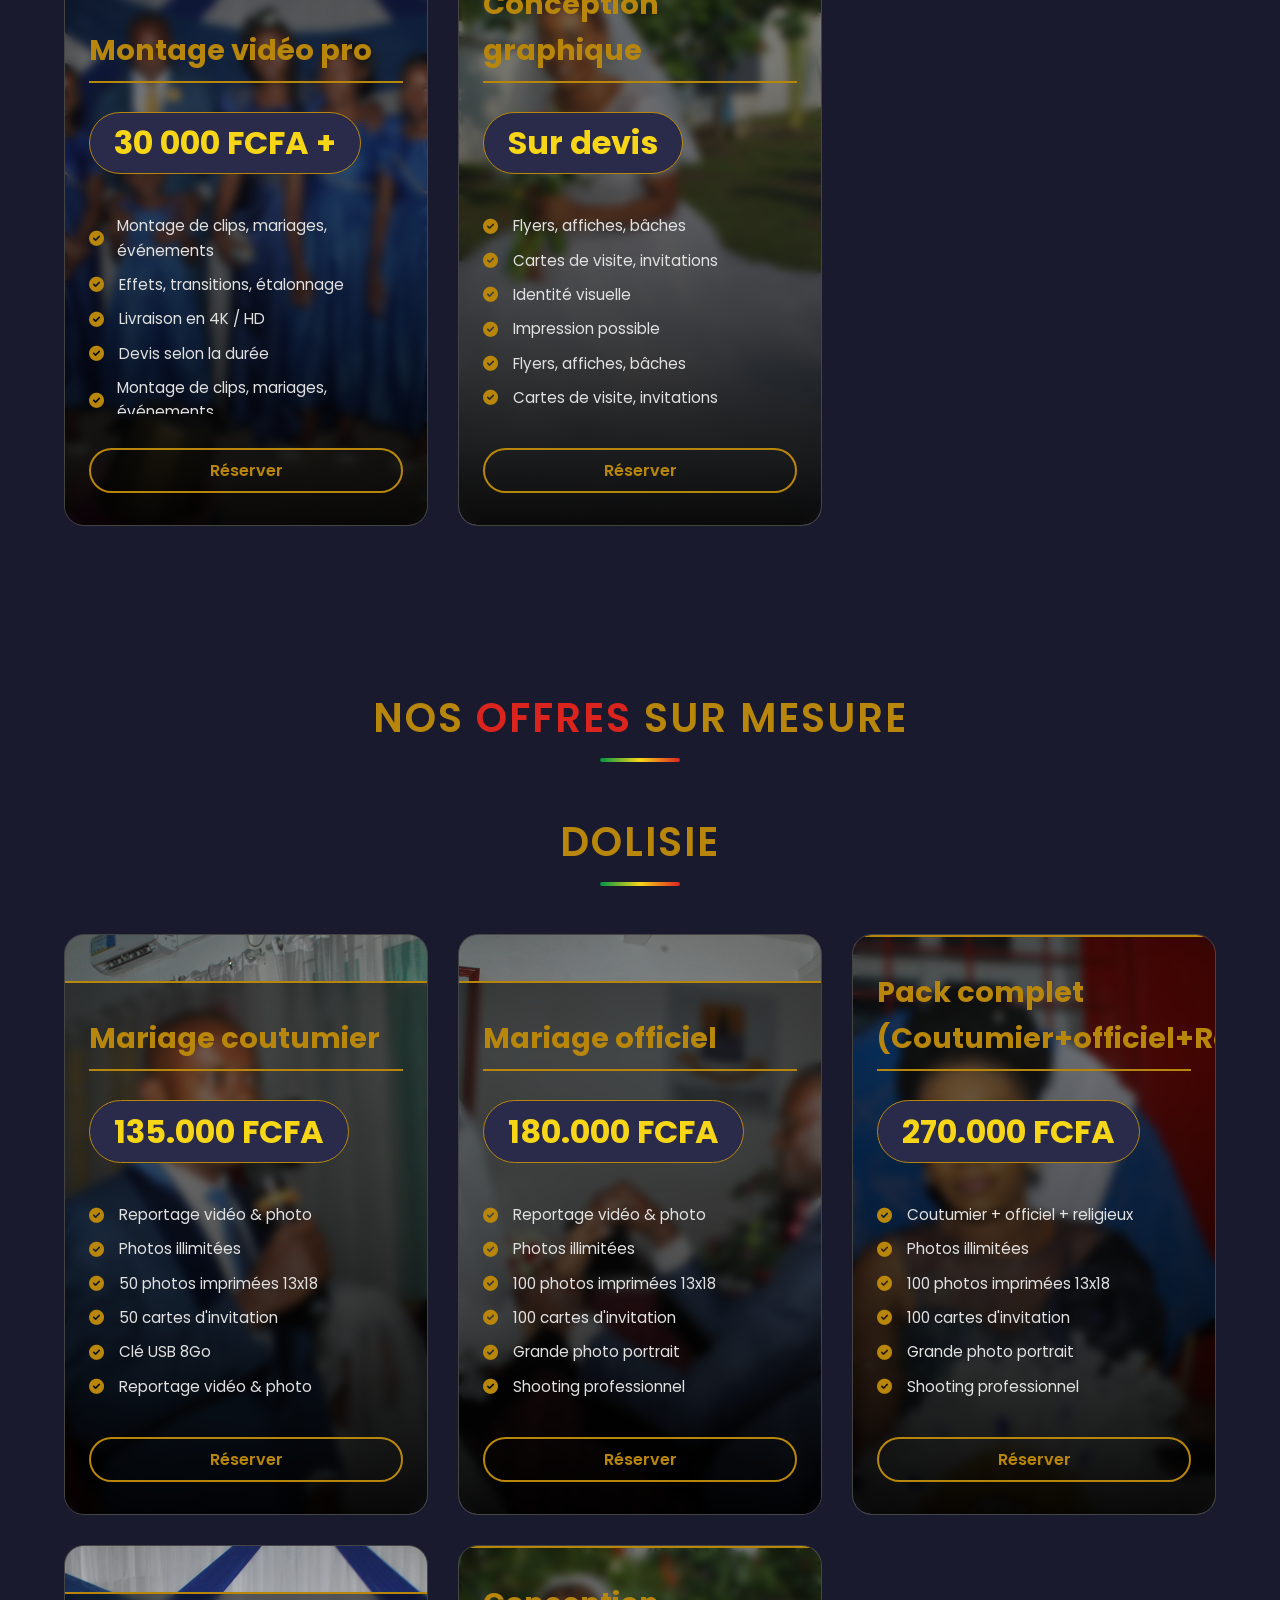
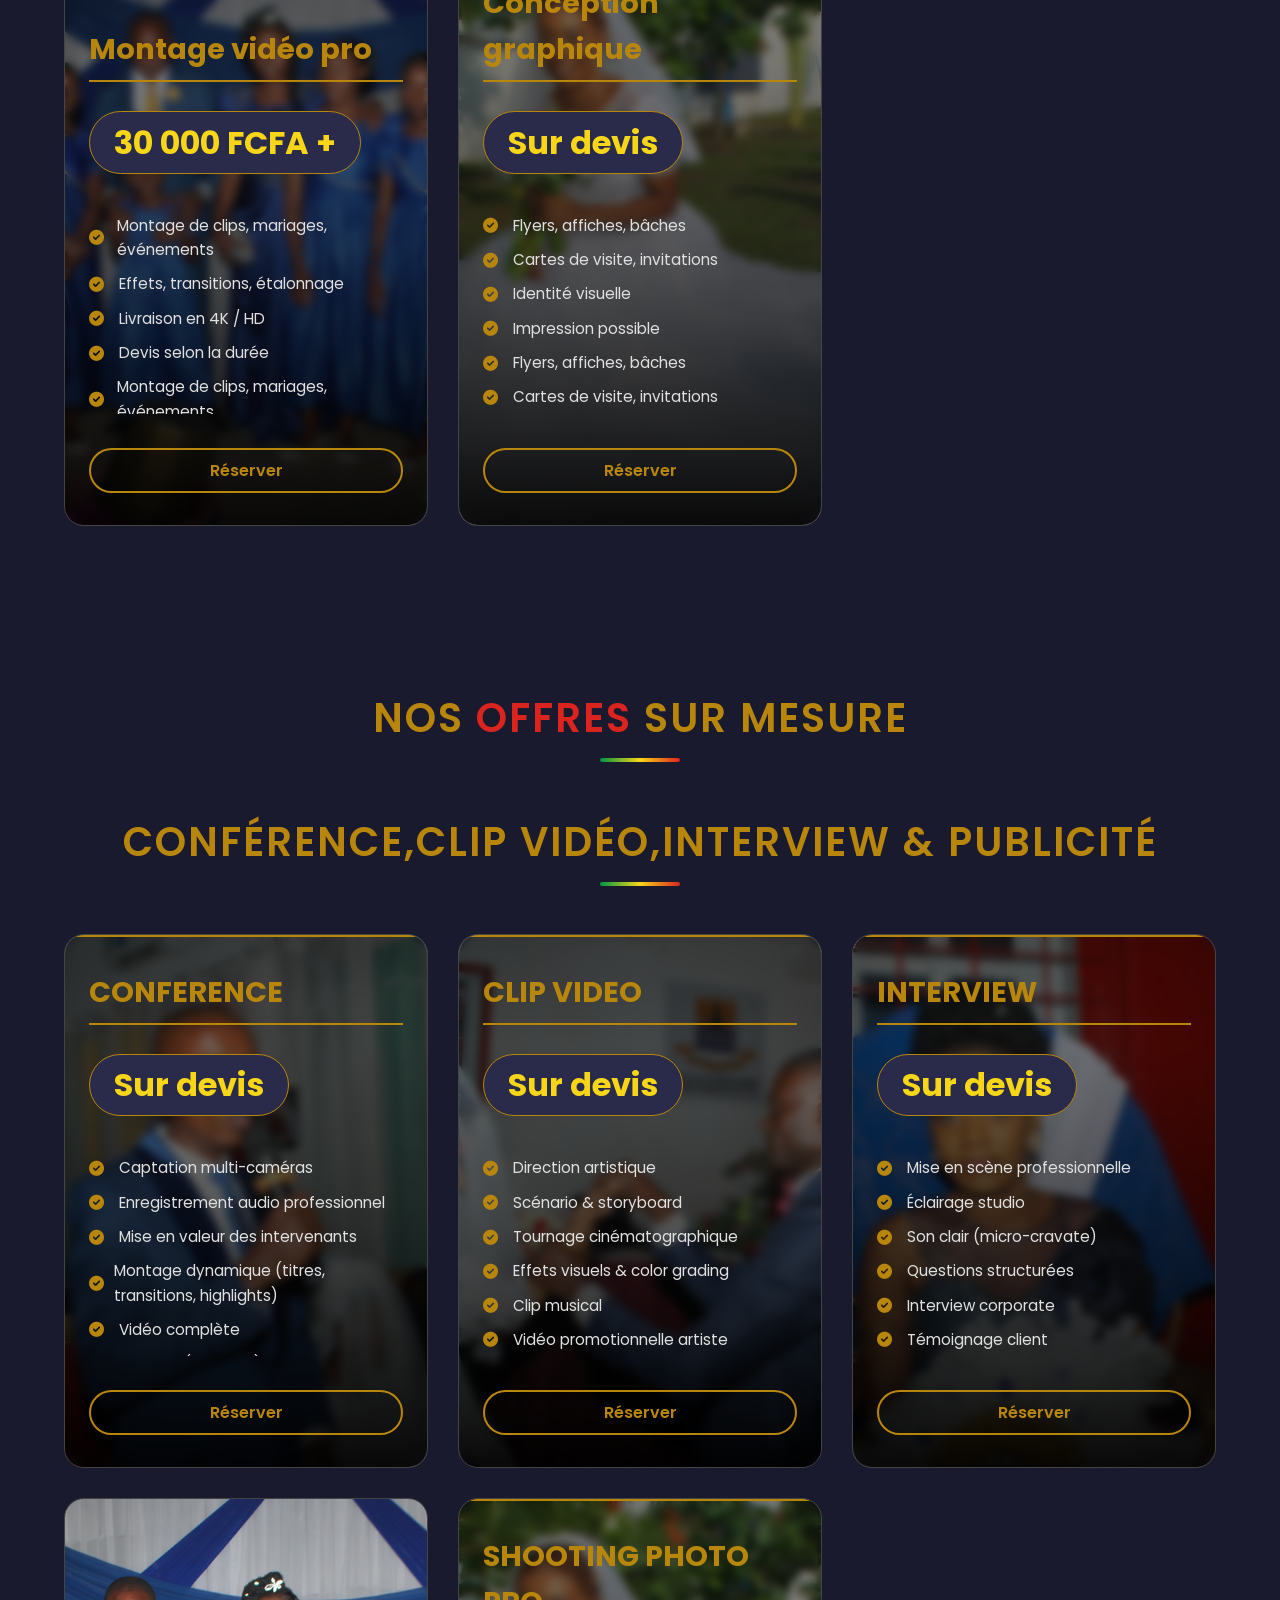
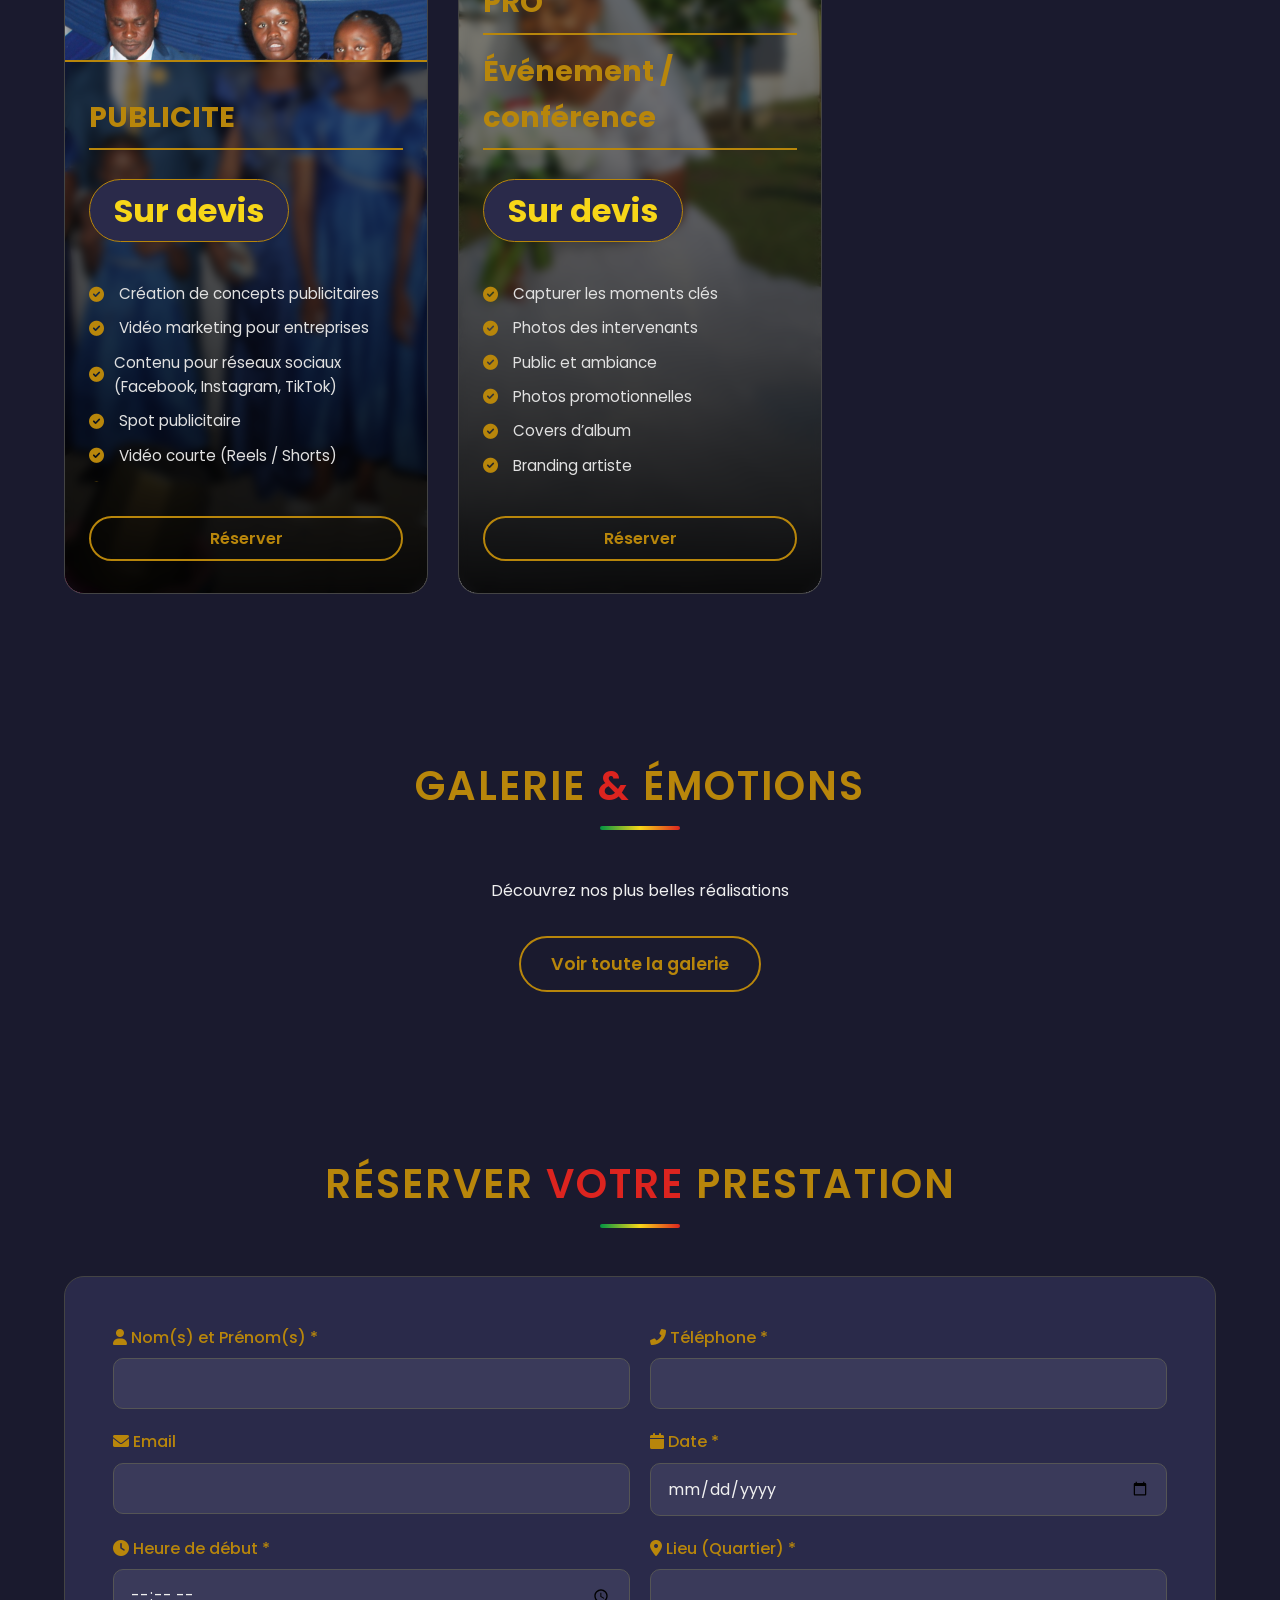
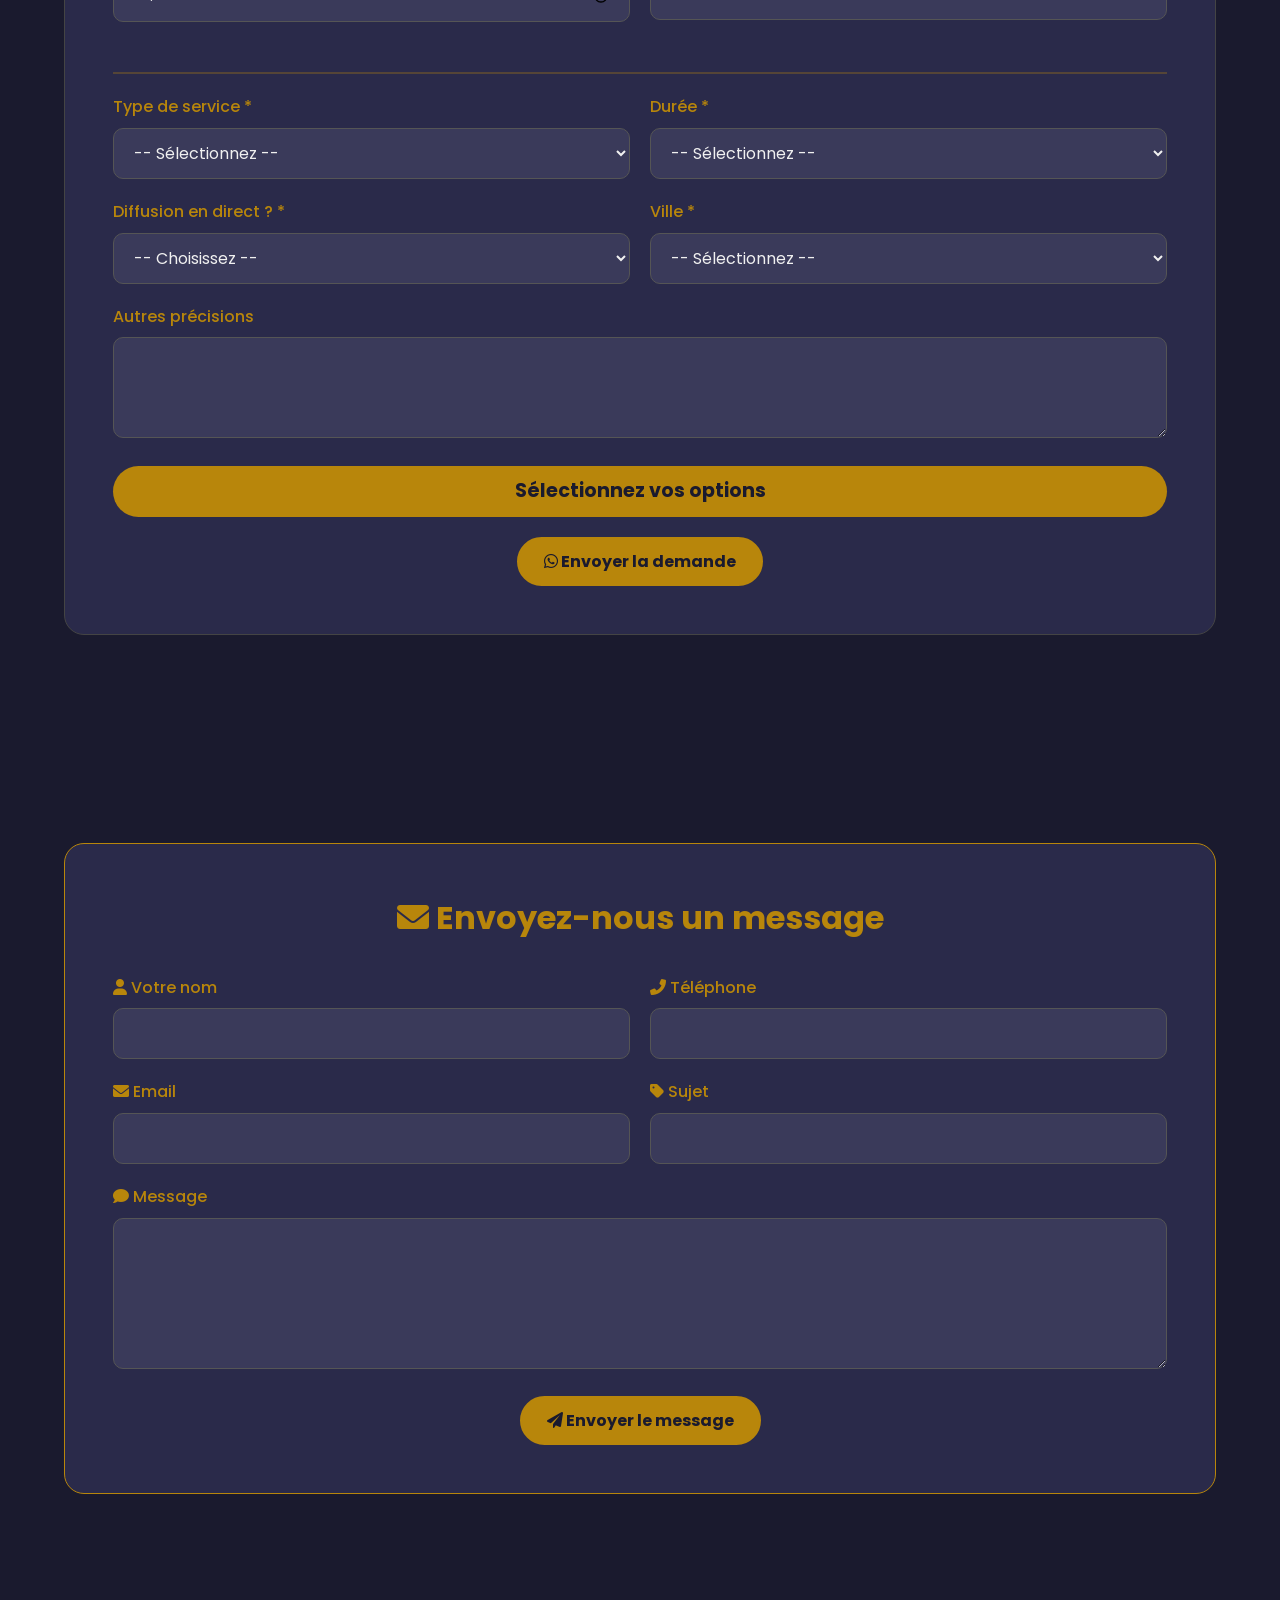
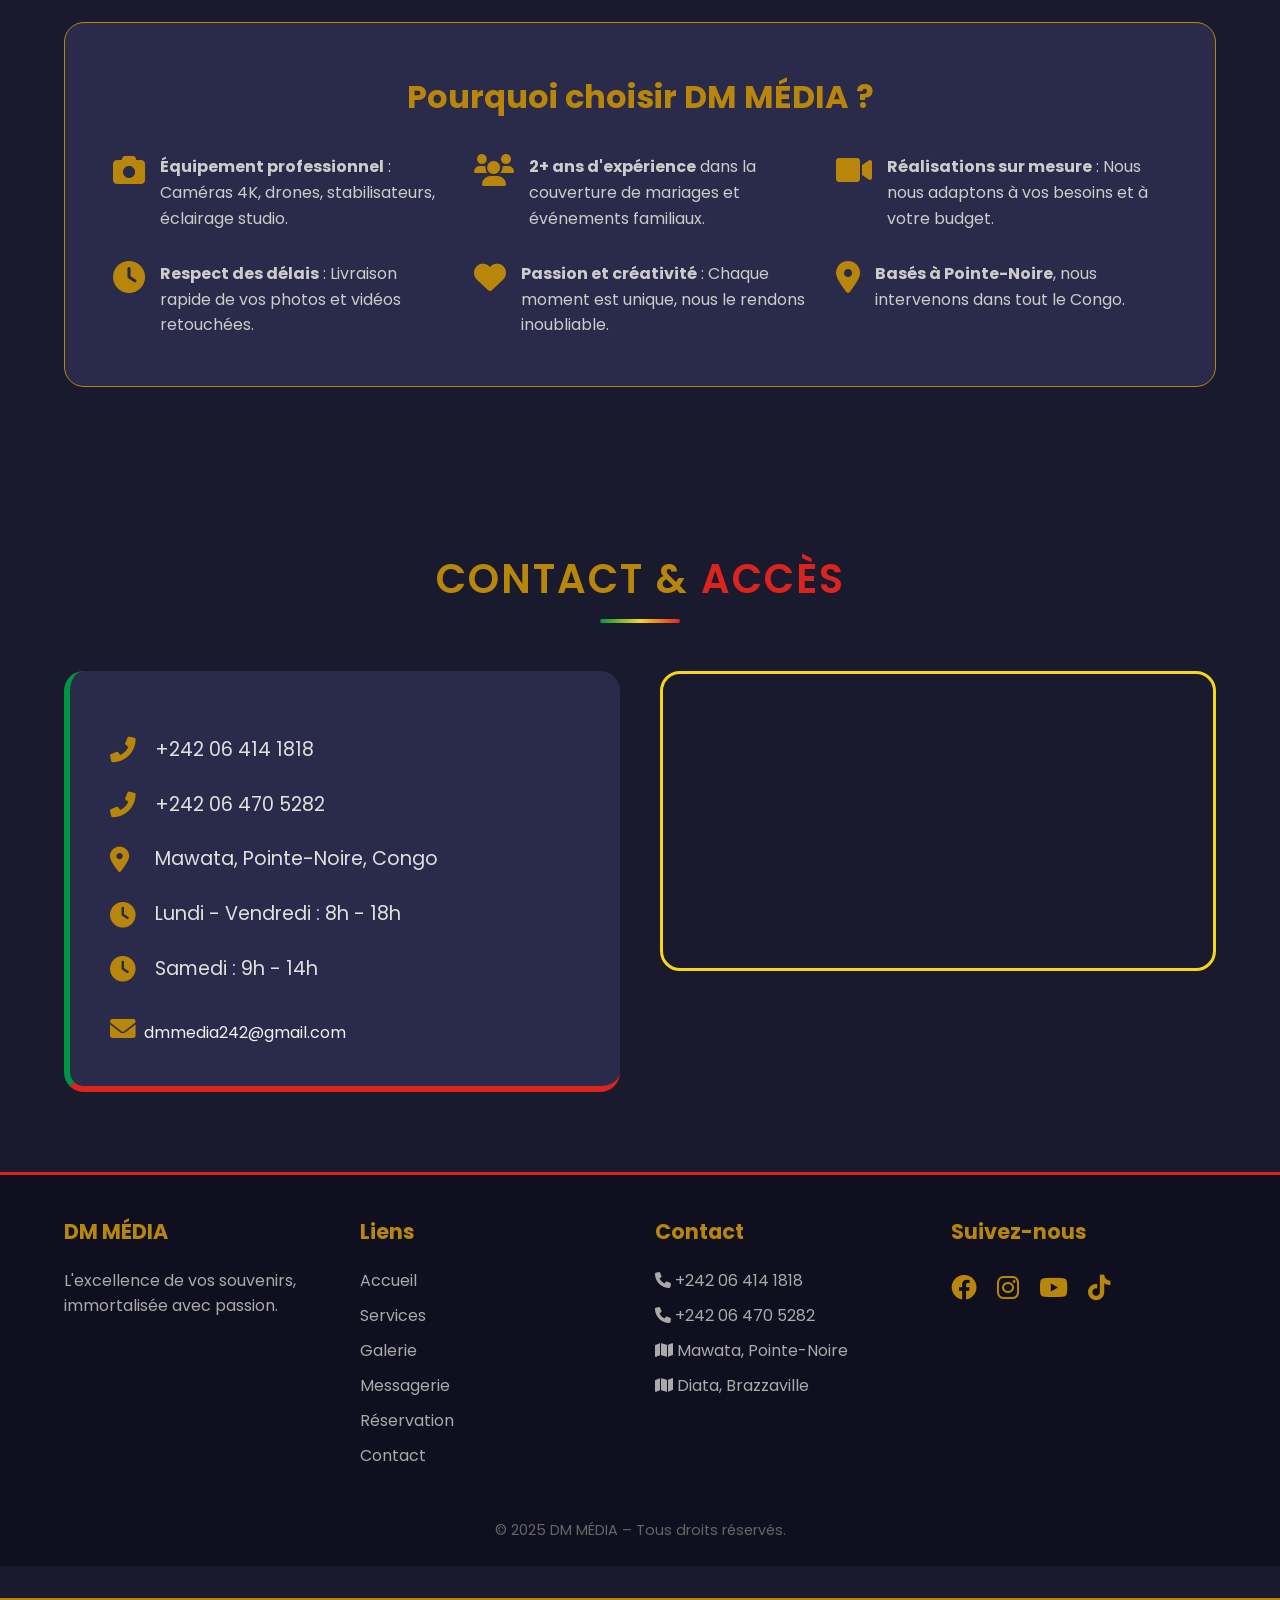
==== commit 14c8ccaf: "mise a jours" ====
--- a/index.html
+++ b/index.html
@@ -7,6 +7,11 @@
   <link rel="stylesheet" href="https://cdnjs.cloudflare.com/ajax/libs/font-awesome/6.0.0-beta3/css/all.min.css">
   <link href="https://fonts.googleapis.com/css2?family=Poppins:wght@300;400;500;600;700&display=swap" rel="stylesheet">
   <link rel="stylesheet" href="style.css">
+  <link rel="manifest" href="manifest.json">
+  <meta name="theme-color" content="#000000">
+  <!-- iPhone support -->
+  <link rel="apple-touch-icon" href="icons/icon-192.png">
+
 </head>
 <body>
   <div class="flag-strip"></div>
@@ -264,8 +269,8 @@
       </div>
       <div class="service-card">
         <div class="service-content">
-          <h3>Pack complet (Coutumier+officiel+Religieux)</h3>
-          <div class="price">350.000 FCFA</div>
+          <h3>Pack complet(Coutumier+officiel+Religieux)</h3>
+          <div class="price">300.000 FCFA</div>
           <div class="service-list">
             <ul>
               <li><i class="fas fa-check-circle"></i> Coutumier + officiel + religieux</li>
@@ -807,6 +812,7 @@
         </div>
       </div>
     </div>
+    <button id="installBtn" style="display:none;">Installer l'application</button>
     <div class="copyright">
       <p>&copy; 2025 DM MÉDIA – Tous droits réservés.</p>
     </div>
@@ -837,5 +843,16 @@
     </div>
   </div>
   <script src="java.js"></script>
+  <script>
+  if ('serviceWorker' in navigator) {
+  navigator.serviceWorker.register('./service-worker.js')
+  .then(function() {
+    console.log("Service Worker enregistré");
+  })
+  .catch(function(error) {
+    console.log("Erreur :", error);
+  });
+  }
+</script>
 </body>
 </html>
